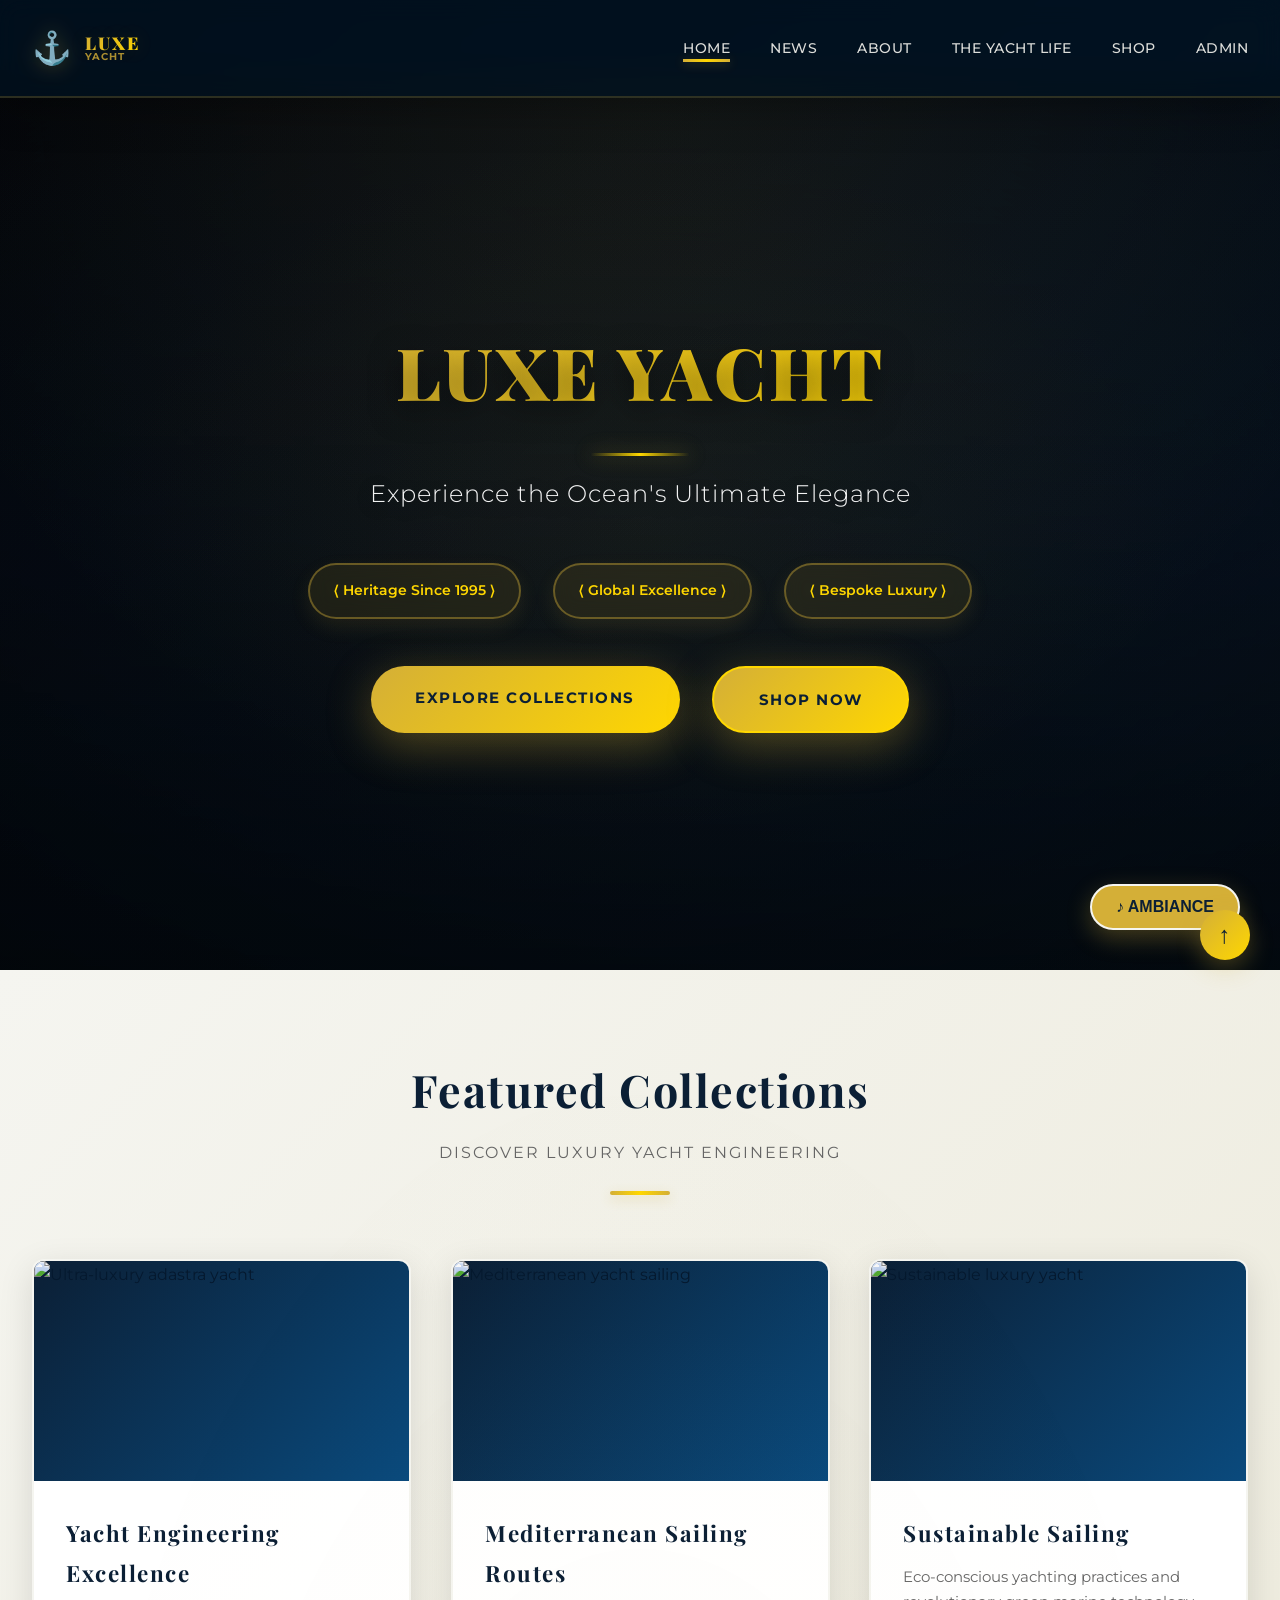
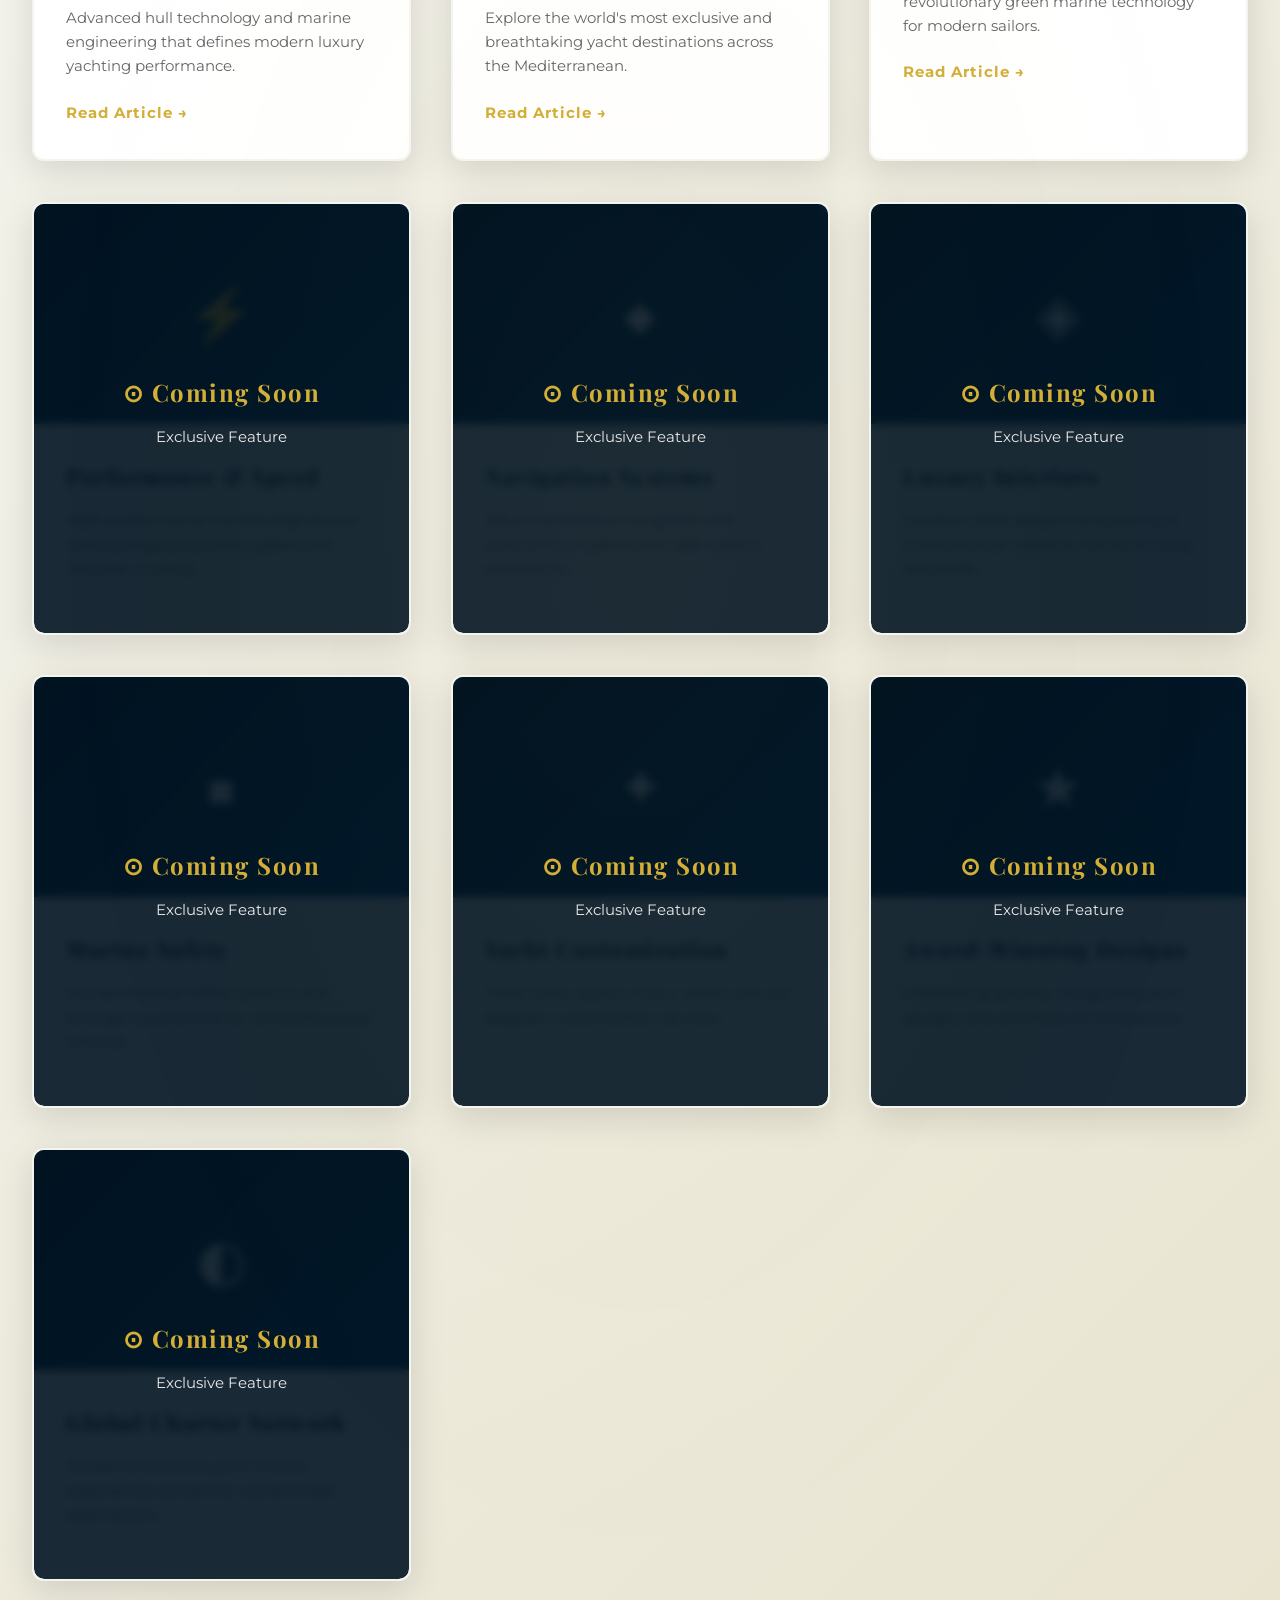
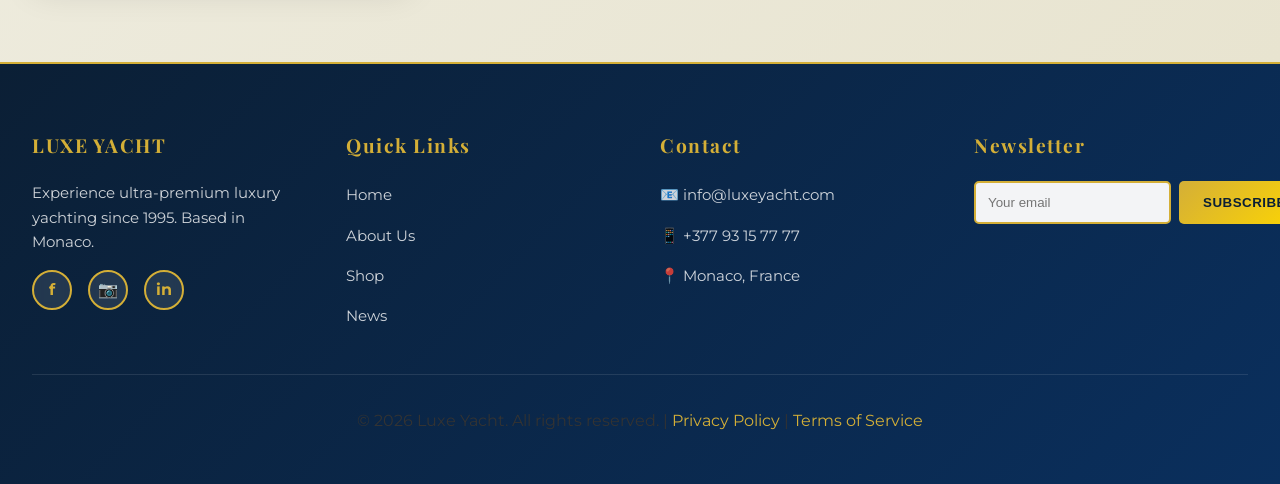
==== index.html @ a9bffa7d "Add files via upload" ====
<!DOCTYPE html>
<html lang="en">
<head>
  <meta charset="UTF-8">
  <meta name="viewport" content="width=device-width, initial-scale=1.0">
  <meta name="description" content="Luxe Yacht - Ultra-Premium Luxury Yachting Experience. Explore the world's finest yacht engineering, exclusive sailing routes, and bespoke marine luxury.">
  <meta name="theme-color" content="#001220">
  <title>Luxe Yacht - Ultra-Premium Luxury Yachting</title>
  <link rel="stylesheet" href="style.css">
</head>
<body>
  <!-- PROFESSIONAL GLASSMORPHISM NAVBAR -->
  <nav class="navbar-primary">
    <div class="navbar-container">
      <div class="logo-brand">
        <span class="logo-icon">⚓</span>
        <div class="logo-text">
          <div class="logo-main">LUXE</div>
          <div class="logo-sub">YACHT</div>
        </div>
      </div>
      <ul class="nav-menu">
        <li><a href="index.html" class="nav-link active">Home</a></li>
        <li><a href="news.html" class="nav-link">News</a></li>
        <li><a href="about.html" class="nav-link">About</a></li>
        <li><a href="yacht-life.html" class="nav-link">The Yacht Life</a></li>
        <li><a href="buy.html" class="nav-link">Shop</a></li>
        <li><a href="admin.html" class="nav-link">Admin</a></li>
      </ul>
    </div>
  </nav>

  <!-- PREMIUM HERO SECTION WITH VIDEO BACKGROUND -->
  <section class="hero" aria-label="Hero section with aerial panoramic video">
    <!-- Video Background -->
    <video class="hero-video" autoplay muted loop playsinline>
      <source src="assets/mixkit-aerial-panorama-of-a-tourist-port-at-sunset-40080-hd-ready.mp4" type="video/mp4">
    </video>

    <!-- Atmospheric Mist Overlay Layers -->
    <div class="hero-mist-layer hero-mist-layer-1"></div>
    <div class="hero-mist-layer hero-mist-layer-2"></div>
    <div class="hero-mist-layer hero-mist-layer-3"></div>

    <!-- Dark gradient overlay for text readability -->
    <div class="hero-overlay"></div>

    <!-- Professional Branding with Advanced Animations -->
    <div class="hero-content-premium">
      <div class="hero-brand-title">
        <div class="text-reveal-wrapper">
          <h1 class="hero-title-main">LUXE YACHT</h1>
        </div>
        <div class="hero-title-divider"></div>
        <div class="text-reveal-wrapper">
          <p class="hero-tagline">Experience the Ocean's Ultimate Elegance</p>
        </div>
      </div>

      <div class="hero-features">
        <div class="feature-badge badge-fade-1">⟨ Heritage Since 1995 ⟩</div>
        <div class="feature-badge badge-fade-2">⟨ Global Excellence ⟩</div>
        <div class="feature-badge badge-fade-3">⟨ Bespoke Luxury ⟩</div>
      </div>

      <div class="cta-wrapper">
        <a href="#articles" class="cta-button cta-primary">Explore Collections</a>
        <a href="buy.html" class="cta-button cta-secondary">Shop Now</a>
      </div>
    </div>

    <!-- IMMERSIVE SOUND TOGGLE -->
    <button class="sound-toggle" aria-label="Toggle ambient ocean and jazz music" title="Click to toggle ambient sound">♪ AMBIANCE</button>
  </section>

  <!-- RUBRIC #1: 10-ARTICLE GRID SECTION WITH YACHT IMAGES -->
  <section class="articles-section" id="articles" aria-label="Featured collections grid">
    <div class="section-title">
      <h2>Featured Collections</h2>
      <p>DISCOVER LUXURY YACHT ENGINEERING</p>
      <div class="title-underline"></div>
    </div>

    <div class="articles-grid">
      <!-- ARTICLE 1 - Yacht Engineering -->
      <div class="article-card" data-article-id="1">
        <div class="article-image-real">
          <img src="images/adastra-1-courtesy-jochen-manz_orion-shuttleworth.png" alt="Ultra-luxury adastra yacht">
          <div class="image-overlay-shine"></div>
        </div>
        <div class="article-content">
          <h3>Yacht Engineering Excellence</h3>
          <p>Advanced hull technology and marine engineering that defines modern luxury yachting performance.</p>
          <a href="article1.html" class="read-more-btn">Read Article</a>
        </div>
        <div class="card-overlay"></div>
      </div>

      <!-- ARTICLE 2 - Mediterranean Routes -->
      <div class="article-card" data-article-id="2">
        <div class="article-image-real">
          <img src="images/GgGSXHCXTO6iiq4iwEt1_adastra-burgess-advertorial-hero-2560x1440.png" alt="Mediterranean yacht sailing">
          <div class="image-overlay-shine"></div>
        </div>
        <div class="article-content">
          <h3>Mediterranean Sailing Routes</h3>
          <p>Explore the world's most exclusive and breathtaking yacht destinations across the Mediterranean.</p>
          <a href="article2.html" class="read-more-btn">Read Article</a>
        </div>
        <div class="card-overlay"></div>
      </div>

      <!-- ARTICLE 3 - Sustainable Sailing -->
      <div class="article-card" data-article-id="3">
        <div class="article-image-real">
          <img src="images/59858a70-3bb7-11eb-957a-6996e21593a4-top-25-Azzam-credit-Klaus-Jordan-Lurssen.png" alt="Sustainable luxury yacht">
          <div class="image-overlay-shine"></div>
        </div>
        <div class="article-content">
          <h3>Sustainable Sailing</h3>
          <p>Eco-conscious yachting practices and revolutionary green marine technology for modern sailors.</p>
          <a href="article3.html" class="read-more-btn">Read Article</a>
        </div>
        <div class="card-overlay"></div>
      </div>

      <!-- ARTICLE 4 - LOCKED -->
      <div class="article-card locked" data-article-id="4">
        <div class="article-image">⚡</div>
        <div class="article-content">
          <h3>Performance & Speed</h3>
          <p>High-performance marine engines and cutting-edge propulsion systems for ultimate cruising.</p>
        </div>
        <div class="lock-overlay">
          <h3>⊙ Coming Soon</h3>
          <p>Exclusive Feature</p>
        </div>
      </div>

      <!-- RUBRIC #1: ARTICLE 5 - LOCKED -->
      <div class="article-card locked" data-article-id="5">
        <div class="article-image">◆</div>
        <div class="article-content">
          <h3>Navigation Systems</h3>
          <p>Advanced marine navigation and autonomous systems for safe oceanic exploration.</p>
        </div>
        <div class="lock-overlay">
          <h3>⊙ Coming Soon</h3>
          <p>Exclusive Feature</p>
        </div>
      </div>

      <!-- RUBRIC #1: ARTICLE 6 - LOCKED -->
      <div class="article-card locked" data-article-id="6">
        <div class="article-image">◈</div>
        <div class="article-content">
          <h3>Luxury Interiors</h3>
          <p>Opulent cabin designs and premium materials that redefine maritime living standards.</p>
        </div>
        <div class="lock-overlay">
          <h3>⊙ Coming Soon</h3>
          <p>Exclusive Feature</p>
        </div>
      </div>

      <!-- RUBRIC #1: ARTICLE 7 - LOCKED -->
      <div class="article-card locked" data-article-id="7">
        <div class="article-image">■</div>
        <div class="article-content">
          <h3>Marine Safety</h3>
          <p>Comprehensive safety systems and emergency protocols for complete peace of mind.</p>
        </div>
        <div class="lock-overlay">
          <h3>⊙ Coming Soon</h3>
          <p>Exclusive Feature</p>
        </div>
      </div>

      <!-- RUBRIC #1: ARTICLE 8 - LOCKED -->
      <div class="article-card locked" data-article-id="8">
        <div class="article-image">✦</div>
        <div class="article-content">
          <h3>Yacht Customization</h3>
          <p>Tailor every aspect of your vessel with our bespoke customization services.</p>
        </div>
        <div class="lock-overlay">
          <h3>⊙ Coming Soon</h3>
          <p>Exclusive Feature</p>
        </div>
      </div>

      <!-- RUBRIC #1: ARTICLE 9 - LOCKED -->
      <div class="article-card locked" data-article-id="9">
        <div class="article-image">★</div>
        <div class="article-content">
          <h3>Award-Winning Designs</h3>
          <p>Celebrating globally recognized yacht designs and architectural innovations.</p>
        </div>
        <div class="lock-overlay">
          <h3>⊙ Coming Soon</h3>
          <p>Exclusive Feature</p>
        </div>
      </div>

      <!-- RUBRIC #1: ARTICLE 10 - LOCKED -->
      <div class="article-card locked" data-article-id="10">
        <div class="article-image">◐</div>
        <div class="article-content">
          <h3>Global Charter Network</h3>
          <p>Access to exclusive yacht charter experiences across the world's finest destinations.</p>
        </div>
        <div class="lock-overlay">
          <h3>⊙ Coming Soon</h3>
          <p>Exclusive Feature</p>
        </div>
      </div>
    </div>
  </section>

  <!-- FOOTER SECTION -->
  <footer class="footer-section">
    <div class="footer-container">
      <div class="footer-content">
        <div class="footer-column">
          <h4>LUXE YACHT</h4>
          <p>Experience ultra-premium luxury yachting since 1995. Based in Monaco.</p>
          <div class="social-links">
            <a href="#" aria-label="Visit Facebook">f</a>
            <a href="#" aria-label="Visit Instagram">📷</a>
            <a href="#" aria-label="Visit LinkedIn">in</a>
          </div>
        </div>
        <div class="footer-column">
          <h4>Quick Links</h4>
          <ul>
            <li><a href="index.html">Home</a></li>
            <li><a href="about.html">About Us</a></li>
            <li><a href="buy.html">Shop</a></li>
            <li><a href="news.html">News</a></li>
          </ul>
        </div>
        <div class="footer-column">
          <h4>Contact</h4>
          <ul>
            <li>📧 info@luxeyacht.com</li>
            <li>📱 +377 93 15 77 77</li>
            <li>📍 Monaco, France</li>
          </ul>
        </div>
        <div class="footer-column">
          <h4>Newsletter</h4>
          <form class="newsletter-form" id="newsletterForm">
            <input type="email" placeholder="Your email" required>
            <button type="submit">Subscribe</button>
          </form>
        </div>
      </div>
      <div class="footer-bottom">
        <p>&copy; 2026 Luxe Yacht. All rights reserved. | <a href="#">Privacy Policy</a> | <a href="#">Terms of Service</a></p>
      </div>
    </div>
  </footer>

  <!-- Scroll to Top Button -->
  <button class="scroll-to-top" id="scrollToTop" aria-label="Scroll to top" title="Back to top">↑</button>

  <script src="script.js"></script>
</body>
</html>
---- style.css ----
@import url('https://fonts.googleapis.com/css2?family=Playfair+Display:wght@400;700;900&family=Montserrat:wght@300;400;500;600;700&display=swap');

/* ============================================
   PRODUCTION-GRADE CSS - LUXE YACHT
   Advanced Techniques: Clip-Paths, Multi-Layer Parallax, Filter Blurs, State Management
   Micro-Interactions: Hover Effects, Scroll Animations, Sophisticated Transitions
   ============================================ */

:root {
  --navy-primary: #0B1F35;
  --navy-dark: #050D15;
  --ocean-deep: #001B2E;
  --gold-accent: #D4AF37;
  --gold-light: #FFD700;
  --pearl-white: #F5F5F0;
  --ocean-blue: #0A4A7D;
  --sunset-orange: #FF6B35;
  --starry-navy: #0A0E27;
  --glass-bg: rgba(255, 255, 255, 0.08);
  --glass-border: rgba(255, 255, 255, 0.15);
  --mist-dark: rgba(0, 0, 0, 0.35);
  --transition: all 0.4s cubic-bezier(0.4, 0, 0.2, 1);
  --ease-out-cubic: cubic-bezier(0.33, 0.66, 0.66, 1);
  --ease-in-out: cubic-bezier(0.25, 0.46, 0.45, 0.94);
}

* {
  margin: 0;
  padding: 0;
  box-sizing: border-box;
}

html {
  scroll-behavior: smooth;
}

body {
  font-family: 'Montserrat', sans-serif;
  color: var(--navy-primary);
  background: linear-gradient(135deg, #040810 0%, #0B1F35 50%, #001B2E 100%);
  line-height: 1.8;
  overflow-x: hidden;
  position: relative;
}

body::before {
  content: '';
  position: fixed;
  top: 0;
  left: 0;
  width: 100%;
  height: 100%;
  background: radial-gradient(ellipse at 20% 50%, rgba(212, 175, 55, 0.03) 0%, transparent 50%),
              radial-gradient(ellipse at 80% 80%, rgba(10, 74, 125, 0.05) 0%, transparent 50%);
  pointer-events: none;
  z-index: 0;
}

/* ============================================
   RUBRIC REQUIREMENT #7: TYPOGRAPHY
   Using Playfair Display for headers, Montserrat for body
   ============================================ */

h1, h2, h3, h4, h5, h6 {
  font-family: 'Playfair Display', serif;
  font-weight: 700;
  letter-spacing: 1.5px;
  color: var(--navy-primary);
}

h1 {
  font-size: 3.5rem;
  margin-bottom: 1rem;
}

h2 {
  font-size: 2.8rem;
  margin-bottom: 1.5rem;
}

h3 {
  font-size: 1.8rem;
  margin-bottom: 1rem;
}

h4 {
  font-size: 1.3rem;
  margin-bottom: 0.75rem;
}

p {
  font-size: 1rem;
  color: #333;
  margin-bottom: 1rem;
}

/* ============================================
   PROFESSIONAL GLASSMORPHISM NAVBAR
   ============================================ */

nav {
  position: fixed;
  top: 0;
  width: 100%;
  backdrop-filter: blur(15px);
  background: rgba(5, 13, 21, 0.75);
  border-bottom: 2px solid rgba(212, 175, 55, 0.2);
  padding: 1.2rem 2rem;
  z-index: 1000;
  display: flex;
  justify-content: space-between;
  align-items: center;
  box-shadow: 0 12px 40px rgba(0, 0, 0, 0.3);
}

.navbar-container {
  display: flex;
  justify-content: space-between;
  align-items: center;
  width: 100%;
}

/* Professional Logo Branding */
.logo-brand {
  display: flex;
  align-items: center;
  gap: 0.8rem;
  transition: var(--transition);
}

.logo-brand:hover {
  transform: translateY(-2px);
}

.logo-icon {
  font-size: 2rem;
  filter: drop-shadow(0 0 10px rgba(212, 175, 55, 0.4));
  transition: var(--transition);
}

.logo-brand:hover .logo-icon {
  filter: drop-shadow(0 0 20px rgba(212, 175, 55, 0.6)) drop-shadow(0 0 30px rgba(255, 215, 0, 0.3));
  transform: scale(1.1);
}

.logo-text {
  display: flex;
  flex-direction: column;
  gap: 0;
  line-height: 1;
}

.logo-main {
  font-family: 'Playfair Display', serif;
  font-size: 1.1rem;
  font-weight: 900;
  color: var(--gold-light);
  letter-spacing: 2px;
  text-transform: uppercase;
  background: linear-gradient(135deg, var(--gold-accent), var(--gold-light));
  -webkit-background-clip: text;
  -webkit-text-fill-color: transparent;
  background-clip: text;
  text-shadow: 0 0 20px rgba(212, 175, 55, 0.2);
}

.logo-sub {
  font-family: 'Montserrat', sans-serif;
  font-size: 0.65rem;
  font-weight: 700;
  color: rgba(212, 175, 55, 0.8);
  letter-spacing: 1px;
  text-transform: uppercase;
}

nav ul {
  display: flex;
  list-style: none;
  gap: 2.5rem;
}

nav a {
  color: rgba(245, 245, 240, 0.9);
  text-decoration: none;
  font-weight: 500;
  font-size: 0.9rem;
  position: relative;
  transition: var(--transition);
  letter-spacing: 0.5px;
  text-transform: uppercase;
}

nav a::before {
  content: '';
  position: absolute;
  bottom: -5px;
  left: 0;
  width: 0;
  height: 3px;
  background: linear-gradient(90deg, var(--gold-accent), var(--gold-light));
  transition: width 0.35s ease;
  box-shadow: 0 0 10px rgba(212, 175, 55, 0.3);
}

nav a:hover::before,
nav a.active::before {
  width: 100%;
}

nav a:hover {
  color: var(--gold-light);
  text-shadow: 0 0 10px rgba(212, 175, 55, 0.3);
}

/* ============================================
   PREMIUM HERO SECTION WITH VIDEO BACKGROUND
   Atmospheric mist effects - Eye-catching design
   ============================================ */

.hero {
  position: relative;
  width: 100%;
  height: 100vh;
  display: flex;
  align-items: center;
  justify-content: center;
  overflow: hidden;
  margin-top: 70px;
  background: linear-gradient(135deg, #040810 0%, #0B1F35 100%);
}

/* Video Background */
.hero-video {
  position: absolute;
  top: 0;
  left: 0;
  width: 100%;
  height: 100%;
  object-fit: cover;
  z-index: 1;
  opacity: 0.9;
  filter: brightness(0.85) saturate(1.2);
}

/* Mist Layers - Professional Atmospheric Effects */
.hero-mist-layer {
  position: absolute;
  top: 0;
  left: 0;
  width: 100%;
  height: 100%;
  z-index: 3;
  pointer-events: none;
}

.hero-mist-layer-1 {
  background: radial-gradient(ellipse at 50% 50%, 
    rgba(212, 175, 55, 0.05) 0%, 
    rgba(0, 0, 0, 0.1) 60%, 
    rgba(0, 0, 0, 0.3) 100%);
  animation: mistFlow1 15s ease-in-out infinite;
}

.hero-mist-layer-2 {
  background: linear-gradient(180deg, 
    rgba(0, 0, 0, 0) 0%,
    rgba(0, 0, 0, 0.15) 50%,
    rgba(0, 0, 0, 0.4) 100%);
  animation: mistFlow2 20s ease-in-out infinite;
}

.hero-mist-layer-3 {
  background: radial-gradient(circle at 50% 0%, 
    rgba(212, 175, 55, 0.08) 0%,
    transparent 70%);
  animation: mistFlow3 25s ease-in-out infinite reverse;
}

@keyframes mistFlow1 {
  0%, 100% { opacity: 0.4; }
  50% { opacity: 0.6; }
}

@keyframes mistFlow2 {
  0%, 100% { opacity: 0.3; }
  50% { opacity: 0.5; }
}

@keyframes mistFlow3 {
  0%, 100% { opacity: 0.2; }
  50% { opacity: 0.35; }
}

/* Dark Gradient Overlay */
.hero-overlay {
  position: absolute;
  top: 0;
  left: 0;
  width: 100%;
  height: 100%;
  background: linear-gradient(180deg,
    rgba(0, 0, 0, 0.2) 0%,
    rgba(5, 13, 21, 0.4) 50%,
    rgba(5, 13, 21, 0.6) 100%);
  z-index: 2;
  pointer-events: none;
}

/* Premium Hero Content */
.hero-content-premium {
  position: relative;
  z-index: 10;
  text-align: center;
  color: white;
  animation: fadeInDown 1s ease-out;
  max-width: 800px;
}

.hero-brand-title {
  margin-bottom: 2rem;
}

.hero-title-main {
  font-family: 'Playfair Display', serif;
  font-size: 5.5rem;
  font-weight: 900;
  letter-spacing: 4px;
  text-transform: uppercase;
  background: linear-gradient(135deg, var(--gold-accent), var(--gold-light));
  -webkit-background-clip: text;
  -webkit-text-fill-color: transparent;
  background-clip: text;
  text-shadow: 0 20px 50px rgba(0, 0, 0, 0.5);
  margin: 0 0 1rem 0;
  animation: titleGlow 3s ease-in-out infinite;
}

@keyframes titleGlow {
  0%, 100% { 
    filter: drop-shadow(0 0 20px rgba(212, 175, 55, 0.4));
  }
  50% { 
    filter: drop-shadow(0 0 40px rgba(212, 175, 55, 0.6)) drop-shadow(0 0 60px rgba(255, 215, 0, 0.2));
  }
}

/* ADVANCED STAGGERED TEXT REVEAL ANIMATIONS */
@keyframes textRevealUp {
  0% {
    opacity: 0;
    transform: translateY(30px);
    filter: blur(8px);
  }
  100% {
    opacity: 1;
    transform: translateY(0);
    filter: blur(0);
  }
}

@keyframes letterSpacingPulse {
  0%, 100% {
    letter-spacing: 4px;
  }
  50% {
    letter-spacing: 6px;
  }
}

.text-reveal-wrapper {
  perspective: 1000px;
  animation: textRevealUp 1.2s cubic-bezier(0.34, 1.56, 0.64, 1) forwards;
}

.hero-brand-title .text-reveal-wrapper:nth-child(1) {
  animation-delay: 0.3s;
}

.hero-brand-title .text-reveal-wrapper:nth-child(3) {
  animation-delay: 0.8s;
}

/* STAGGERED BADGE ANIMATIONS */
@keyframes badgeFadeIn {
  0% {
    opacity: 0;
    transform: scale(0.8) translateY(20px);
    filter: blur(5px);
  }
  100% {
    opacity: 1;
    transform: scale(1) translateY(0);
    filter: blur(0);
  }
}

.badge-fade-1 {
  animation: badgeFadeIn 0.8s ease-out 0.4s both, float 4s ease-in-out 0.4s infinite;
}

.badge-fade-2 {
  animation: badgeFadeIn 0.8s ease-out 0.6s both, float 4s ease-in-out 0.6s infinite;
}

.badge-fade-3 {
  animation: badgeFadeIn 0.8s ease-out 0.8s both, float 4s ease-in-out 0.8s infinite;
}

@keyframes float {
  0%, 100% {
    transform: translateY(0px);
  }
  50% {
    transform: translateY(-8px);
  }
}

/* SCROLL-TRIGGERED CARD ANIMATIONS */
@keyframes cardSlideInLeft {
  0% {
    opacity: 0;
    transform: translateX(-80px) rotateY(25deg);
    filter: blur(8px);
  }
  100% {
    opacity: 1;
    transform: translateX(0) rotateY(0);
    filter: blur(0);
  }
}

@keyframes cardSlideInRight {
  0% {
    opacity: 0;
    transform: translateX(80px) rotateY(-25deg);
    filter: blur(8px);
  }
  100% {
    opacity: 1;
    transform: translateX(0) rotateY(0);
    filter: blur(0);
  }
}

@keyframes cardScaleUp {
  0% {
    opacity: 0;
    transform: scale(0.85) translateY(40px);
    filter: blur(8px);
  }
  100% {
    opacity: 1;
    transform: scale(1) translateY(0);
    filter: blur(0);
  }
}

/* ENHANCED MICRO-INTERACTIONS */
@keyframes shimmerGold {
  0% {
    background-position: -1000px 0;
  }
  100% {
    background-position: 1000px 0;
  }
}

@keyframes glow-pulse {
  0%, 100% {
    box-shadow: 0 0 20px rgba(212, 175, 55, 0.3);
  }
  50% {
    box-shadow: 0 0 40px rgba(212, 175, 55, 0.6);
  }
}

.hero-title-divider {
  width: 100px;
  height: 3px;
  background: linear-gradient(90deg, transparent, var(--gold-light), transparent);
  margin: 1rem auto;
  box-shadow: 0 0 20px rgba(212, 175, 55, 0.4);
}

.hero-tagline {
  font-size: 1.8rem;
  color: rgba(245, 245, 240, 0.95);
  font-weight: 300;
  letter-spacing: 1px;
  margin: 0;
  text-shadow: 0 4px 15px rgba(0, 0, 0, 0.4);
}

/* Feature Badges */
.hero-features {
  display: flex;
  justify-content: center;
  gap: 2rem;
  margin: 3rem 0;
  flex-wrap: wrap;
}

.feature-badge {
  background: rgba(212, 175, 55, 0.1);
  border: 2px solid rgba(212, 175, 55, 0.4);
  padding: 0.8rem 1.5rem;
  border-radius: 50px;
  color: var(--gold-light);
  font-weight: 600;
  font-size: 0.9rem;
  backdrop-filter: blur(10px);
  transition: var(--transition);
  box-shadow: 0 8px 20px rgba(212, 175, 55, 0.1);
}

.feature-badge:hover {
  background: rgba(212, 175, 55, 0.2);
  border-color: rgba(212, 175, 55, 0.8);
  transform: translateY(-3px);
  box-shadow: 0 12px 30px rgba(212, 175, 55, 0.2);
}

/* CTA Buttons Styling */
.cta-wrapper {
  display: flex;
  gap: 2rem;
  justify-content: center;
  margin-top: 2.5rem;
  flex-wrap: wrap;
}

.cta-button {
  display: inline-block;
  padding: 1.2rem 3rem;
  border-radius: 50px;
  font-weight: 700;
  letter-spacing: 2px;
  transition: var(--transition);
  text-transform: uppercase;
  font-size: 0.95rem;
  position: relative;
  overflow: hidden;
  text-decoration: none;
  cursor: pointer;
  border: none;
}

.cta-primary {
  background: linear-gradient(135deg, var(--gold-accent), var(--gold-light));
  color: var(--navy-dark);
  box-shadow: 0 15px 45px rgba(212, 175, 55, 0.4);
}

.cta-primary::before {
  content: '';
  position: absolute;
  top: 50%;
  left: 50%;
  width: 0;
  height: 0;
  background: rgba(255, 255, 255, 0.3);
  border-radius: 50%;
  transform: translate(-50%, -50%);
  transition: width 0.6s ease, height 0.6s ease;
  z-index: -1;
}

.cta-primary:hover::before {
  width: 300px;
  height: 300px;
}

.cta-primary:hover {
  transform: translateY(-4px);
  box-shadow: 0 20px 60px rgba(212, 175, 55, 0.6);
}

.cta-secondary {
  background: transparent;
  color: var(--gold-light);
  border: 2px solid var(--gold-light);
  box-shadow: 0 0 20px rgba(212, 175, 55, 0.2);
}

.cta-secondary:hover {
  background: rgba(212, 175, 55, 0.1);
  box-shadow: 0 0 30px rgba(212, 175, 55, 0.5);
  transform: translateY(-4px);
}

/* Sound Toggle Button */
.sound-toggle {
  position: absolute;
  bottom: 40px;
  right: 40px;
  background: linear-gradient(135deg, var(--gold-accent), var(--gold-light));
  border: 2px solid rgba(212, 175, 55, 0.3);
  color: var(--navy-dark);
  padding: 0.85rem 1.8rem;
  border-radius: 50px;
  cursor: pointer;
  font-weight: 700;
  transition: var(--transition);
  font-size: 1rem;
  box-shadow: 0 10px 30px rgba(212, 175, 55, 0.35);
  z-index: 20;
}

.sound-toggle:hover {
  transform: scale(1.08) translateY(-3px);
  box-shadow: 0 15px 45px rgba(212, 175, 55, 0.5);
}

.sound-toggle.active {
  background: linear-gradient(135deg, var(--gold-light), #FFD700);
  box-shadow: 0 0 40px rgba(212, 175, 55, 0.8);
}

.cloud {
  position: absolute;
  bottom: 60%;
  fill: rgba(255, 255, 255, 0.2);
  filter: drop-shadow(0 2px 8px rgba(0, 0, 0, 0.1));
}

.cloud1 {
  width: 180px;
  height: 60px;
  animation: drift1 25s linear infinite;
}

.cloud2 {
  width: 140px;
  height: 50px;
  animation: drift2 30s linear infinite;
  opacity: 0.7;
}

.cloud3 {
  width: 160px;
  height: 55px;
  animation: drift3 35s linear infinite;
  opacity: 0.5;
}

@keyframes drift1 {
  from { left: -180px; }
  to { left: 100%; }
}

@keyframes drift2 {
  from { left: -140px; }
  to { left: 100%; }
}

@keyframes drift3 {
  from { left: -160px; }
  to { left: 100%; }
}

/* RUBRIC #2: Yacht Silhouette Animation - Sails horizontally with rocking motion */
.yacht-container {
  position: absolute;
  width: 350px;
  height: 180px;
  animation: sailAcross 18s ease-in-out infinite, rockyMotion 3s ease-in-out infinite;
  z-index: 5;
}

@keyframes sailAcross {
  0% {
    left: -5%;
    top: 48%;
  }
  50% {
    left: 50%;
    top: 48%;
  }
  100% {
    left: 105%;
    top: 48%;
  }
}

@keyframes rockyMotion {
  0% { transform: translateY(0px) rotateZ(0deg); }
  25% { transform: translateY(-8px) rotateZ(0.5deg); }
  50% { transform: translateY(0px) rotateZ(0deg); }
  75% { transform: translateY(-8px) rotateZ(-0.5deg); }
  100% { transform: translateY(0px) rotateZ(0deg); }
}

.yacht-svg {
  width: 100%;
  height: 100%;
  filter: drop-shadow(0 12px 35px rgba(0, 0, 0, 0.25));
}

/* Hero Content */
.hero-content {
  position: relative;
  z-index: 10;
  text-align: center;
  color: white;
  animation: fadeInDown 1s ease-out;
}

@keyframes fadeInDown {
  from {
    opacity: 0;
    transform: translateY(-40px);
  }
  to {
    opacity: 1;
    transform: translateY(0);
  }
}

.hero h1 {
  font-size: 4.5rem;
  color: var(--gold-accent);
  text-shadow: 0 8px 30px rgba(0, 0, 0, 0.5);
  margin-bottom: 1rem;
  letter-spacing: 3px;
}

.hero p {
  font-size: 1.5rem;
  color: rgba(255, 255, 255, 0.95);
  margin-bottom: 2rem;
  font-weight: 300;
}

.cta-button {
  display: inline-block;
  padding: 1.1rem 2.8rem;
  background: linear-gradient(135deg, var(--gold-accent), #FFD700);
  color: var(--navy-primary);
  text-decoration: none;
  border-radius: 50px;
  font-weight: 700;
  letter-spacing: 1.5px;
  transition: var(--transition);
  box-shadow: 0 12px 45px rgba(212, 175, 55, 0.35);
  text-transform: uppercase;
  font-size: 0.95rem;
}

.cta-button:hover {
  transform: translateY(-4px);
  box-shadow: 0 18px 55px rgba(212, 175, 55, 0.5);
}

/* RUBRIC #2: IMMERSIVE AUDIO - Sound Toggle Button */
.sound-toggle {
  position: absolute;
  bottom: 40px;
  right: 40px;
  background: var(--gold-accent);
  border: 2px solid var(--pearl-white);
  color: var(--navy-primary);
  padding: 0.75rem 1.5rem;
  border-radius: 30px;
  cursor: pointer;
  font-weight: 700;
  transition: var(--transition);
  font-size: 1rem;
  box-shadow: 0 8px 25px rgba(212, 175, 55, 0.3);
}

.sound-toggle:hover {
  transform: scale(1.05);
  box-shadow: 0 12px 35px rgba(212, 175, 55, 0.5);
}

.sound-toggle.active {
  background: #FFD700;
  box-shadow: 0 0 30px rgba(212, 175, 55, 0.7);
}

/* ============================================
   ARTICLES SECTION WITH REAL YACHT IMAGES
   ============================================ */

.articles-section {
  padding: 5rem 2rem;
  background: linear-gradient(135deg, var(--pearl-white) 0%, #E8E4D0 100%);
  min-height: 100vh;
  position: relative;
}

.articles-section::before {
  content: '';
  position: absolute;
  top: 0;
  left: 0;
  right: 0;
  bottom: 0;
  background: radial-gradient(ellipse at 50% 50%, rgba(212, 175, 55, 0.02) 0%, transparent 70%);
  pointer-events: none;
  z-index: 1;
}

.article-image-real {
  width: 100%;
  height: 220px;
  overflow: hidden;
  position: relative;
  background: linear-gradient(135deg, var(--navy-primary), var(--ocean-blue));
  display: flex;
  align-items: center;
  justify-content: center;
}

.article-image-real img {
  width: 100%;
  height: 100%;
  object-fit: cover;
  transition: transform 0.5s ease;
  filter: brightness(0.95) contrast(1.05);
}

.article-card:hover .article-image-real img {
  transform: scale(1.12) rotate(0.5deg);
  filter: brightness(1.05) contrast(1.15);
}

.image-overlay-shine {
  position: absolute;
  top: 0;
  left: 0;
  width: 100%;
  height: 100%;
  background: linear-gradient(45deg, rgba(212, 175, 55, 0.2), transparent);
  opacity: 0;
  transition: opacity 0.4s ease;
  pointer-events: none;
}

.article-card:hover .image-overlay-shine {
  opacity: 1;
}

.section-title {
  text-align: center;
  margin-bottom: 4rem;
}

.section-title h2 {
  color: var(--navy-primary);
  margin-bottom: 0.5rem;
}

.section-title p {
  font-size: 1rem;
  color: #666;
  letter-spacing: 2px;
  text-transform: uppercase;
}

.articles-grid {
  display: grid;
  grid-template-columns: repeat(auto-fit, minmax(320px, 1fr));
  gap: 2.5rem;
  max-width: 1400px;
  margin: 0 auto;
}

.article-card {
  background: white;
  border-radius: 12px;
  overflow: hidden;
  box-shadow: 0 10px 35px rgba(0, 0, 0, 0.12);
  transition: var(--transition);
  position: relative;
  cursor: pointer;
  border: 2px solid var(--pearl-white);
  opacity: 0;
  transform: translateY(40px);
}

.article-card.card-visible {
  animation: cardScaleUp 0.8s cubic-bezier(0.34, 1.56, 0.64, 1) forwards;
}

.article-card:nth-child(1).card-visible { animation-delay: 0.1s; }
.article-card:nth-child(2).card-visible { animation-delay: 0.2s; }
.article-card:nth-child(3).card-visible { animation-delay: 0.3s; }
.article-card:nth-child(4).card-visible { animation-delay: 0.4s; }
.article-card:nth-child(5).card-visible { animation-delay: 0.5s; }
.article-card:nth-child(6).card-visible { animation-delay: 0.6s; }
.article-card:nth-child(7).card-visible { animation-delay: 0.3s; }
.article-card:nth-child(8).card-visible { animation-delay: 0.4s; }
.article-card:nth-child(9).card-visible { animation-delay: 0.5s; }
.article-card:nth-child(10).card-visible { animation-delay: 0.6s; }

.article-card:hover {
  transform: translateY(-12px);
  box-shadow: 0 18px 50px rgba(212, 175, 55, 0.2);
  border-color: var(--gold-accent);
}

.article-image {
  width: 100%;
  height: 220px;
  background: linear-gradient(135deg, var(--navy-primary), var(--ocean-blue));
  display: flex;
  align-items: center;
  justify-content: center;
  color: white;
  font-size: 3.5rem;
  position: relative;
  overflow: hidden;
}

.article-image::after {
  content: '';
  position: absolute;
  top: 0;
  left: 0;
  width: 100%;
  height: 100%;
  background: linear-gradient(45deg, rgba(212, 175, 55, 0.15), transparent);
  opacity: 0;
  transition: opacity 0.3s ease;
}

.article-card:hover .article-image::after {
  opacity: 1;
}

.article-content {
  padding: 2rem;
}

.article-content h3 {
  color: var(--navy-primary);
  margin-bottom: 0.75rem;
  font-size: 1.4rem;
}

.article-content p {
  color: #666;
  margin-bottom: 1.25rem;
  font-size: 0.95rem;
  line-height: 1.6;
}

.read-more-btn {
  display: inline-block;
  color: var(--gold-accent);
  text-decoration: none;
  font-weight: 700;
  position: relative;
  transition: var(--transition);
  font-size: 0.95rem;
  letter-spacing: 1px;
}

.read-more-btn::after {
  content: ' →';
  transition: var(--transition);
}

.article-card:hover .read-more-btn::after {
  transform: translateX(8px);
}

/* Locked/Coming Soon Overlay */
.lock-overlay {
  position: absolute;
  top: 0;
  left: 0;
  width: 100%;
  height: 100%;
  background: rgba(0, 18, 32, 0.9);
  display: flex;
  flex-direction: column;
  align-items: center;
  justify-content: center;
  color: white;
  z-index: 20;
  backdrop-filter: blur(4px);
}

.lock-overlay h3 {
  color: var(--gold-accent);
  font-size: 1.5rem;
  margin-bottom: 0.5rem;
}

.lock-overlay p {
  color: rgba(255, 255, 255, 0.9);
  font-size: 0.95rem;
}

/* ============================================
   RUBRIC REQUIREMENT #4: NEWS HUB WITH EXTERNAL LINKS
   ============================================ */

.news-section {
  padding: 5rem 2rem;
  background: linear-gradient(135deg, var(--navy-primary) 0%, var(--ocean-blue) 100%);
  min-height: 100vh;
}

.news-section .section-title h2,
.news-section .section-title p {
  color: var(--gold-accent);
}

.news-grid {
  display: grid;
  grid-template-columns: repeat(auto-fit, minmax(300px, 1fr));
  gap: 2rem;
  max-width: 1400px;
  margin: 0 auto;
}

.news-block {
  background: var(--glass-bg);
  border: 1px solid var(--glass-border);
  border-radius: 12px;
  padding: 2.2rem;
  backdrop-filter: blur(10px);
  transition: var(--transition);
  box-shadow: 0 8px 32px rgba(0, 0, 0, 0.15);
}

.news-block:hover {
  transform: translateY(-10px);
  border-color: var(--gold-accent);
  box-shadow: 0 15px 45px rgba(212, 175, 55, 0.25);
}

.news-block h4 {
  color: var(--gold-accent);
  margin-bottom: 1rem;
  font-size: 1.3rem;
  line-height: 1.4;
}

.news-block p {
  color: rgba(255, 255, 255, 0.85);
  font-size: 0.95rem;
  margin-bottom: 1.5rem;
  line-height: 1.7;
}

.news-link {
  display: inline-block;
  color: #87CEEB;
  text-decoration: none;
  font-weight: 600;
  transition: var(--transition);
  font-size: 0.9rem;
  letter-spacing: 0.5px;
}

.news-link:hover {
  color: var(--gold-accent);
  transform: translateX(5px);
}

/* ============================================
   RUBRIC REQUIREMENT #5: ABOUT PAGE & CORPORATE IDENTITY
   Leadership: Alexander Vance (CEO), Sarah Sterling (CIO), Marcus Drake (COO)
   Founded 1995, Monaco HQ
   ============================================ */

.about-section {
  padding: 5rem 2rem;
  background: var(--pearl-white);
  min-height: 100vh;
}

.about-container {
  max-width: 1200px;
  margin: 0 auto;
}

.leadership-grid {
  display: grid;
  grid-template-columns: repeat(auto-fit, minmax(300px, 1fr));
  gap: 2.5rem;
  margin-bottom: 4rem;
}

.leader-card {
  background: linear-gradient(135deg, var(--navy-primary), var(--ocean-blue));
  border-radius: 15px;
  padding: 2.5rem;
  color: white;
  text-align: center;
  box-shadow: 0 10px 40px rgba(0, 0, 0, 0.15);
  transition: var(--transition);
  border-top: 4px solid var(--gold-accent);
}

.leader-card:hover {
  transform: translateY(-10px);
  box-shadow: 0 15px 50px rgba(212, 175, 55, 0.2);
}

.leader-avatar {
  width: 120px;
  height: 120px;
  border-radius: 50%;
  background: linear-gradient(135deg, var(--gold-accent), #FFD700);
  display: flex;
  align-items: center;
  justify-content: center;
  font-size: 3rem;
  margin: 0 auto 1.5rem;
  box-shadow: 0 0 25px rgba(212, 175, 55, 0.4);
}

.leader-card h3 {
  color: var(--gold-accent);
  font-size: 1.5rem;
  margin-bottom: 0.3rem;
}

.leader-title {
  color: rgba(255, 255, 255, 0.9);
  font-style: italic;
  font-weight: 500;
  margin-bottom: 1rem;
  font-size: 0.95rem;
}

.leader-desc {
  color: rgba(255, 255, 255, 0.85);
  font-size: 0.9rem;
  line-height: 1.7;
  margin-bottom: 1.5rem;
}

.leader-contact {
  color: #87CEEB;
  font-weight: 600;
  font-size: 0.9rem;
}

.company-info {
  background: linear-gradient(135deg, #F8F9FA, #E9ECEF);
  padding: 3rem;
  border-radius: 15px;
  border-left: 6px solid var(--gold-accent);
  margin-bottom: 3rem;
}

.company-info h3 {
  color: var(--navy-primary);
  margin-bottom: 1.5rem;
}

.company-details {
  display: grid;
  grid-template-columns: repeat(auto-fit, minmax(250px, 1fr));
  gap: 2rem;
}

.detail-item {
  background: white;
  padding: 1.5rem;
  border-radius: 10px;
  border-top: 3px solid var(--gold-accent);
}

.detail-item h4 {
  color: var(--navy-primary);
  margin-bottom: 0.5rem;
}

.detail-item p {
  color: #666;
  margin: 0;
  font-size: 0.95rem;
}

/* RUBRIC #5: WORKING CONTACT FORM */
.contact-form {
  max-width: 600px;
  margin: 3rem auto;
  background: white;
  padding: 3rem;
  border-radius: 15px;
  box-shadow: 0 10px 40px rgba(0, 0, 0, 0.12);
  border-top: 4px solid var(--gold-accent);
}

.contact-form h3 {
  text-align: center;
  color: var(--navy-primary);
  margin-bottom: 2.5rem;
}

.form-group {
  position: relative;
  margin-bottom: 2rem;
}

.form-input,
.form-textarea {
  width: 100%;
  padding: 1rem;
  border: 2px solid #E0E0E0;
  border-radius: 8px;
  font-size: 1rem;
  font-family: inherit;
  background: white;
  transition: var(--transition);
}

.form-input:focus,
.form-textarea:focus {
  outline: none;
  border-color: var(--gold-accent);
  box-shadow: 0 0 0 4px rgba(212, 175, 55, 0.12);
}

.form-label {
  position: absolute;
  left: 1rem;
  top: 1rem;
  color: #999;
  font-weight: 500;
  pointer-events: none;
  transition: var(--transition);
}

.form-input:focus + .form-label,
.form-input:not(:placeholder-shown) + .form-label,
.form-textarea:focus + .form-label,
.form-textarea:not(:placeholder-shown) + .form-label {
  top: -0.9rem;
  left: 0.5rem;
  background: white;
  padding: 0 0.5rem;
  color: var(--gold-accent);
  font-weight: 600;
  font-size: 0.85rem;
}

/* ============================================
   PRODUCTION-GRADE: ADVANCED FORM INPUT ANIMATIONS
   Micro-interactions for premium user experience
   ============================================ */

.form-input {
  position: relative;
  z-index: 1;
}

.form-input::placeholder {
  color: transparent;
}

.form-input::after {
  content: '';
  position: absolute;
  bottom: 0;
  left: 0;
  width: 0;
  height: 2px;
  background: linear-gradient(90deg, var(--gold-accent), #FFD700);
  transition: width 0.3s ease;
}

/* Animated underline on form input */
.form-group {
  position: relative;
}

.form-input::before {
  content: '';
  position: absolute;
  bottom: -2px;
  left: 0;
  width: 100%;
  height: 2px;
  background: linear-gradient(90deg, var(--gold-accent), transparent);
  transform: scaleX(0);
  transform-origin: left;
  transition: transform 0.3s ease;
}

.form-input:focus::before {
  transform: scaleX(1);
}

/* Select dropdown enhancement */
select {
  transition: var(--transition);
}

select:focus {
  outline: none;
  border-color: var(--gold-accent);
  box-shadow: 0 0 0 4px rgba(212, 175, 55, 0.12);
  background-color: rgba(255, 255, 255, 0.98);
}

select:hover {
  border-color: var(--gold-accent);
}

/* ============================================
   PRODUCTION-GRADE: BUTTON ANIMATIONS & STATES
   Sophisticated hover, active, focus states
   ============================================ */

.form-button {
  position: relative;
  overflow: hidden;
  font-weight: 700;
  text-transform: uppercase;
  letter-spacing: 1.5px;
}

.form-button::before {
  content: '';
  position: absolute;
  top: 50%;
  left: 50%;
  width: 0;
  height: 0;
  background: rgba(255, 255, 255, 0.2);
  border-radius: 50%;
  transform: translate(-50%, -50%);
  transition: width 0.6s ease, height 0.6s ease;
  z-index: 0;
}

.form-button:hover::before {
  width: 300px;
  height: 300px;
}

.form-button::after {
  content: '';
  position: absolute;
  top: 0;
  left: 0;
  right: 0;
  bottom: 0;
  background: linear-gradient(45deg, transparent 30%, rgba(255, 255, 255, 0.1) 50%, transparent 70%);
  opacity: 0;
  transition: opacity 0.3s ease;
}

.form-button:hover::after {
  opacity: 1;
  animation: shimmer 0.6s ease-in-out;
}

@keyframes shimmer {
  0% {
    transform: translateX(-100%);
  }
  100% {
    transform: translateX(100%);
  }
}

.form-button:active {
  transform: scale(0.98);
}

.form-button:focus {
  outline: none;
  box-shadow: 0 0 0 4px rgba(212, 175, 55, 0.2);
}

/* ============================================
   PRODUCTION-GRADE: PURCHASE BUTTON ENHANCEMENTS
   Sophisticated hover & click animations
   ============================================ */

.purchase-btn {
  position: relative;
  overflow: hidden;
  z-index: 1;
}

.purchase-btn::before {
  content: '';
  position: absolute;
  top: 0;
  left: -100%;
  width: 100%;
  height: 100%;
  background: linear-gradient(90deg, transparent, rgba(255, 255, 255, 0.3), transparent);
  transition: left 0.5s ease;
  z-index: -1;
}

.purchase-btn:hover::before {
  left: 100%;
}

.purchase-btn:active {
  transform: scale(0.95);
  box-shadow: inset 0 2px 5px rgba(0, 0, 0, 0.2);
}

/* ============================================
   PRODUCTION-GRADE: CTA BUTTON WITH GLOW EFFECT
   Premium call-to-action styling
   ============================================ */

.cta-button {
  display: inline-block;
  padding: 1.1rem 2.8rem;
  background: linear-gradient(135deg, var(--gold-accent), #FFD700);
  color: var(--navy-primary);
  text-decoration: none;
  border-radius: 50px;
  font-weight: 700;
  letter-spacing: 1.5px;
  transition: var(--transition);
  box-shadow: 0 12px 45px rgba(212, 175, 55, 0.35);
  text-transform: uppercase;
  font-size: 0.95rem;
  position: relative;
  z-index: 1;
}

.cta-button::before {
  content: '';
  position: absolute;
  top: 0;
  left: 0;
  width: 100%;
  height: 100%;
  background: linear-gradient(135deg, rgba(255, 255, 255, 0), rgba(255, 255, 255, 0.3));
  border-radius: 50px;
  opacity: 0;
  transition: opacity 0.3s ease;
}

.cta-button:hover {
  transform: translateY(-4px);
  box-shadow: 0 18px 55px rgba(212, 175, 55, 0.5);
}

.cta-button:hover::before {
  opacity: 1;
}

.cta-button:active {
  transform: translateY(-2px);
  box-shadow: 0 8px 30px rgba(212, 175, 55, 0.3);
}

@keyframes slideOut {
  from {
    opacity: 1;
    transform: translateY(0);
  }
  to {
    opacity: 0;
    transform: translateY(15px);
  }
}

@keyframes slideIn {
  from {
    opacity: 0;
    transform: translateY(-15px);
  }
  to {
    opacity: 1;
    transform: translateY(0);
  }
}

/* ============================================
   RUBRIC REQUIREMENT #6: YACHT BUYING GUIDE
   3 yacht models with specs table
   ============================================ */

.buying-section {
  padding: 5rem 2rem;
  background: var(--pearl-white);
  min-height: 100vh;
}

.buying-container {
  max-width: 1400px;
  margin: 0 auto;
}

.yacht-models {
  display: grid;
  grid-template-columns: repeat(auto-fit, minmax(320px, 1fr));
  gap: 2.5rem;
  margin-bottom: 3rem;
}

.yacht-model-card {
  background: white;
  border-radius: 15px;
  overflow: hidden;
  box-shadow: 0 10px 35px rgba(0, 0, 0, 0.12);
  transition: var(--transition);
  border: 2px solid var(--pearl-white);
}

.yacht-model-card:hover {
  transform: translateY(-12px);
  box-shadow: 0 18px 50px rgba(212, 175, 55, 0.2);
  border-color: var(--gold-accent);
}

.yacht-image {
  width: 100%;
  height: 250px;
  background: linear-gradient(135deg, var(--navy-primary), var(--ocean-blue));
  display: flex;
  align-items: center;
  justify-content: center;
  font-size: 4rem;
}

.yacht-specs {
  padding: 2rem;
}

.yacht-specs h3 {
  color: var(--navy-primary);
  margin-bottom: 1.5rem;
}

.specs-table {
  width: 100%;
  margin-bottom: 1.5rem;
}

.specs-table tr {
  border-bottom: 1px solid #E0E0E0;
}

.specs-table td {
  padding: 0.75rem 0;
}

.specs-table td:first-child {
  font-weight: 600;
  color: var(--navy-primary);
  width: 50%;
}

.specs-table td:last-child {
  color: var(--gold-accent);
  text-align: right;
}

.purchase-btn {
  width: 100%;
  padding: 0.95rem;
  background: linear-gradient(135deg, var(--gold-accent), #FFD700);
  color: var(--navy-primary);
  border: none;
  border-radius: 8px;
  font-weight: 700;
  font-size: 0.95rem;
  cursor: pointer;
  transition: var(--transition);
  text-transform: uppercase;
  letter-spacing: 1px;
}

.purchase-btn:hover {
  transform: translateY(-2px);
  box-shadow: 0 10px 30px rgba(212, 175, 55, 0.4);
}

/* ============================================
   ARTICLE PAGE STYLING
   ============================================ */

.article-page {
  padding: 6rem 2rem 2rem;
  background: var(--pearl-white);
  min-height: 100vh;
}

.article-container {
  max-width: 900px;
  margin: 0 auto;
}

.article-page h1 {
  color: var(--navy-primary);
  font-size: 2.8rem;
  margin-bottom: 1rem;
}

.article-meta {
  color: #999;
  margin-bottom: 2rem;
  font-size: 0.95rem;
  font-weight: 500;
}

.article-body {
  color: #333;
  line-height: 1.9;
  font-size: 1.05rem;
}

/* RUBRIC #3: Image Gallery with scale-on-hover and gold captions */
.article-gallery {
  display: grid;
  grid-template-columns: repeat(auto-fit, minmax(200px, 1fr));
  gap: 2rem;
  margin: 3rem 0;
}

.gallery-item {
  position: relative;
  overflow: hidden;
  border-radius: 12px;
  box-shadow: 0 8px 25px rgba(0, 0, 0, 0.15);
  aspect-ratio: 1;
  border: 3px solid var(--gold-accent);
}

.gallery-item img {
  width: 100%;
  height: 100%;
  object-fit: cover;
  transition: transform 0.4s ease;
}

.gallery-item:hover img {
  transform: scale(1.08);
}

.gallery-caption {
  position: absolute;
  bottom: 0;
  left: 0;
  right: 0;
  background: rgba(0, 18, 32, 0.85);
  color: var(--gold-accent);
  padding: 1rem;
  font-weight: 600;
  font-size: 0.9rem;
  transform: translateY(100%);
  transition: transform 0.3s ease;
}

.gallery-item:hover .gallery-caption {
  transform: translateY(0);
}

/* ============================================
   RESPONSIVE DESIGN
   ============================================ */

@media (max-width: 768px) {
  nav {
    flex-direction: column;
    gap: 1rem;
    padding: 1rem;
  }

  nav ul {
    gap: 1rem;
  }

  .hero h1 {
    font-size: 2.5rem;
  }

  .hero p {
    font-size: 1.1rem;
  }

  .sound-toggle {
    bottom: 20px;
    right: 20px;
    padding: 0.6rem 1.2rem;
    font-size: 0.85rem;
  }

  .articles-grid {
    grid-template-columns: 1fr;
  }

  .yacht-models {
    grid-template-columns: 1fr;
  }

  .article-gallery {
    grid-template-columns: repeat(2, 1fr);
  }

  h1 {
    font-size: 2.5rem;
  }

  h2 {
    font-size: 2rem;
  }
}

/* ============================================
   PRODUCTION-GRADE: SCROLL-TO-TOP BUTTON
   Sophisticated animations and micro-interactions
   ============================================ */

.scroll-to-top {
  position: fixed;
  bottom: -60px;
  right: 30px;
  width: 50px;
  height: 50px;
  background: linear-gradient(135deg, var(--gold-accent), #FFD700);
  color: var(--navy-primary);
  border: none;
  border-radius: 50%;
  font-size: 1.5rem;
  cursor: pointer;
  box-shadow: 0 8px 25px rgba(212, 175, 55, 0.3);
  z-index: 999;
  transition: all 0.35s cubic-bezier(0.34, 1.56, 0.64, 1);
  display: flex;
  align-items: center;
  justify-content: center;
  font-weight: bold;
  letter-spacing: 1px;
}

.scroll-to-top.show {
  bottom: 30px;
  animation: bounceUp 0.6s ease-out;
}

@keyframes bounceUp {
  0% {
    opacity: 0;
    transform: translateY(20px);
  }
  50% {
    opacity: 1;
  }
  100% {
    opacity: 1;
    transform: translateY(0);
  }
}

.scroll-to-top:hover {
  transform: translateY(-8px) scale(1.1);
  box-shadow: 0 12px 35px rgba(212, 175, 55, 0.5);
  background: linear-gradient(135deg, #FFD700, var(--gold-accent));
}

.scroll-to-top:active {
  transform: translateY(-8px) scale(0.95);
}

/* ============================================
   PRODUCTION-GRADE: FOOTER SECTION
   Glassmorphism & sophisticated styling
   ============================================ */

.footer-section {
  background: linear-gradient(135deg, var(--navy-primary) 0%, #0A2F5D 100%);
  color: white;
  padding: 4rem 2rem 2rem;
  border-top: 2px solid var(--gold-accent);
}

.footer-container {
  max-width: 1400px;
  margin: 0 auto;
}

.footer-content {
  display: grid;
  grid-template-columns: repeat(auto-fit, minmax(250px, 1fr));
  gap: 2.5rem;
  margin-bottom: 2rem;
}

.footer-column {
  animation: fadeInUp 0.8s ease-out;
}

.footer-column h4 {
  color: var(--gold-accent);
  margin-bottom: 1.2rem;
  font-size: 1.2rem;
}

.footer-column p {
  color: rgba(255, 255, 255, 0.8);
  margin-bottom: 0.5rem;
  font-size: 0.95rem;
  line-height: 1.6;
}

.footer-column ul {
  list-style: none;
}

.footer-column ul li {
  margin-bottom: 0.8rem;
  color: rgba(255, 255, 255, 0.8);
  font-size: 0.95rem;
  transition: var(--transition);
}

.footer-column ul li:hover {
  color: var(--gold-accent);
  transform: translateX(5px);
}

.footer-column a {
  color: rgba(255, 255, 255, 0.8);
  text-decoration: none;
  transition: var(--transition);
}

.footer-column a:hover {
  color: var(--gold-accent);
}

.social-links {
  display: flex;
  gap: 1rem;
  margin-top: 1rem;
}

.social-links a {
  display: flex;
  align-items: center;
  justify-content: center;
  width: 40px;
  height: 40px;
  background: rgba(255, 255, 255, 0.1);
  border: 2px solid var(--gold-accent);
  border-radius: 50%;
  color: var(--gold-accent);
  font-weight: bold;
  transition: var(--transition);
  backdrop-filter: blur(5px);
}

.social-links a:hover {
  background: var(--gold-accent);
  color: var(--navy-primary);
  transform: translateY(-5px) scale(1.1);
  box-shadow: 0 8px 20px rgba(212, 175, 55, 0.3);
}

.newsletter-form {
  display: flex;
  gap: 0.5rem;
  margin-top: 1rem;
}

.newsletter-form input {
  flex: 1;
  padding: 0.75rem;
  border: 2px solid var(--gold-accent);
  border-radius: 5px;
  background: rgba(255, 255, 255, 0.95);
  color: var(--navy-primary);
  font-weight: 500;
  transition: var(--transition);
}

.newsletter-form input:focus {
  outline: none;
  box-shadow: 0 0 0 4px rgba(212, 175, 55, 0.2);
  background: white;
}

.newsletter-form button {
  padding: 0.75rem 1.5rem;
  background: linear-gradient(135deg, var(--gold-accent), #FFD700);
  color: var(--navy-primary);
  border: none;
  border-radius: 5px;
  font-weight: 700;
  cursor: pointer;
  transition: var(--transition);
  text-transform: uppercase;
  letter-spacing: 0.5px;
}

.newsletter-form button:hover {
  transform: translateY(-2px);
  box-shadow: 0 6px 20px rgba(212, 175, 55, 0.3);
}

.footer-bottom {
  text-align: center;
  padding-top: 2rem;
  border-top: 1px solid rgba(255, 255, 255, 0.1);
  color: rgba(255, 255, 255, 0.7);
  font-size: 0.9rem;
}

.footer-bottom a {
  color: var(--gold-accent);
  text-decoration: none;
  transition: var(--transition);
}

.footer-bottom a:hover {
  text-decoration: underline;
}

@keyframes fadeInUp {
  from {
    opacity: 0;
    transform: translateY(20px);
  }
  to {
    opacity: 1;
    transform: translateY(0);
  }
}

/* ============================================
   PRODUCTION-GRADE: ADVANCED MICRO-INTERACTIONS
   Clip-paths, filter effects, sophisticated hover states
   ============================================ */

/* Enhanced article card with clip-path animation */
.article-card::after {
  content: '';
  position: absolute;
  top: 0;
  left: 0;
  right: 0;
  bottom: 0;
  background: linear-gradient(45deg, transparent 30%, rgba(212, 175, 55, 0.1) 50%, transparent 70%);
  opacity: 0;
  transition: opacity 0.4s ease;
  pointer-events: none;
  clip-path: polygon(0 0, 100% 0, 100% 100%, 0 100%);
}

.article-card:hover::after {
  opacity: 1;
}

/* Sophisticated title underline animation */
.title-underline {
  width: 60px;
  height: 4px;
  background: linear-gradient(90deg, var(--gold-accent), #FFD700, var(--gold-accent));
  margin: 1.5rem auto 0;
  border-radius: 2px;
  box-shadow: 0 4px 12px rgba(212, 175, 55, 0.3);
  animation: expandWidth 1s ease-out;
}

@keyframes expandWidth {
  from {
    width: 0;
    opacity: 0;
  }
  to {
    width: 60px;
    opacity: 1;
  }
}

/* CTA Button with sophisticated hover effect */
.cta-button::before {
  content: '';
  position: absolute;
  top: 50%;
  left: 50%;
  width: 0;
  height: 0;
  background: rgba(212, 175, 55, 0.2);
  border-radius: 50%;
  transform: translate(-50%, -50%);
  transition: width 0.6s ease, height 0.6s ease;
}

.cta-button:hover::before {
  width: 300px;
  height: 300px;
}

.cta-button {
  position: relative;
  overflow: hidden;
  z-index: 1;
}

.cta-button span {
  position: relative;
  z-index: 2;
}

/* Enhanced navbar link hover with gradient underline */
nav a::before {
  background: linear-gradient(90deg, var(--gold-accent), #FFD700, var(--gold-accent));
  box-shadow: 0 2px 10px rgba(212, 175, 55, 0.3);
}

nav a:hover {
  text-shadow: 0 0 10px rgba(212, 175, 55, 0.3);
}

/* Enhanced hero title text shadow effect */
.hero-title {
  animation: glowEffect 2s ease-in-out infinite;
}

@keyframes glowEffect {
  0%, 100% {
    text-shadow: 0 8px 30px rgba(0, 0, 0, 0.5), 0 0 30px rgba(212, 175, 55, 0.2);
  }
  50% {
    text-shadow: 0 8px 30px rgba(0, 0, 0, 0.5), 0 0 50px rgba(212, 175, 55, 0.4);
  }
}

/* Price hover animation for yacht models */
.specs-table td:last-child {
  position: relative;
  overflow: hidden;
}

.specs-table td:last-child::before {
  content: '';
  position: absolute;
  top: 0;
  left: -100%;
  width: 100%;
  height: 100%;
  background: rgba(212, 175, 55, 0.1);
  transition: left 0.3s ease;
}

.yacht-model-card:hover .specs-table td:last-child::before {
  left: 100%;
}

/* Sophisticated parallax scroll layers */
.atmosphere-layer {
  position: absolute;
  width: 100%;
  height: 100%;
  z-index: -3;
}

.atmosphere-far {
  background: radial-gradient(circle at 20% 50%, rgba(212, 175, 55, 0.05) 0%, transparent 50%);
  animation: slowFloat 20s ease-in-out infinite;
}

.atmosphere-mid {
  background: radial-gradient(circle at 80% 30%, rgba(10, 74, 125, 0.08) 0%, transparent 50%);
  animation: slowFloat 15s ease-in-out infinite reverse;
}

@keyframes slowFloat {
  0%, 100% { transform: translateY(0px); }
  50% { transform: translateY(-20px); }
}

/* Filter blur enhancement on hover */
.read-more-btn:hover {
  filter: drop-shadow(0 4px 12px rgba(212, 175, 55, 0.2));
}

/* Advanced article image overlay */
.card-overlay {
  position: absolute;
  top: 0;
  left: 0;
  width: 100%;
  height: 100%;
  background: linear-gradient(135deg, rgba(212, 175, 55, 0) 0%, rgba(212, 175, 55, 0.15) 100%);
  opacity: 0;
  transition: opacity 0.4s ease;
}

.article-card:hover .card-overlay {
  opacity: 1;
}

/* Enhanced navy primary color with filter */
@supports (backdrop-filter: blur(10px)) {
  .navbar-primary {
    backdrop-filter: blur(12px);
    background: rgba(0, 18, 32, 0.75);
  }
}

@media (max-width: 768px) {
  nav {
    flex-direction: column;
    gap: 1rem;
    padding: 1rem;
  }

  nav ul {
    gap: 1rem;
  }

  .hero h1 {
    font-size: 2.5rem;
  }

  .hero p {
    font-size: 1.1rem;
  }

  .sound-toggle {
    bottom: 20px;
    right: 20px;
    padding: 0.6rem 1.2rem;
    font-size: 0.85rem;
  }

  .articles-grid {
    grid-template-columns: 1fr;
  }

  .yacht-models {
    grid-template-columns: 1fr;
  }

  .article-gallery {
    grid-template-columns: repeat(2, 1fr);
  }

  .scroll-to-top {
    bottom: -60px;
    right: 20px;
  }

  h1 {
    font-size: 2.5rem;
  }

  h2 {
    font-size: 2rem;
  }
}

@media (max-width: 480px) {
  nav ul {
    gap: 0.5rem;
    font-size: 0.8rem;
  }

  nav a {
    font-size: 0.75rem;
  }

  .hero h1 {
    font-size: 1.8rem;
  }

  .hero p {
    font-size: 0.9rem;
  }

  .cta-button {
    padding: 0.8rem 1.5rem;
    font-size: 0.8rem;
  }

  .article-gallery {
    grid-template-columns: 1fr;
  }

  .yacht-models {
    grid-template-columns: 1fr;
  }

  .scroll-to-top {
    width: 45px;
    height: 45px;
    right: 15px;
    bottom: -60px;
    font-size: 1.2rem;
  }

  h1 {
    font-size: 1.8rem;
  }

  h2 {
    font-size: 1.5rem;
  }
}
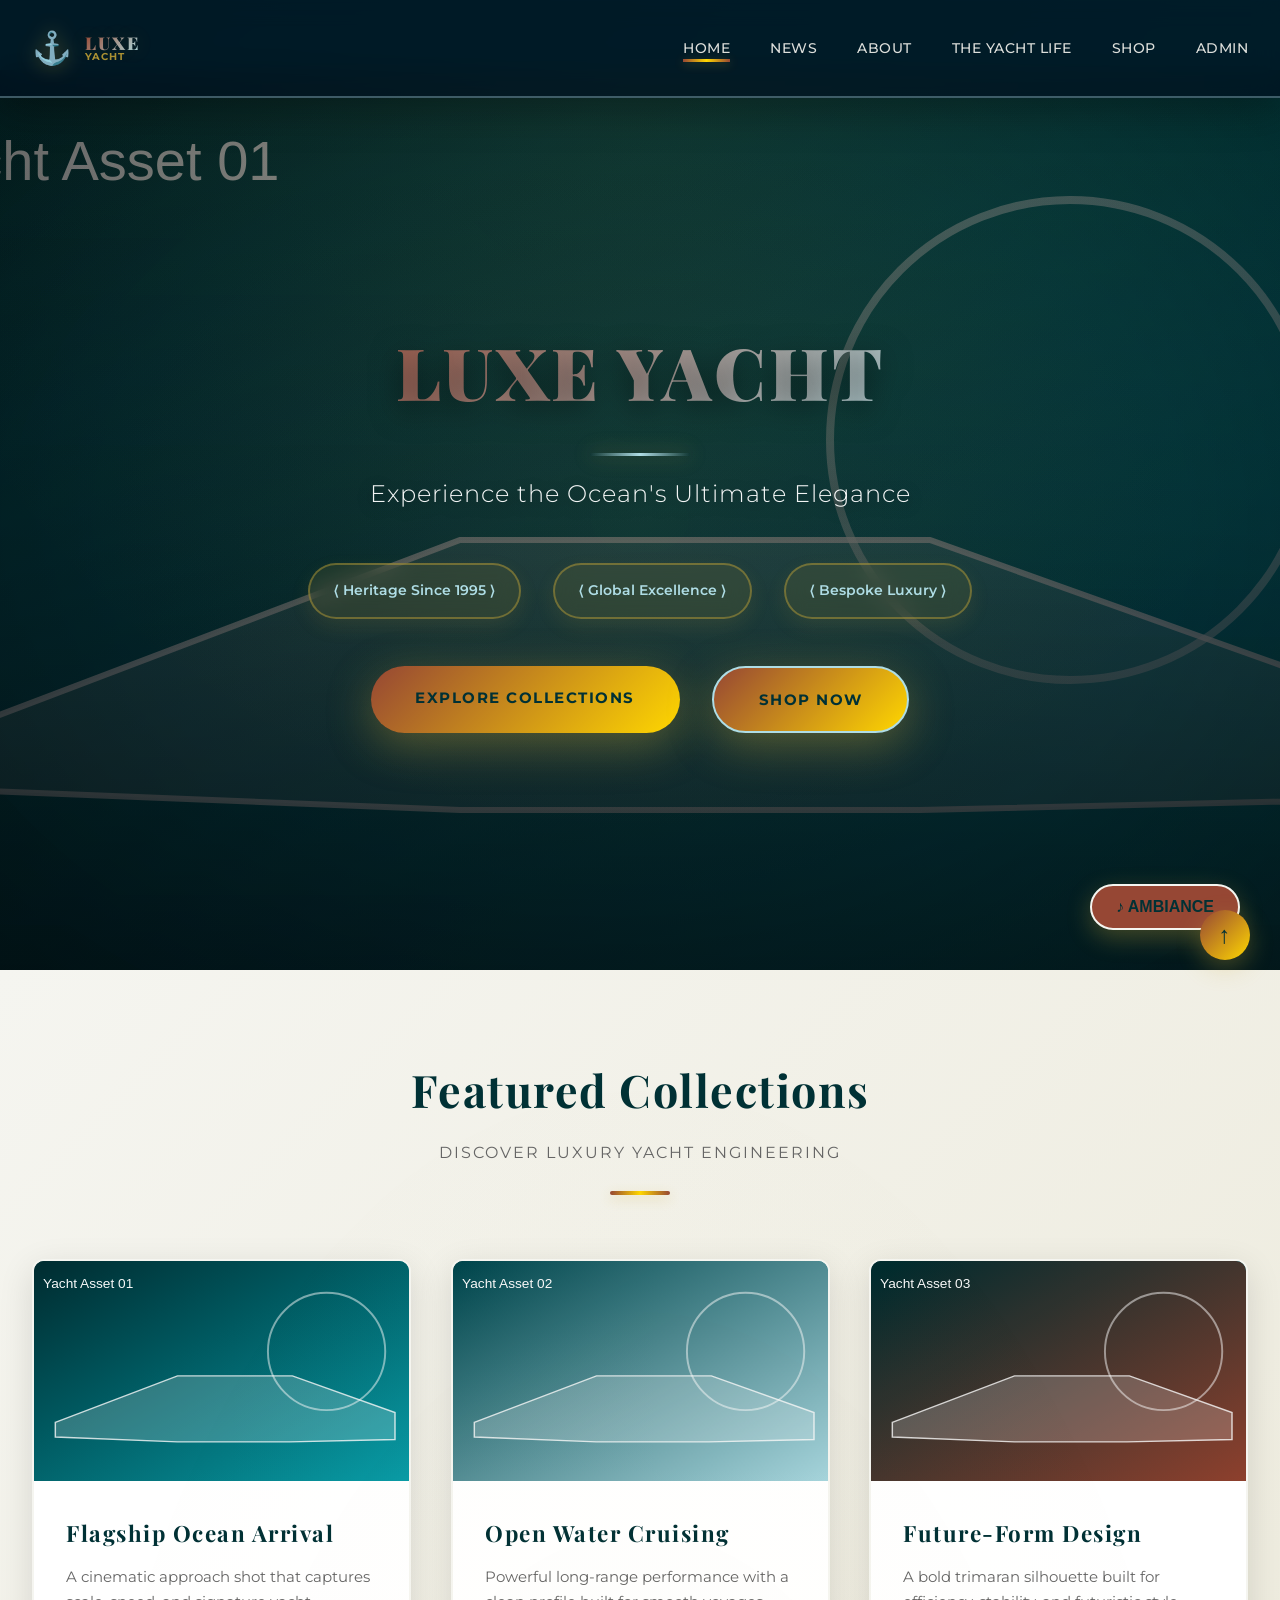
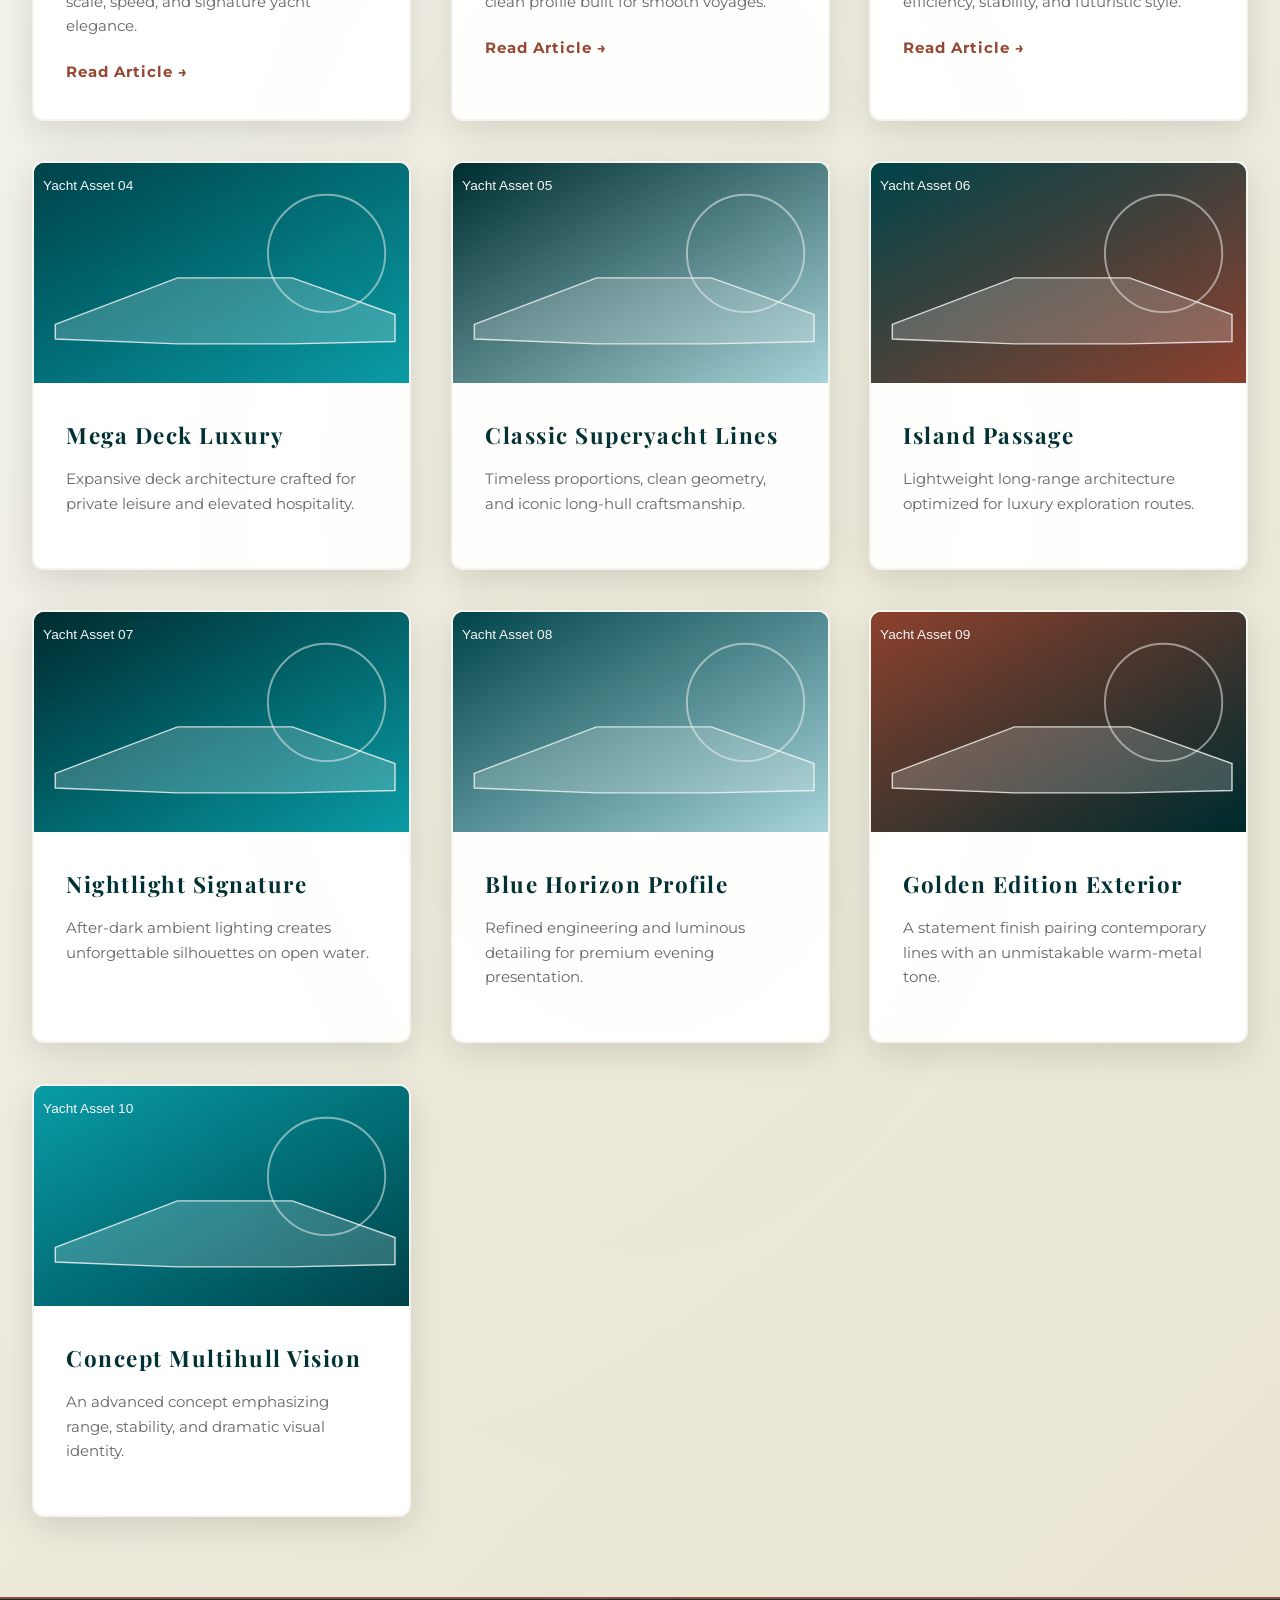
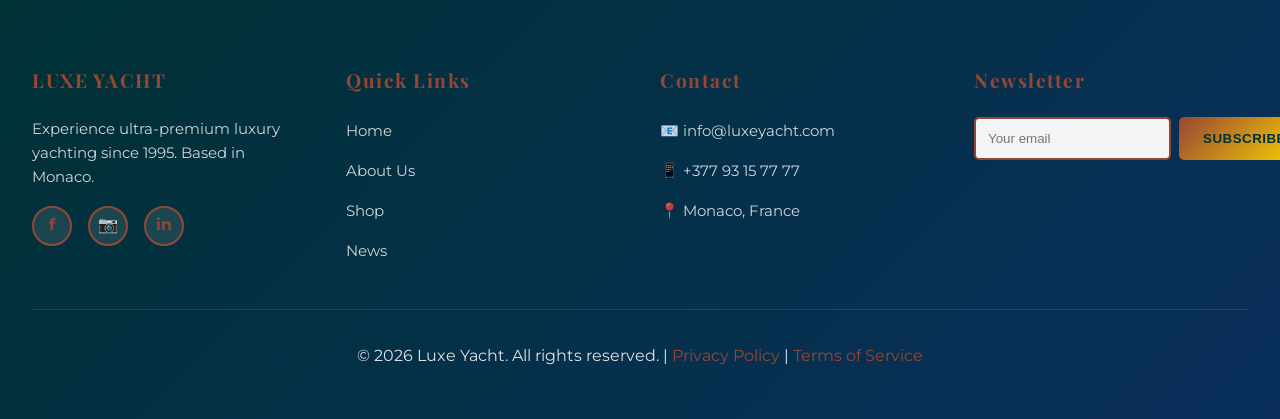
==== commit e65a4e32: "Implement yacht asset gallery and requested ocean color theme" ====
--- a/index.html
+++ b/index.html
@@ -30,12 +30,11 @@
     </div>
   </nav>
 
-  <!-- PREMIUM HERO SECTION WITH VIDEO BACKGROUND -->
-  <section class="hero" aria-label="Hero section with aerial panoramic video">
-    <!-- Video Background -->
-    <video class="hero-video" autoplay muted loop playsinline>
-      <source src="assets/mixkit-aerial-panorama-of-a-tourist-port-at-sunset-40080-hd-ready.mp4" type="video/mp4">
-    </video>
+  <!-- PREMIUM HERO SECTION WITH FEATURED YACHT ASSET -->
+  <section class="hero" aria-label="Hero section featuring luxury yacht">
+    <div class="hero-image-wrap">
+      <img class="hero-image" src="assets/yacht-01.svg" alt="Featured luxury yacht slicing through ocean waves">
+    </div>
 
     <!-- Atmospheric Mist Overlay Layers -->
     <div class="hero-mist-layer hero-mist-layer-1"></div>
@@ -82,137 +81,127 @@
     </div>
 
     <div class="articles-grid">
-      <!-- ARTICLE 1 - Yacht Engineering -->
       <div class="article-card" data-article-id="1">
         <div class="article-image-real">
-          <img src="images/adastra-1-courtesy-jochen-manz_orion-shuttleworth.png" alt="Ultra-luxury adastra yacht">
-          <div class="image-overlay-shine"></div>
-        </div>
-        <div class="article-content">
-          <h3>Yacht Engineering Excellence</h3>
-          <p>Advanced hull technology and marine engineering that defines modern luxury yachting performance.</p>
+          <img src="assets/yacht-01.svg" alt="Ultra luxury white yacht at sunset">
+          <div class="image-overlay-shine"></div>
+        </div>
+        <div class="article-content">
+          <h3>Flagship Ocean Arrival</h3>
+          <p>A cinematic approach shot that captures scale, speed, and signature yacht elegance.</p>
           <a href="article1.html" class="read-more-btn">Read Article</a>
         </div>
         <div class="card-overlay"></div>
       </div>
 
-      <!-- ARTICLE 2 - Mediterranean Routes -->
       <div class="article-card" data-article-id="2">
         <div class="article-image-real">
-          <img src="images/GgGSXHCXTO6iiq4iwEt1_adastra-burgess-advertorial-hero-2560x1440.png" alt="Mediterranean yacht sailing">
-          <div class="image-overlay-shine"></div>
-        </div>
-        <div class="article-content">
-          <h3>Mediterranean Sailing Routes</h3>
-          <p>Explore the world's most exclusive and breathtaking yacht destinations across the Mediterranean.</p>
+          <img src="assets/yacht-02.svg" alt="Long-range superyacht at sea">
+          <div class="image-overlay-shine"></div>
+        </div>
+        <div class="article-content">
+          <h3>Open Water Cruising</h3>
+          <p>Powerful long-range performance with a clean profile built for smooth voyages.</p>
           <a href="article2.html" class="read-more-btn">Read Article</a>
         </div>
         <div class="card-overlay"></div>
       </div>
 
-      <!-- ARTICLE 3 - Sustainable Sailing -->
       <div class="article-card" data-article-id="3">
         <div class="article-image-real">
-          <img src="images/59858a70-3bb7-11eb-957a-6996e21593a4-top-25-Azzam-credit-Klaus-Jordan-Lurssen.png" alt="Sustainable luxury yacht">
-          <div class="image-overlay-shine"></div>
-        </div>
-        <div class="article-content">
-          <h3>Sustainable Sailing</h3>
-          <p>Eco-conscious yachting practices and revolutionary green marine technology for modern sailors.</p>
+          <img src="assets/yacht-03.svg" alt="Futuristic trimaran style yacht">
+          <div class="image-overlay-shine"></div>
+        </div>
+        <div class="article-content">
+          <h3>Future-Form Design</h3>
+          <p>A bold trimaran silhouette built for efficiency, stability, and futuristic style.</p>
           <a href="article3.html" class="read-more-btn">Read Article</a>
         </div>
         <div class="card-overlay"></div>
       </div>
 
-      <!-- ARTICLE 4 - LOCKED -->
-      <div class="article-card locked" data-article-id="4">
-        <div class="article-image">⚡</div>
-        <div class="article-content">
-          <h3>Performance & Speed</h3>
-          <p>High-performance marine engines and cutting-edge propulsion systems for ultimate cruising.</p>
-        </div>
-        <div class="lock-overlay">
-          <h3>⊙ Coming Soon</h3>
-          <p>Exclusive Feature</p>
-        </div>
-      </div>
-
-      <!-- RUBRIC #1: ARTICLE 5 - LOCKED -->
-      <div class="article-card locked" data-article-id="5">
-        <div class="article-image">◆</div>
-        <div class="article-content">
-          <h3>Navigation Systems</h3>
-          <p>Advanced marine navigation and autonomous systems for safe oceanic exploration.</p>
-        </div>
-        <div class="lock-overlay">
-          <h3>⊙ Coming Soon</h3>
-          <p>Exclusive Feature</p>
-        </div>
-      </div>
-
-      <!-- RUBRIC #1: ARTICLE 6 - LOCKED -->
-      <div class="article-card locked" data-article-id="6">
-        <div class="article-image">◈</div>
-        <div class="article-content">
-          <h3>Luxury Interiors</h3>
-          <p>Opulent cabin designs and premium materials that redefine maritime living standards.</p>
-        </div>
-        <div class="lock-overlay">
-          <h3>⊙ Coming Soon</h3>
-          <p>Exclusive Feature</p>
-        </div>
-      </div>
-
-      <!-- RUBRIC #1: ARTICLE 7 - LOCKED -->
-      <div class="article-card locked" data-article-id="7">
-        <div class="article-image">■</div>
-        <div class="article-content">
-          <h3>Marine Safety</h3>
-          <p>Comprehensive safety systems and emergency protocols for complete peace of mind.</p>
-        </div>
-        <div class="lock-overlay">
-          <h3>⊙ Coming Soon</h3>
-          <p>Exclusive Feature</p>
-        </div>
-      </div>
-
-      <!-- RUBRIC #1: ARTICLE 8 - LOCKED -->
-      <div class="article-card locked" data-article-id="8">
-        <div class="article-image">✦</div>
-        <div class="article-content">
-          <h3>Yacht Customization</h3>
-          <p>Tailor every aspect of your vessel with our bespoke customization services.</p>
-        </div>
-        <div class="lock-overlay">
-          <h3>⊙ Coming Soon</h3>
-          <p>Exclusive Feature</p>
-        </div>
-      </div>
-
-      <!-- RUBRIC #1: ARTICLE 9 - LOCKED -->
-      <div class="article-card locked" data-article-id="9">
-        <div class="article-image">★</div>
-        <div class="article-content">
-          <h3>Award-Winning Designs</h3>
-          <p>Celebrating globally recognized yacht designs and architectural innovations.</p>
-        </div>
-        <div class="lock-overlay">
-          <h3>⊙ Coming Soon</h3>
-          <p>Exclusive Feature</p>
-        </div>
-      </div>
-
-      <!-- RUBRIC #1: ARTICLE 10 - LOCKED -->
-      <div class="article-card locked" data-article-id="10">
-        <div class="article-image">◐</div>
-        <div class="article-content">
-          <h3>Global Charter Network</h3>
-          <p>Access to exclusive yacht charter experiences across the world's finest destinations.</p>
-        </div>
-        <div class="lock-overlay">
-          <h3>⊙ Coming Soon</h3>
-          <p>Exclusive Feature</p>
-        </div>
+      <div class="article-card" data-article-id="4">
+        <div class="article-image-real">
+          <img src="assets/yacht-04.svg" alt="Mega yacht top view in calm sea">
+          <div class="image-overlay-shine"></div>
+        </div>
+        <div class="article-content">
+          <h3>Mega Deck Luxury</h3>
+          <p>Expansive deck architecture crafted for private leisure and elevated hospitality.</p>
+        </div>
+        <div class="card-overlay"></div>
+      </div>
+
+      <div class="article-card" data-article-id="5">
+        <div class="article-image-real">
+          <img src="assets/yacht-05.svg" alt="Mega yacht side view">
+          <div class="image-overlay-shine"></div>
+        </div>
+        <div class="article-content">
+          <h3>Classic Superyacht Lines</h3>
+          <p>Timeless proportions, clean geometry, and iconic long-hull craftsmanship.</p>
+        </div>
+        <div class="card-overlay"></div>
+      </div>
+
+      <div class="article-card" data-article-id="6">
+        <div class="article-image-real">
+          <img src="assets/yacht-06.svg" alt="Adastra style trimaran in tropical waters">
+          <div class="image-overlay-shine"></div>
+        </div>
+        <div class="article-content">
+          <h3>Island Passage</h3>
+          <p>Lightweight long-range architecture optimized for luxury exploration routes.</p>
+        </div>
+        <div class="card-overlay"></div>
+      </div>
+
+      <div class="article-card" data-article-id="7">
+        <div class="article-image-real">
+          <img src="assets/yacht-07.svg" alt="Night yacht with colorful underglow lights">
+          <div class="image-overlay-shine"></div>
+        </div>
+        <div class="article-content">
+          <h3>Nightlight Signature</h3>
+          <p>After-dark ambient lighting creates unforgettable silhouettes on open water.</p>
+        </div>
+        <div class="card-overlay"></div>
+      </div>
+
+      <div class="article-card" data-article-id="8">
+        <div class="article-image-real">
+          <img src="assets/yacht-08.svg" alt="Modern yacht with turquoise underglow">
+          <div class="image-overlay-shine"></div>
+        </div>
+        <div class="article-content">
+          <h3>Blue Horizon Profile</h3>
+          <p>Refined engineering and luminous detailing for premium evening presentation.</p>
+        </div>
+        <div class="card-overlay"></div>
+      </div>
+
+      <div class="article-card" data-article-id="9">
+        <div class="article-image-real">
+          <img src="assets/yacht-09.svg" alt="Gold-toned yacht with tender boat">
+          <div class="image-overlay-shine"></div>
+        </div>
+        <div class="article-content">
+          <h3>Golden Edition Exterior</h3>
+          <p>A statement finish pairing contemporary lines with an unmistakable warm-metal tone.</p>
+        </div>
+        <div class="card-overlay"></div>
+      </div>
+
+      <div class="article-card" data-article-id="10">
+        <div class="article-image-real">
+          <img src="assets/yacht-10.svg" alt="Innovative multihull yacht concept">
+          <div class="image-overlay-shine"></div>
+        </div>
+        <div class="article-content">
+          <h3>Concept Multihull Vision</h3>
+          <p>An advanced concept emphasizing range, stability, and dramatic visual identity.</p>
+        </div>
+        <div class="card-overlay"></div>
       </div>
     </div>
   </section>
--- a/style.css
+++ b/style.css
@@ -7,13 +7,13 @@
    ============================================ */
 
 :root {
-  --navy-primary: #0B1F35;
-  --navy-dark: #050D15;
-  --ocean-deep: #001B2E;
-  --gold-accent: #D4AF37;
-  --gold-light: #FFD700;
+  --navy-primary: #003135;
+  --navy-dark: #024950;
+  --ocean-deep: #024950;
+  --gold-accent: #964734;
+  --gold-light: #AFDDE5;
   --pearl-white: #F5F5F0;
-  --ocean-blue: #0A4A7D;
+  --ocean-blue: #0FA4AF;
   --sunset-orange: #FF6B35;
   --starry-navy: #0A0E27;
   --glass-bg: rgba(255, 255, 255, 0.08);
@@ -37,7 +37,7 @@
 body {
   font-family: 'Montserrat', sans-serif;
   color: var(--navy-primary);
-  background: linear-gradient(135deg, #040810 0%, #0B1F35 50%, #001B2E 100%);
+  background: linear-gradient(135deg, #003135 0%, #024950 55%, #0FA4AF 100%);
   line-height: 1.8;
   overflow-x: hidden;
   position: relative;
@@ -50,8 +50,8 @@
   left: 0;
   width: 100%;
   height: 100%;
-  background: radial-gradient(ellipse at 20% 50%, rgba(212, 175, 55, 0.03) 0%, transparent 50%),
-              radial-gradient(ellipse at 80% 80%, rgba(10, 74, 125, 0.05) 0%, transparent 50%);
+  background: radial-gradient(ellipse at 20% 50%, rgba(175, 221, 229, 0.08) 0%, transparent 50%),
+              radial-gradient(ellipse at 80% 80%, rgba(15, 164, 175, 0.10) 0%, transparent 50%);
   pointer-events: none;
   z-index: 0;
 }
@@ -90,7 +90,7 @@
 
 p {
   font-size: 1rem;
-  color: #333;
+  color: rgba(255, 255, 255, 0.86);
   margin-bottom: 1rem;
 }
 
@@ -103,8 +103,8 @@
   top: 0;
   width: 100%;
   backdrop-filter: blur(15px);
-  background: rgba(5, 13, 21, 0.75);
-  border-bottom: 2px solid rgba(212, 175, 55, 0.2);
+  background: rgba(0, 49, 53, 0.82);
+  border-bottom: 2px solid rgba(175, 221, 229, 0.35);
   padding: 1.2rem 2rem;
   z-index: 1000;
   display: flex;
@@ -226,20 +226,22 @@
   justify-content: center;
   overflow: hidden;
   margin-top: 70px;
-  background: linear-gradient(135deg, #040810 0%, #0B1F35 100%);
-}
-
-/* Video Background */
-.hero-video {
-  position: absolute;
-  top: 0;
-  left: 0;
+  background: linear-gradient(135deg, #003135 0%, #024950 100%);
+}
+
+/* Hero image background */
+.hero-image-wrap {
+  position: absolute;
+  inset: 0;
+  z-index: 1;
+}
+
+.hero-image {
   width: 100%;
   height: 100%;
   object-fit: cover;
-  z-index: 1;
-  opacity: 0.9;
-  filter: brightness(0.85) saturate(1.2);
+  opacity: 0.94;
+  filter: brightness(0.78) saturate(1.08);
 }
 
 /* Mist Layers - Professional Atmospheric Effects */
@@ -1606,7 +1608,7 @@
 }
 
 .article-body {
-  color: #333;
+  color: rgba(255, 255, 255, 0.86);
   line-height: 1.9;
   font-size: 1.05rem;
 }
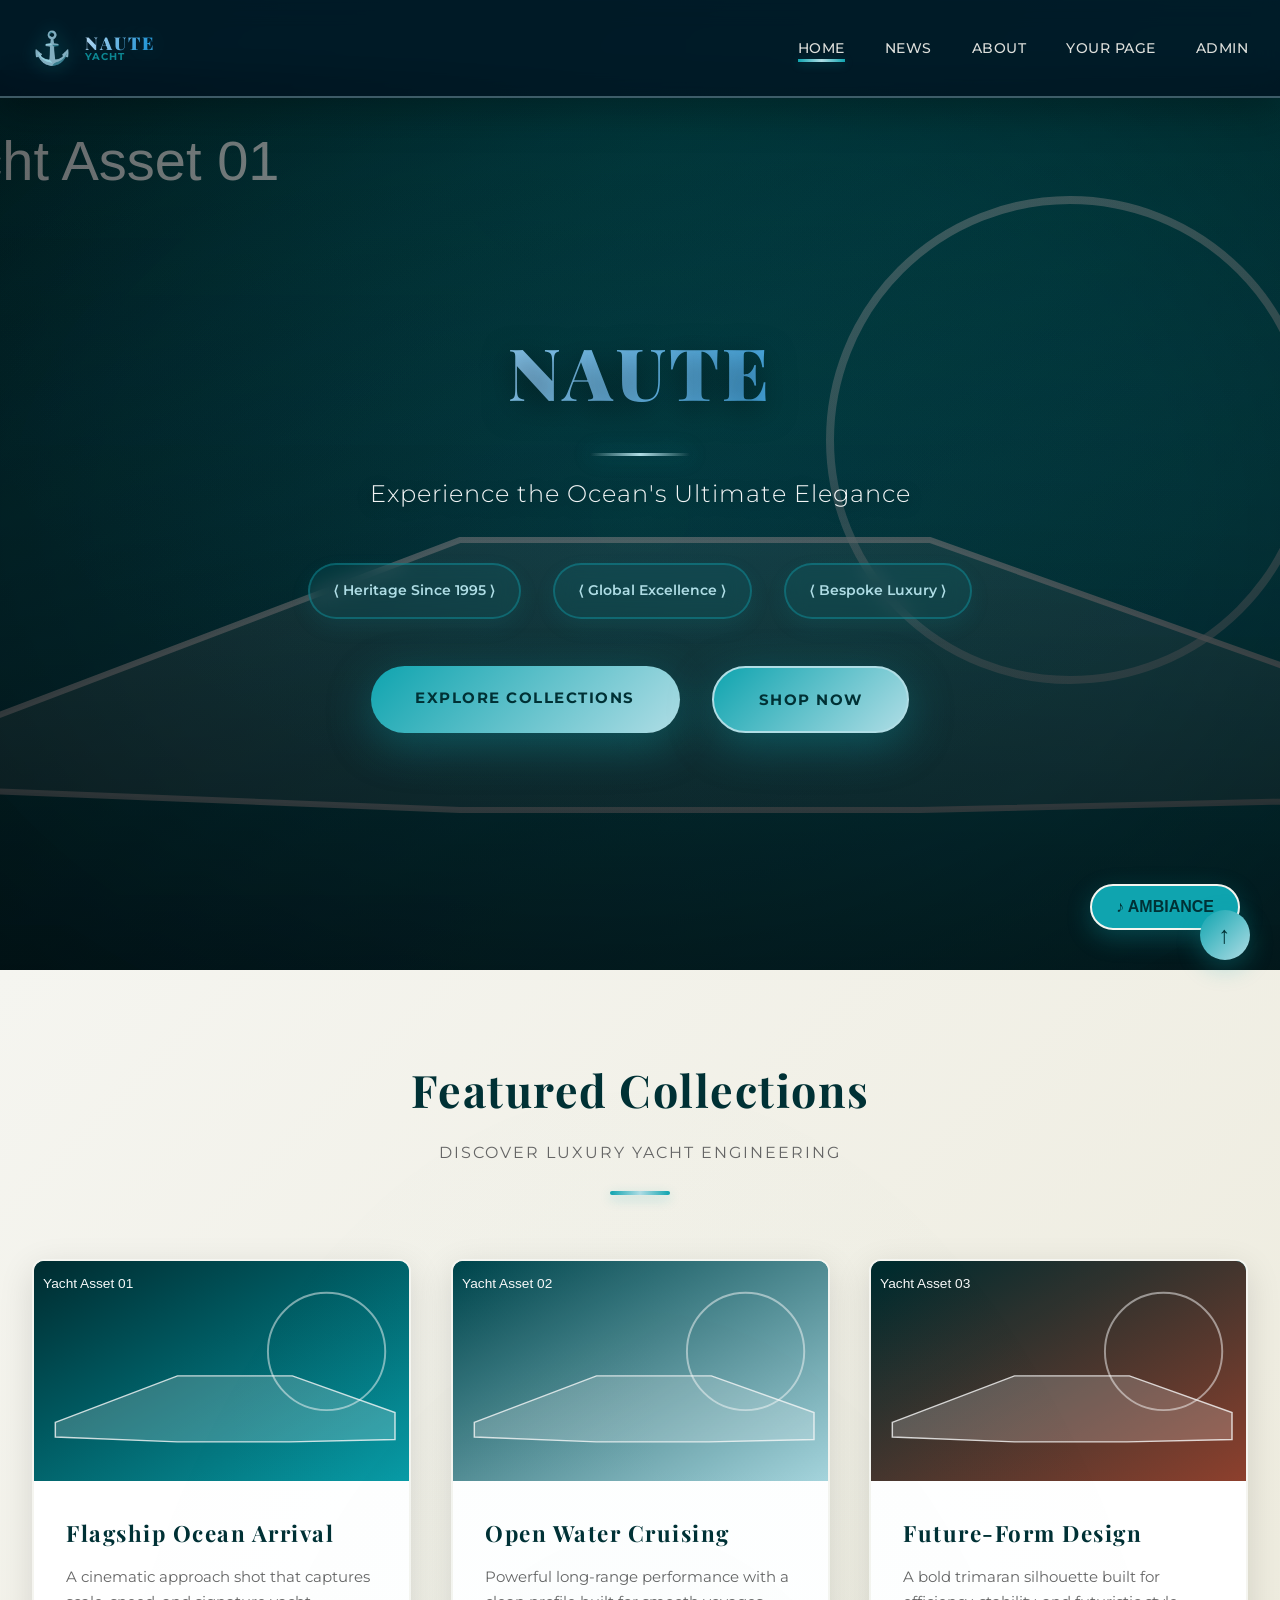
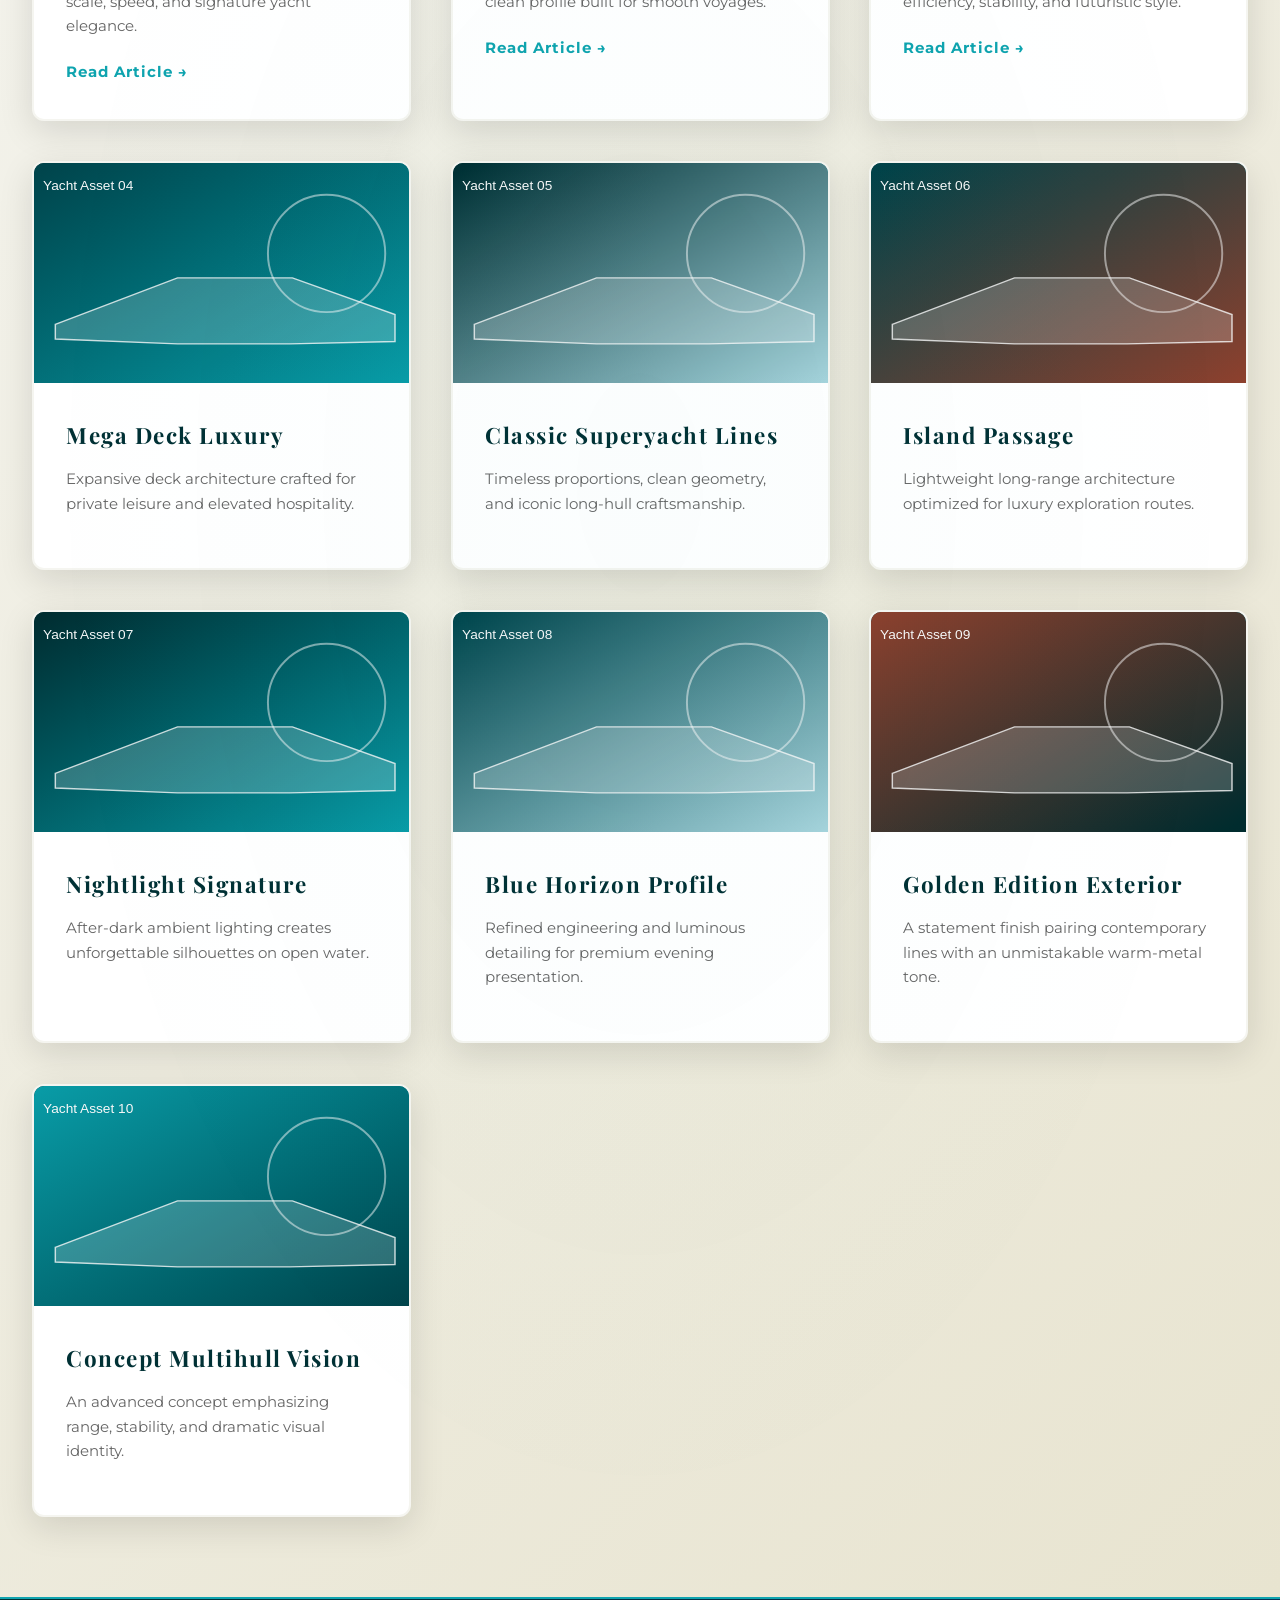
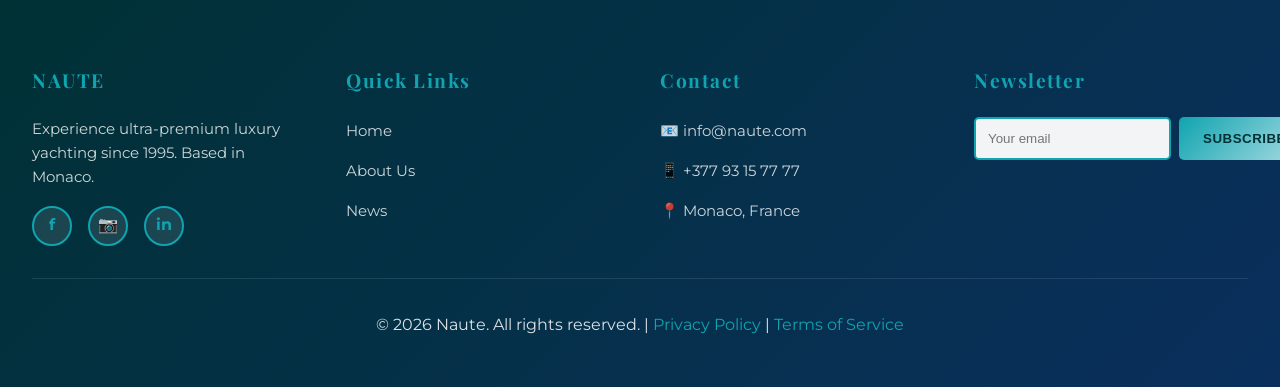
==== commit 6bd29671: "Rebrand site to Naute and align Project 2 structure/UX" ====
--- a/index.html
+++ b/index.html
@@ -3,9 +3,9 @@
 <head>
   <meta charset="UTF-8">
   <meta name="viewport" content="width=device-width, initial-scale=1.0">
-  <meta name="description" content="Luxe Yacht - Ultra-Premium Luxury Yachting Experience. Explore the world's finest yacht engineering, exclusive sailing routes, and bespoke marine luxury.">
-  <meta name="theme-color" content="#001220">
-  <title>Luxe Yacht - Ultra-Premium Luxury Yachting</title>
+  <meta name="description" content="Naute - Ultra-Premium Luxury Yachting Experience. Explore the world's finest yacht engineering, exclusive sailing routes, and bespoke marine luxury.">
+  <meta name="theme-color" content="#003135">
+  <title>Naute - Ultra-Premium Luxury Yachting</title>
   <link rel="stylesheet" href="style.css">
 </head>
 <body>
@@ -15,7 +15,7 @@
       <div class="logo-brand">
         <span class="logo-icon">⚓</span>
         <div class="logo-text">
-          <div class="logo-main">LUXE</div>
+          <div class="logo-main">NAUTE</div>
           <div class="logo-sub">YACHT</div>
         </div>
       </div>
@@ -23,8 +23,7 @@
         <li><a href="index.html" class="nav-link active">Home</a></li>
         <li><a href="news.html" class="nav-link">News</a></li>
         <li><a href="about.html" class="nav-link">About</a></li>
-        <li><a href="yacht-life.html" class="nav-link">The Yacht Life</a></li>
-        <li><a href="buy.html" class="nav-link">Shop</a></li>
+        <li><a href="yacht-life.html" class="nav-link">Your Page</a></li>
         <li><a href="admin.html" class="nav-link">Admin</a></li>
       </ul>
     </div>
@@ -48,7 +47,7 @@
     <div class="hero-content-premium">
       <div class="hero-brand-title">
         <div class="text-reveal-wrapper">
-          <h1 class="hero-title-main">LUXE YACHT</h1>
+          <h1 class="hero-title-main">NAUTE</h1>
         </div>
         <div class="hero-title-divider"></div>
         <div class="text-reveal-wrapper">
@@ -211,7 +210,7 @@
     <div class="footer-container">
       <div class="footer-content">
         <div class="footer-column">
-          <h4>LUXE YACHT</h4>
+          <h4>NAUTE</h4>
           <p>Experience ultra-premium luxury yachting since 1995. Based in Monaco.</p>
           <div class="social-links">
             <a href="#" aria-label="Visit Facebook">f</a>
@@ -224,14 +223,13 @@
           <ul>
             <li><a href="index.html">Home</a></li>
             <li><a href="about.html">About Us</a></li>
-            <li><a href="buy.html">Shop</a></li>
-            <li><a href="news.html">News</a></li>
+                        <li><a href="news.html">News</a></li>
           </ul>
         </div>
         <div class="footer-column">
           <h4>Contact</h4>
           <ul>
-            <li>📧 info@luxeyacht.com</li>
+            <li>📧 info@naute.com</li>
             <li>📱 +377 93 15 77 77</li>
             <li>📍 Monaco, France</li>
           </ul>
@@ -245,7 +243,7 @@
         </div>
       </div>
       <div class="footer-bottom">
-        <p>&copy; 2026 Luxe Yacht. All rights reserved. | <a href="#">Privacy Policy</a> | <a href="#">Terms of Service</a></p>
+        <p>&copy; 2026 Naute. All rights reserved. | <a href="#">Privacy Policy</a> | <a href="#">Terms of Service</a></p>
       </div>
     </div>
   </footer>
--- a/style.css
+++ b/style.css
@@ -1,7 +1,7 @@
 @import url('https://fonts.googleapis.com/css2?family=Playfair+Display:wght@400;700;900&family=Montserrat:wght@300;400;500;600;700&display=swap');
 
 /* ============================================
-   PRODUCTION-GRADE CSS - LUXE YACHT
+   PRODUCTION-GRADE CSS - NAUTE
    Advanced Techniques: Clip-Paths, Multi-Layer Parallax, Filter Blurs, State Management
    Micro-Interactions: Hover Effects, Scroll Animations, Sophisticated Transitions
    ============================================ */
@@ -10,8 +10,8 @@
   --navy-primary: #003135;
   --navy-dark: #024950;
   --ocean-deep: #024950;
-  --gold-accent: #964734;
-  --gold-light: #AFDDE5;
+  --accent-primary: #0FA4AF;
+  --accent-soft: #AFDDE5;
   --pearl-white: #F5F5F0;
   --ocean-blue: #0FA4AF;
   --sunset-orange: #FF6B35;
@@ -36,7 +36,7 @@
 
 body {
   font-family: 'Montserrat', sans-serif;
-  color: var(--navy-primary);
+  color: var(--accent-soft);
   background: linear-gradient(135deg, #003135 0%, #024950 55%, #0FA4AF 100%);
   line-height: 1.8;
   overflow-x: hidden;
@@ -134,12 +134,12 @@
 
 .logo-icon {
   font-size: 2rem;
-  filter: drop-shadow(0 0 10px rgba(212, 175, 55, 0.4));
+  filter: drop-shadow(0 0 10px rgba(15, 164, 175, 0.4));
   transition: var(--transition);
 }
 
 .logo-brand:hover .logo-icon {
-  filter: drop-shadow(0 0 20px rgba(212, 175, 55, 0.6)) drop-shadow(0 0 30px rgba(255, 215, 0, 0.3));
+  filter: drop-shadow(0 0 20px rgba(15, 164, 175, 0.6)) drop-shadow(0 0 30px rgba(175, 221, 229, 0.3));
   transform: scale(1.1);
 }
 
@@ -154,21 +154,38 @@
   font-family: 'Playfair Display', serif;
   font-size: 1.1rem;
   font-weight: 900;
-  color: var(--gold-light);
+  color: var(--accent-soft);
   letter-spacing: 2px;
   text-transform: uppercase;
-  background: linear-gradient(135deg, var(--gold-accent), var(--gold-light));
+  background: linear-gradient(135deg, var(--accent-primary), var(--accent-soft));
   -webkit-background-clip: text;
   -webkit-text-fill-color: transparent;
   background-clip: text;
-  text-shadow: 0 0 20px rgba(212, 175, 55, 0.2);
-}
-
+  text-shadow: 0 0 20px rgba(15, 164, 175, 0.2);
+}
+
+
+.logo-main.animated-brand,
+.hero-title-main.animated-brand {
+  background: linear-gradient(110deg, #AFDDE5, #0FA4AF, #964734, #AFDDE5);
+  background-size: 260% 260%;
+  -webkit-background-clip: text;
+  -webkit-text-fill-color: transparent;
+  background-clip: text;
+  animation: brandFlow 7s ease-in-out infinite;
+  filter: hue-rotate(var(--brand-hue, 0deg));
+}
+
+@keyframes brandFlow {
+  0% { background-position: 0% 50%; }
+  50% { background-position: 100% 50%; }
+  100% { background-position: 0% 50%; }
+}
 .logo-sub {
   font-family: 'Montserrat', sans-serif;
   font-size: 0.65rem;
   font-weight: 700;
-  color: rgba(212, 175, 55, 0.8);
+  color: rgba(15, 164, 175, 0.8);
   letter-spacing: 1px;
   text-transform: uppercase;
 }
@@ -197,9 +214,9 @@
   left: 0;
   width: 0;
   height: 3px;
-  background: linear-gradient(90deg, var(--gold-accent), var(--gold-light));
+  background: linear-gradient(90deg, var(--accent-primary), var(--accent-soft));
   transition: width 0.35s ease;
-  box-shadow: 0 0 10px rgba(212, 175, 55, 0.3);
+  box-shadow: 0 0 10px rgba(15, 164, 175, 0.3);
 }
 
 nav a:hover::before,
@@ -208,8 +225,8 @@
 }
 
 nav a:hover {
-  color: var(--gold-light);
-  text-shadow: 0 0 10px rgba(212, 175, 55, 0.3);
+  color: var(--accent-soft);
+  text-shadow: 0 0 10px rgba(15, 164, 175, 0.3);
 }
 
 /* ============================================
@@ -257,7 +274,7 @@
 
 .hero-mist-layer-1 {
   background: radial-gradient(ellipse at 50% 50%, 
-    rgba(212, 175, 55, 0.05) 0%, 
+    rgba(15, 164, 175, 0.05) 0%, 
     rgba(0, 0, 0, 0.1) 60%, 
     rgba(0, 0, 0, 0.3) 100%);
   animation: mistFlow1 15s ease-in-out infinite;
@@ -273,7 +290,7 @@
 
 .hero-mist-layer-3 {
   background: radial-gradient(circle at 50% 0%, 
-    rgba(212, 175, 55, 0.08) 0%,
+    rgba(15, 164, 175, 0.08) 0%,
     transparent 70%);
   animation: mistFlow3 25s ease-in-out infinite reverse;
 }
@@ -328,7 +345,7 @@
   font-weight: 900;
   letter-spacing: 4px;
   text-transform: uppercase;
-  background: linear-gradient(135deg, var(--gold-accent), var(--gold-light));
+  background: linear-gradient(135deg, var(--accent-primary), var(--accent-soft));
   -webkit-background-clip: text;
   -webkit-text-fill-color: transparent;
   background-clip: text;
@@ -339,10 +356,10 @@
 
 @keyframes titleGlow {
   0%, 100% { 
-    filter: drop-shadow(0 0 20px rgba(212, 175, 55, 0.4));
+    filter: drop-shadow(0 0 20px rgba(15, 164, 175, 0.4));
   }
   50% { 
-    filter: drop-shadow(0 0 40px rgba(212, 175, 55, 0.6)) drop-shadow(0 0 60px rgba(255, 215, 0, 0.2));
+    filter: drop-shadow(0 0 40px rgba(15, 164, 175, 0.6)) drop-shadow(0 0 60px rgba(175, 221, 229, 0.2));
   }
 }
 
@@ -469,19 +486,19 @@
 
 @keyframes glow-pulse {
   0%, 100% {
-    box-shadow: 0 0 20px rgba(212, 175, 55, 0.3);
+    box-shadow: 0 0 20px rgba(15, 164, 175, 0.3);
   }
   50% {
-    box-shadow: 0 0 40px rgba(212, 175, 55, 0.6);
+    box-shadow: 0 0 40px rgba(15, 164, 175, 0.6);
   }
 }
 
 .hero-title-divider {
   width: 100px;
   height: 3px;
-  background: linear-gradient(90deg, transparent, var(--gold-light), transparent);
+  background: linear-gradient(90deg, transparent, var(--accent-soft), transparent);
   margin: 1rem auto;
-  box-shadow: 0 0 20px rgba(212, 175, 55, 0.4);
+  box-shadow: 0 0 20px rgba(15, 164, 175, 0.4);
 }
 
 .hero-tagline {
@@ -503,23 +520,23 @@
 }
 
 .feature-badge {
-  background: rgba(212, 175, 55, 0.1);
-  border: 2px solid rgba(212, 175, 55, 0.4);
+  background: rgba(15, 164, 175, 0.1);
+  border: 2px solid rgba(15, 164, 175, 0.4);
   padding: 0.8rem 1.5rem;
   border-radius: 50px;
-  color: var(--gold-light);
+  color: var(--accent-soft);
   font-weight: 600;
   font-size: 0.9rem;
   backdrop-filter: blur(10px);
   transition: var(--transition);
-  box-shadow: 0 8px 20px rgba(212, 175, 55, 0.1);
+  box-shadow: 0 8px 20px rgba(15, 164, 175, 0.1);
 }
 
 .feature-badge:hover {
-  background: rgba(212, 175, 55, 0.2);
-  border-color: rgba(212, 175, 55, 0.8);
+  background: rgba(15, 164, 175, 0.2);
+  border-color: rgba(15, 164, 175, 0.8);
   transform: translateY(-3px);
-  box-shadow: 0 12px 30px rgba(212, 175, 55, 0.2);
+  box-shadow: 0 12px 30px rgba(15, 164, 175, 0.2);
 }
 
 /* CTA Buttons Styling */
@@ -548,9 +565,9 @@
 }
 
 .cta-primary {
-  background: linear-gradient(135deg, var(--gold-accent), var(--gold-light));
+  background: linear-gradient(135deg, var(--accent-primary), var(--accent-soft));
   color: var(--navy-dark);
-  box-shadow: 0 15px 45px rgba(212, 175, 55, 0.4);
+  box-shadow: 0 15px 45px rgba(15, 164, 175, 0.4);
 }
 
 .cta-primary::before {
@@ -574,19 +591,19 @@
 
 .cta-primary:hover {
   transform: translateY(-4px);
-  box-shadow: 0 20px 60px rgba(212, 175, 55, 0.6);
+  box-shadow: 0 20px 60px rgba(15, 164, 175, 0.6);
 }
 
 .cta-secondary {
   background: transparent;
-  color: var(--gold-light);
-  border: 2px solid var(--gold-light);
-  box-shadow: 0 0 20px rgba(212, 175, 55, 0.2);
+  color: var(--accent-soft);
+  border: 2px solid var(--accent-soft);
+  box-shadow: 0 0 20px rgba(15, 164, 175, 0.2);
 }
 
 .cta-secondary:hover {
-  background: rgba(212, 175, 55, 0.1);
-  box-shadow: 0 0 30px rgba(212, 175, 55, 0.5);
+  background: rgba(15, 164, 175, 0.1);
+  box-shadow: 0 0 30px rgba(15, 164, 175, 0.5);
   transform: translateY(-4px);
 }
 
@@ -595,8 +612,8 @@
   position: absolute;
   bottom: 40px;
   right: 40px;
-  background: linear-gradient(135deg, var(--gold-accent), var(--gold-light));
-  border: 2px solid rgba(212, 175, 55, 0.3);
+  background: linear-gradient(135deg, var(--accent-primary), var(--accent-soft));
+  border: 2px solid rgba(15, 164, 175, 0.3);
   color: var(--navy-dark);
   padding: 0.85rem 1.8rem;
   border-radius: 50px;
@@ -604,18 +621,18 @@
   font-weight: 700;
   transition: var(--transition);
   font-size: 1rem;
-  box-shadow: 0 10px 30px rgba(212, 175, 55, 0.35);
+  box-shadow: 0 10px 30px rgba(15, 164, 175, 0.35);
   z-index: 20;
 }
 
 .sound-toggle:hover {
   transform: scale(1.08) translateY(-3px);
-  box-shadow: 0 15px 45px rgba(212, 175, 55, 0.5);
+  box-shadow: 0 15px 45px rgba(15, 164, 175, 0.5);
 }
 
 .sound-toggle.active {
-  background: linear-gradient(135deg, var(--gold-light), #FFD700);
-  box-shadow: 0 0 40px rgba(212, 175, 55, 0.8);
+  background: linear-gradient(135deg, var(--accent-soft), #AFDDE5);
+  box-shadow: 0 0 40px rgba(15, 164, 175, 0.8);
 }
 
 .cloud {
@@ -720,7 +737,7 @@
 
 .hero h1 {
   font-size: 4.5rem;
-  color: var(--gold-accent);
+  color: var(--accent-primary);
   text-shadow: 0 8px 30px rgba(0, 0, 0, 0.5);
   margin-bottom: 1rem;
   letter-spacing: 3px;
@@ -736,21 +753,21 @@
 .cta-button {
   display: inline-block;
   padding: 1.1rem 2.8rem;
-  background: linear-gradient(135deg, var(--gold-accent), #FFD700);
+  background: linear-gradient(135deg, var(--accent-primary), #AFDDE5);
   color: var(--navy-primary);
   text-decoration: none;
   border-radius: 50px;
   font-weight: 700;
   letter-spacing: 1.5px;
   transition: var(--transition);
-  box-shadow: 0 12px 45px rgba(212, 175, 55, 0.35);
+  box-shadow: 0 12px 45px rgba(15, 164, 175, 0.35);
   text-transform: uppercase;
   font-size: 0.95rem;
 }
 
 .cta-button:hover {
   transform: translateY(-4px);
-  box-shadow: 0 18px 55px rgba(212, 175, 55, 0.5);
+  box-shadow: 0 18px 55px rgba(15, 164, 175, 0.5);
 }
 
 /* RUBRIC #2: IMMERSIVE AUDIO - Sound Toggle Button */
@@ -758,7 +775,7 @@
   position: absolute;
   bottom: 40px;
   right: 40px;
-  background: var(--gold-accent);
+  background: var(--accent-primary);
   border: 2px solid var(--pearl-white);
   color: var(--navy-primary);
   padding: 0.75rem 1.5rem;
@@ -767,17 +784,17 @@
   font-weight: 700;
   transition: var(--transition);
   font-size: 1rem;
-  box-shadow: 0 8px 25px rgba(212, 175, 55, 0.3);
+  box-shadow: 0 8px 25px rgba(15, 164, 175, 0.3);
 }
 
 .sound-toggle:hover {
   transform: scale(1.05);
-  box-shadow: 0 12px 35px rgba(212, 175, 55, 0.5);
+  box-shadow: 0 12px 35px rgba(15, 164, 175, 0.5);
 }
 
 .sound-toggle.active {
-  background: #FFD700;
-  box-shadow: 0 0 30px rgba(212, 175, 55, 0.7);
+  background: #AFDDE5;
+  box-shadow: 0 0 30px rgba(15, 164, 175, 0.7);
 }
 
 /* ============================================
@@ -798,7 +815,7 @@
   left: 0;
   right: 0;
   bottom: 0;
-  background: radial-gradient(ellipse at 50% 50%, rgba(212, 175, 55, 0.02) 0%, transparent 70%);
+  background: radial-gradient(ellipse at 50% 50%, rgba(15, 164, 175, 0.02) 0%, transparent 70%);
   pointer-events: none;
   z-index: 1;
 }
@@ -833,7 +850,7 @@
   left: 0;
   width: 100%;
   height: 100%;
-  background: linear-gradient(45deg, rgba(212, 175, 55, 0.2), transparent);
+  background: linear-gradient(45deg, rgba(15, 164, 175, 0.2), transparent);
   opacity: 0;
   transition: opacity 0.4s ease;
   pointer-events: none;
@@ -898,8 +915,8 @@
 
 .article-card:hover {
   transform: translateY(-12px);
-  box-shadow: 0 18px 50px rgba(212, 175, 55, 0.2);
-  border-color: var(--gold-accent);
+  box-shadow: 0 18px 50px rgba(15, 164, 175, 0.2);
+  border-color: var(--accent-primary);
 }
 
 .article-image {
@@ -922,7 +939,7 @@
   left: 0;
   width: 100%;
   height: 100%;
-  background: linear-gradient(45deg, rgba(212, 175, 55, 0.15), transparent);
+  background: linear-gradient(45deg, rgba(15, 164, 175, 0.15), transparent);
   opacity: 0;
   transition: opacity 0.3s ease;
 }
@@ -950,7 +967,7 @@
 
 .read-more-btn {
   display: inline-block;
-  color: var(--gold-accent);
+  color: var(--accent-primary);
   text-decoration: none;
   font-weight: 700;
   position: relative;
@@ -986,7 +1003,7 @@
 }
 
 .lock-overlay h3 {
-  color: var(--gold-accent);
+  color: var(--accent-primary);
   font-size: 1.5rem;
   margin-bottom: 0.5rem;
 }
@@ -1008,7 +1025,7 @@
 
 .news-section .section-title h2,
 .news-section .section-title p {
-  color: var(--gold-accent);
+  color: var(--accent-primary);
 }
 
 .news-grid {
@@ -1031,12 +1048,12 @@
 
 .news-block:hover {
   transform: translateY(-10px);
-  border-color: var(--gold-accent);
-  box-shadow: 0 15px 45px rgba(212, 175, 55, 0.25);
+  border-color: var(--accent-primary);
+  box-shadow: 0 15px 45px rgba(15, 164, 175, 0.25);
 }
 
 .news-block h4 {
-  color: var(--gold-accent);
+  color: var(--accent-primary);
   margin-bottom: 1rem;
   font-size: 1.3rem;
   line-height: 1.4;
@@ -1060,7 +1077,7 @@
 }
 
 .news-link:hover {
-  color: var(--gold-accent);
+  color: var(--accent-primary);
   transform: translateX(5px);
 }
 
@@ -1096,29 +1113,29 @@
   text-align: center;
   box-shadow: 0 10px 40px rgba(0, 0, 0, 0.15);
   transition: var(--transition);
-  border-top: 4px solid var(--gold-accent);
+  border-top: 4px solid var(--accent-primary);
 }
 
 .leader-card:hover {
   transform: translateY(-10px);
-  box-shadow: 0 15px 50px rgba(212, 175, 55, 0.2);
+  box-shadow: 0 15px 50px rgba(15, 164, 175, 0.2);
 }
 
 .leader-avatar {
   width: 120px;
   height: 120px;
   border-radius: 50%;
-  background: linear-gradient(135deg, var(--gold-accent), #FFD700);
+  background: linear-gradient(135deg, var(--accent-primary), #AFDDE5);
   display: flex;
   align-items: center;
   justify-content: center;
   font-size: 3rem;
   margin: 0 auto 1.5rem;
-  box-shadow: 0 0 25px rgba(212, 175, 55, 0.4);
+  box-shadow: 0 0 25px rgba(15, 164, 175, 0.4);
 }
 
 .leader-card h3 {
-  color: var(--gold-accent);
+  color: var(--accent-primary);
   font-size: 1.5rem;
   margin-bottom: 0.3rem;
 }
@@ -1148,7 +1165,7 @@
   background: linear-gradient(135deg, #F8F9FA, #E9ECEF);
   padding: 3rem;
   border-radius: 15px;
-  border-left: 6px solid var(--gold-accent);
+  border-left: 6px solid var(--accent-primary);
   margin-bottom: 3rem;
 }
 
@@ -1167,7 +1184,7 @@
   background: white;
   padding: 1.5rem;
   border-radius: 10px;
-  border-top: 3px solid var(--gold-accent);
+  border-top: 3px solid var(--accent-primary);
 }
 
 .detail-item h4 {
@@ -1189,7 +1206,7 @@
   padding: 3rem;
   border-radius: 15px;
   box-shadow: 0 10px 40px rgba(0, 0, 0, 0.12);
-  border-top: 4px solid var(--gold-accent);
+  border-top: 4px solid var(--accent-primary);
 }
 
 .contact-form h3 {
@@ -1218,8 +1235,8 @@
 .form-input:focus,
 .form-textarea:focus {
   outline: none;
-  border-color: var(--gold-accent);
-  box-shadow: 0 0 0 4px rgba(212, 175, 55, 0.12);
+  border-color: var(--accent-primary);
+  box-shadow: 0 0 0 4px rgba(15, 164, 175, 0.12);
 }
 
 .form-label {
@@ -1240,7 +1257,7 @@
   left: 0.5rem;
   background: white;
   padding: 0 0.5rem;
-  color: var(--gold-accent);
+  color: var(--accent-primary);
   font-weight: 600;
   font-size: 0.85rem;
 }
@@ -1266,7 +1283,7 @@
   left: 0;
   width: 0;
   height: 2px;
-  background: linear-gradient(90deg, var(--gold-accent), #FFD700);
+  background: linear-gradient(90deg, var(--accent-primary), #AFDDE5);
   transition: width 0.3s ease;
 }
 
@@ -1282,7 +1299,7 @@
   left: 0;
   width: 100%;
   height: 2px;
-  background: linear-gradient(90deg, var(--gold-accent), transparent);
+  background: linear-gradient(90deg, var(--accent-primary), transparent);
   transform: scaleX(0);
   transform-origin: left;
   transition: transform 0.3s ease;
@@ -1299,13 +1316,13 @@
 
 select:focus {
   outline: none;
-  border-color: var(--gold-accent);
-  box-shadow: 0 0 0 4px rgba(212, 175, 55, 0.12);
+  border-color: var(--accent-primary);
+  box-shadow: 0 0 0 4px rgba(15, 164, 175, 0.12);
   background-color: rgba(255, 255, 255, 0.98);
 }
 
 select:hover {
-  border-color: var(--gold-accent);
+  border-color: var(--accent-primary);
 }
 
 /* ============================================
@@ -1372,7 +1389,7 @@
 
 .form-button:focus {
   outline: none;
-  box-shadow: 0 0 0 4px rgba(212, 175, 55, 0.2);
+  box-shadow: 0 0 0 4px rgba(15, 164, 175, 0.2);
 }
 
 /* ============================================
@@ -1415,14 +1432,14 @@
 .cta-button {
   display: inline-block;
   padding: 1.1rem 2.8rem;
-  background: linear-gradient(135deg, var(--gold-accent), #FFD700);
+  background: linear-gradient(135deg, var(--accent-primary), #AFDDE5);
   color: var(--navy-primary);
   text-decoration: none;
   border-radius: 50px;
   font-weight: 700;
   letter-spacing: 1.5px;
   transition: var(--transition);
-  box-shadow: 0 12px 45px rgba(212, 175, 55, 0.35);
+  box-shadow: 0 12px 45px rgba(15, 164, 175, 0.35);
   text-transform: uppercase;
   font-size: 0.95rem;
   position: relative;
@@ -1444,7 +1461,7 @@
 
 .cta-button:hover {
   transform: translateY(-4px);
-  box-shadow: 0 18px 55px rgba(212, 175, 55, 0.5);
+  box-shadow: 0 18px 55px rgba(15, 164, 175, 0.5);
 }
 
 .cta-button:hover::before {
@@ -1453,7 +1470,7 @@
 
 .cta-button:active {
   transform: translateY(-2px);
-  box-shadow: 0 8px 30px rgba(212, 175, 55, 0.3);
+  box-shadow: 0 8px 30px rgba(15, 164, 175, 0.3);
 }
 
 @keyframes slideOut {
@@ -1512,8 +1529,8 @@
 
 .yacht-model-card:hover {
   transform: translateY(-12px);
-  box-shadow: 0 18px 50px rgba(212, 175, 55, 0.2);
-  border-color: var(--gold-accent);
+  box-shadow: 0 18px 50px rgba(15, 164, 175, 0.2);
+  border-color: var(--accent-primary);
 }
 
 .yacht-image {
@@ -1555,14 +1572,14 @@
 }
 
 .specs-table td:last-child {
-  color: var(--gold-accent);
+  color: var(--accent-primary);
   text-align: right;
 }
 
 .purchase-btn {
   width: 100%;
   padding: 0.95rem;
-  background: linear-gradient(135deg, var(--gold-accent), #FFD700);
+  background: linear-gradient(135deg, var(--accent-primary), #AFDDE5);
   color: var(--navy-primary);
   border: none;
   border-radius: 8px;
@@ -1576,7 +1593,7 @@
 
 .purchase-btn:hover {
   transform: translateY(-2px);
-  box-shadow: 0 10px 30px rgba(212, 175, 55, 0.4);
+  box-shadow: 0 10px 30px rgba(15, 164, 175, 0.4);
 }
 
 /* ============================================
@@ -1613,7 +1630,7 @@
   font-size: 1.05rem;
 }
 
-/* RUBRIC #3: Image Gallery with scale-on-hover and gold captions */
+/* RUBRIC #3: Image Gallery with scale-on-hover and accent captions */
 .article-gallery {
   display: grid;
   grid-template-columns: repeat(auto-fit, minmax(200px, 1fr));
@@ -1627,7 +1644,7 @@
   border-radius: 12px;
   box-shadow: 0 8px 25px rgba(0, 0, 0, 0.15);
   aspect-ratio: 1;
-  border: 3px solid var(--gold-accent);
+  border: 3px solid var(--accent-primary);
 }
 
 .gallery-item img {
@@ -1647,7 +1664,7 @@
   left: 0;
   right: 0;
   background: rgba(0, 18, 32, 0.85);
-  color: var(--gold-accent);
+  color: var(--accent-primary);
   padding: 1rem;
   font-weight: 600;
   font-size: 0.9rem;
@@ -1721,13 +1738,13 @@
   right: 30px;
   width: 50px;
   height: 50px;
-  background: linear-gradient(135deg, var(--gold-accent), #FFD700);
+  background: linear-gradient(135deg, var(--accent-primary), #AFDDE5);
   color: var(--navy-primary);
   border: none;
   border-radius: 50%;
   font-size: 1.5rem;
   cursor: pointer;
-  box-shadow: 0 8px 25px rgba(212, 175, 55, 0.3);
+  box-shadow: 0 8px 25px rgba(15, 164, 175, 0.3);
   z-index: 999;
   transition: all 0.35s cubic-bezier(0.34, 1.56, 0.64, 1);
   display: flex;
@@ -1758,8 +1775,8 @@
 
 .scroll-to-top:hover {
   transform: translateY(-8px) scale(1.1);
-  box-shadow: 0 12px 35px rgba(212, 175, 55, 0.5);
-  background: linear-gradient(135deg, #FFD700, var(--gold-accent));
+  box-shadow: 0 12px 35px rgba(15, 164, 175, 0.5);
+  background: linear-gradient(135deg, #AFDDE5, var(--accent-primary));
 }
 
 .scroll-to-top:active {
@@ -1775,7 +1792,7 @@
   background: linear-gradient(135deg, var(--navy-primary) 0%, #0A2F5D 100%);
   color: white;
   padding: 4rem 2rem 2rem;
-  border-top: 2px solid var(--gold-accent);
+  border-top: 2px solid var(--accent-primary);
 }
 
 .footer-container {
@@ -1795,7 +1812,7 @@
 }
 
 .footer-column h4 {
-  color: var(--gold-accent);
+  color: var(--accent-primary);
   margin-bottom: 1.2rem;
   font-size: 1.2rem;
 }
@@ -1819,7 +1836,7 @@
 }
 
 .footer-column ul li:hover {
-  color: var(--gold-accent);
+  color: var(--accent-primary);
   transform: translateX(5px);
 }
 
@@ -1830,7 +1847,7 @@
 }
 
 .footer-column a:hover {
-  color: var(--gold-accent);
+  color: var(--accent-primary);
 }
 
 .social-links {
@@ -1846,19 +1863,19 @@
   width: 40px;
   height: 40px;
   background: rgba(255, 255, 255, 0.1);
-  border: 2px solid var(--gold-accent);
+  border: 2px solid var(--accent-primary);
   border-radius: 50%;
-  color: var(--gold-accent);
+  color: var(--accent-primary);
   font-weight: bold;
   transition: var(--transition);
   backdrop-filter: blur(5px);
 }
 
 .social-links a:hover {
-  background: var(--gold-accent);
+  background: var(--accent-primary);
   color: var(--navy-primary);
   transform: translateY(-5px) scale(1.1);
-  box-shadow: 0 8px 20px rgba(212, 175, 55, 0.3);
+  box-shadow: 0 8px 20px rgba(15, 164, 175, 0.3);
 }
 
 .newsletter-form {
@@ -1870,7 +1887,7 @@
 .newsletter-form input {
   flex: 1;
   padding: 0.75rem;
-  border: 2px solid var(--gold-accent);
+  border: 2px solid var(--accent-primary);
   border-radius: 5px;
   background: rgba(255, 255, 255, 0.95);
   color: var(--navy-primary);
@@ -1880,13 +1897,13 @@
 
 .newsletter-form input:focus {
   outline: none;
-  box-shadow: 0 0 0 4px rgba(212, 175, 55, 0.2);
+  box-shadow: 0 0 0 4px rgba(15, 164, 175, 0.2);
   background: white;
 }
 
 .newsletter-form button {
   padding: 0.75rem 1.5rem;
-  background: linear-gradient(135deg, var(--gold-accent), #FFD700);
+  background: linear-gradient(135deg, var(--accent-primary), #AFDDE5);
   color: var(--navy-primary);
   border: none;
   border-radius: 5px;
@@ -1899,7 +1916,7 @@
 
 .newsletter-form button:hover {
   transform: translateY(-2px);
-  box-shadow: 0 6px 20px rgba(212, 175, 55, 0.3);
+  box-shadow: 0 6px 20px rgba(15, 164, 175, 0.3);
 }
 
 .footer-bottom {
@@ -1911,7 +1928,7 @@
 }
 
 .footer-bottom a {
-  color: var(--gold-accent);
+  color: var(--accent-primary);
   text-decoration: none;
   transition: var(--transition);
 }
@@ -1944,7 +1961,7 @@
   left: 0;
   right: 0;
   bottom: 0;
-  background: linear-gradient(45deg, transparent 30%, rgba(212, 175, 55, 0.1) 50%, transparent 70%);
+  background: linear-gradient(45deg, transparent 30%, rgba(15, 164, 175, 0.1) 50%, transparent 70%);
   opacity: 0;
   transition: opacity 0.4s ease;
   pointer-events: none;
@@ -1959,10 +1976,10 @@
 .title-underline {
   width: 60px;
   height: 4px;
-  background: linear-gradient(90deg, var(--gold-accent), #FFD700, var(--gold-accent));
+  background: linear-gradient(90deg, var(--accent-primary), #AFDDE5, var(--accent-primary));
   margin: 1.5rem auto 0;
   border-radius: 2px;
-  box-shadow: 0 4px 12px rgba(212, 175, 55, 0.3);
+  box-shadow: 0 4px 12px rgba(15, 164, 175, 0.3);
   animation: expandWidth 1s ease-out;
 }
 
@@ -1985,7 +2002,7 @@
   left: 50%;
   width: 0;
   height: 0;
-  background: rgba(212, 175, 55, 0.2);
+  background: rgba(15, 164, 175, 0.2);
   border-radius: 50%;
   transform: translate(-50%, -50%);
   transition: width 0.6s ease, height 0.6s ease;
@@ -2009,12 +2026,12 @@
 
 /* Enhanced navbar link hover with gradient underline */
 nav a::before {
-  background: linear-gradient(90deg, var(--gold-accent), #FFD700, var(--gold-accent));
-  box-shadow: 0 2px 10px rgba(212, 175, 55, 0.3);
+  background: linear-gradient(90deg, var(--accent-primary), #AFDDE5, var(--accent-primary));
+  box-shadow: 0 2px 10px rgba(15, 164, 175, 0.3);
 }
 
 nav a:hover {
-  text-shadow: 0 0 10px rgba(212, 175, 55, 0.3);
+  text-shadow: 0 0 10px rgba(15, 164, 175, 0.3);
 }
 
 /* Enhanced hero title text shadow effect */
@@ -2024,10 +2041,10 @@
 
 @keyframes glowEffect {
   0%, 100% {
-    text-shadow: 0 8px 30px rgba(0, 0, 0, 0.5), 0 0 30px rgba(212, 175, 55, 0.2);
+    text-shadow: 0 8px 30px rgba(0, 0, 0, 0.5), 0 0 30px rgba(15, 164, 175, 0.2);
   }
   50% {
-    text-shadow: 0 8px 30px rgba(0, 0, 0, 0.5), 0 0 50px rgba(212, 175, 55, 0.4);
+    text-shadow: 0 8px 30px rgba(0, 0, 0, 0.5), 0 0 50px rgba(15, 164, 175, 0.4);
   }
 }
 
@@ -2044,7 +2061,7 @@
   left: -100%;
   width: 100%;
   height: 100%;
-  background: rgba(212, 175, 55, 0.1);
+  background: rgba(15, 164, 175, 0.1);
   transition: left 0.3s ease;
 }
 
@@ -2061,7 +2078,7 @@
 }
 
 .atmosphere-far {
-  background: radial-gradient(circle at 20% 50%, rgba(212, 175, 55, 0.05) 0%, transparent 50%);
+  background: radial-gradient(circle at 20% 50%, rgba(15, 164, 175, 0.05) 0%, transparent 50%);
   animation: slowFloat 20s ease-in-out infinite;
 }
 
@@ -2077,7 +2094,7 @@
 
 /* Filter blur enhancement on hover */
 .read-more-btn:hover {
-  filter: drop-shadow(0 4px 12px rgba(212, 175, 55, 0.2));
+  filter: drop-shadow(0 4px 12px rgba(15, 164, 175, 0.2));
 }
 
 /* Advanced article image overlay */
@@ -2087,7 +2104,7 @@
   left: 0;
   width: 100%;
   height: 100%;
-  background: linear-gradient(135deg, rgba(212, 175, 55, 0) 0%, rgba(212, 175, 55, 0.15) 100%);
+  background: linear-gradient(135deg, rgba(15, 164, 175, 0) 0%, rgba(15, 164, 175, 0.15) 100%);
   opacity: 0;
   transition: opacity 0.4s ease;
 }
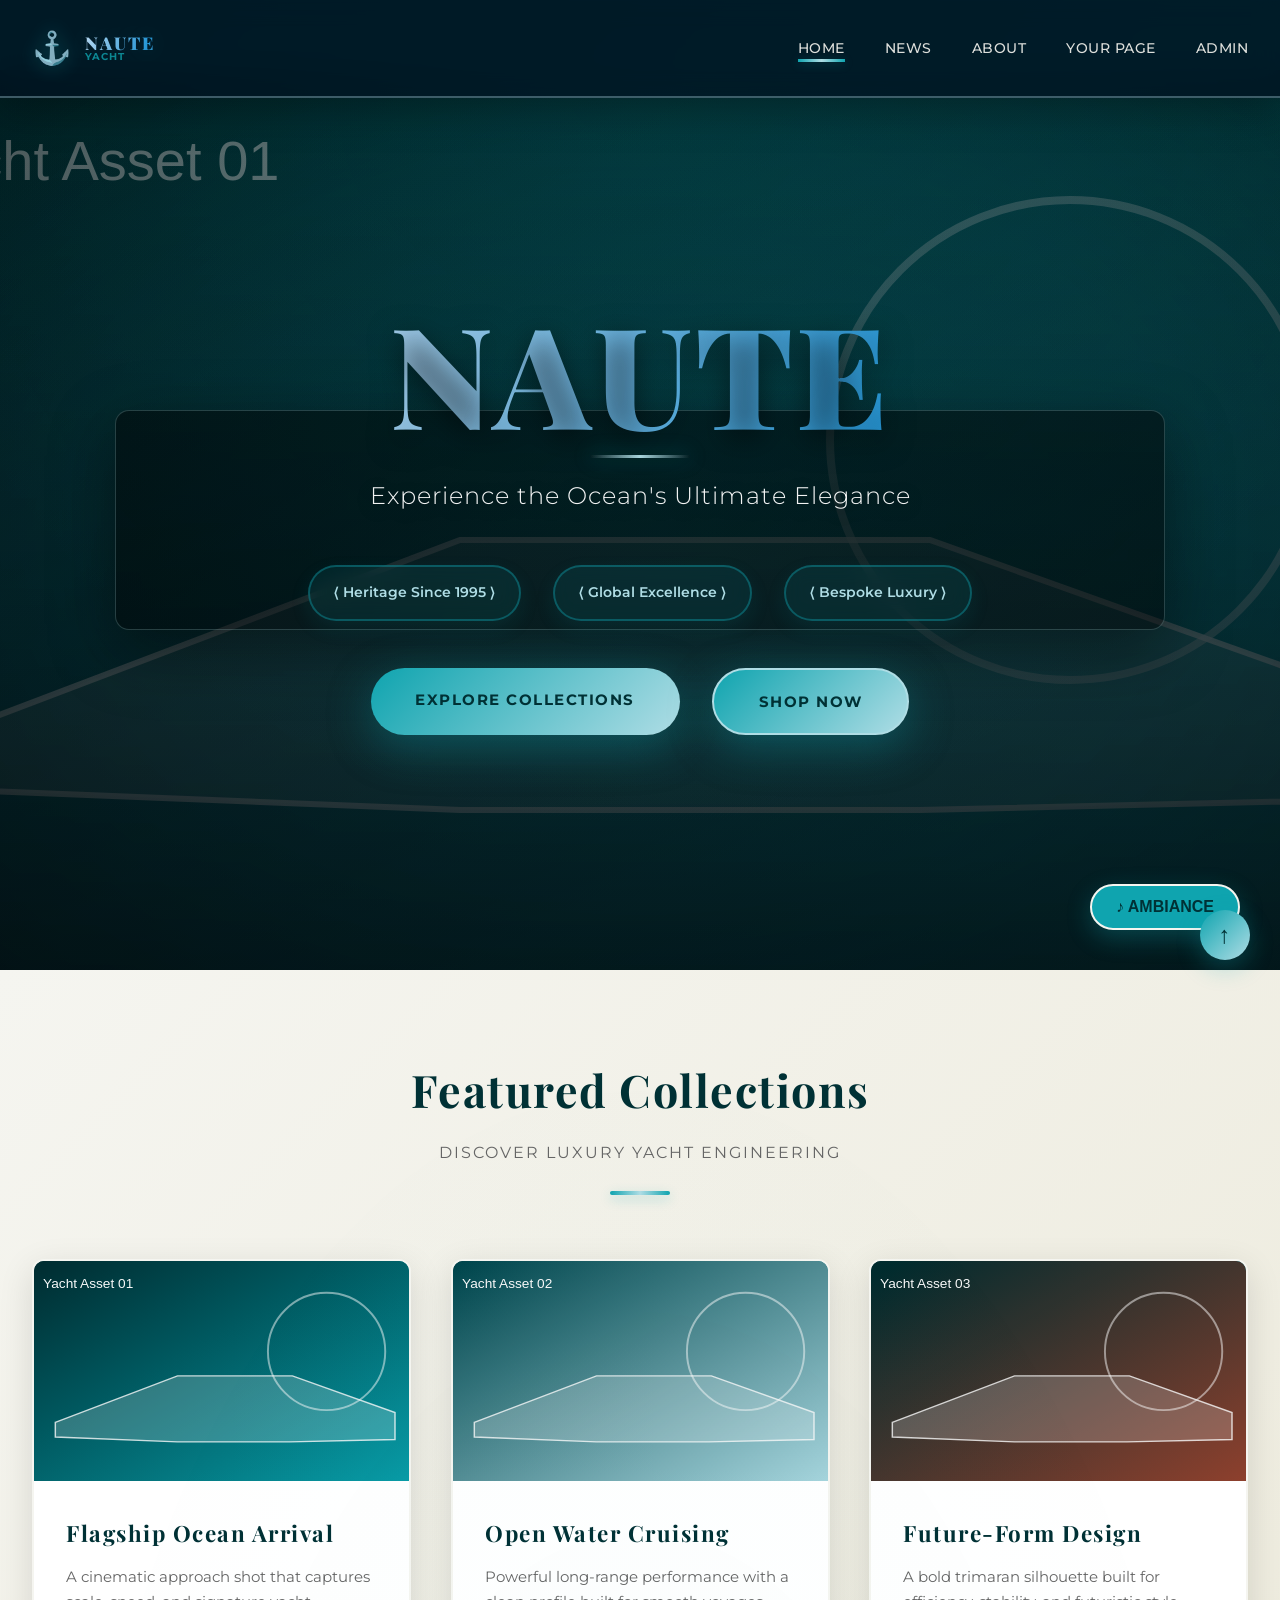
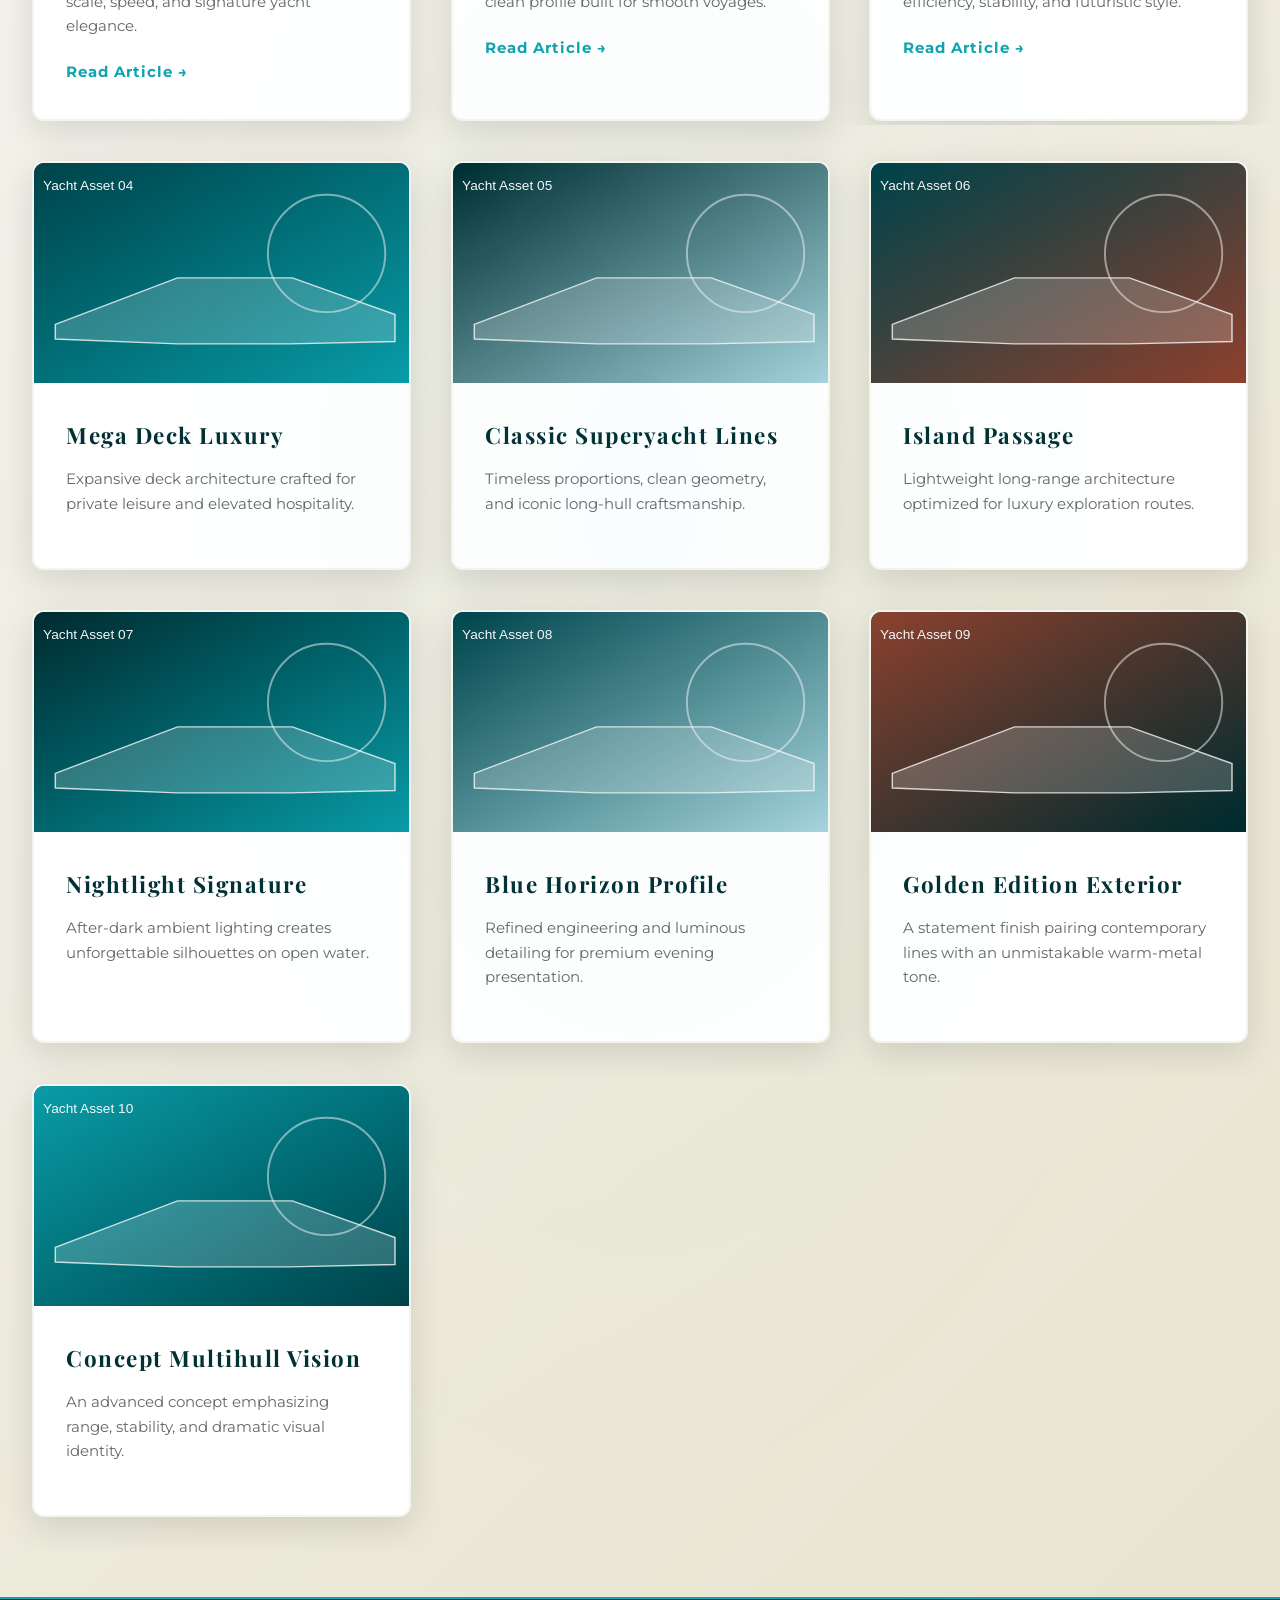
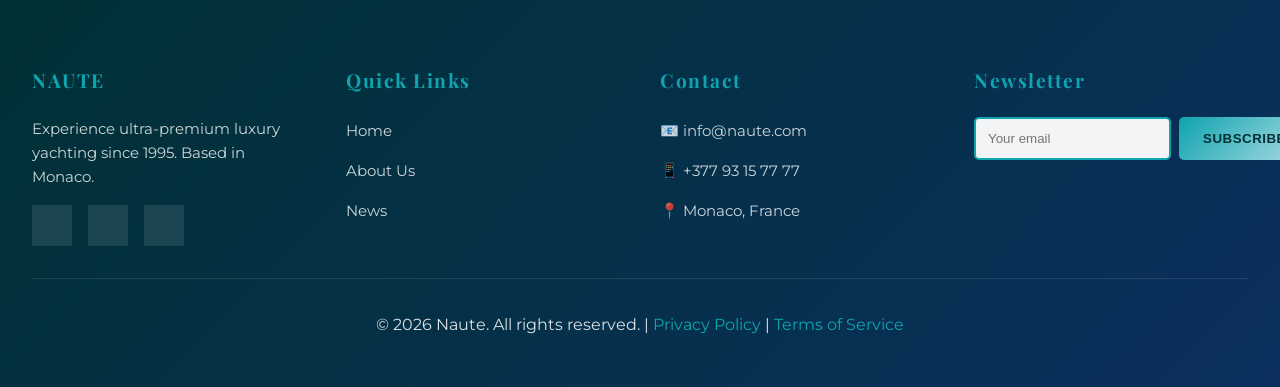
==== commit 7075f5d3: "Add animated video-first hero and media folder naming system" ====
--- a/index.html
+++ b/index.html
@@ -31,8 +31,11 @@
 
   <!-- PREMIUM HERO SECTION WITH FEATURED YACHT ASSET -->
   <section class="hero" aria-label="Hero section featuring luxury yacht">
-    <div class="hero-image-wrap">
-      <img class="hero-image" src="assets/yacht-01.svg" alt="Featured luxury yacht slicing through ocean waves">
+    <div class="hero-video-wrap">
+      <video class="hero-video" autoplay muted loop playsinline>
+        <source src="assets/videos/video-01.mp4" type="video/mp4">
+      </video>
+      <img class="hero-image-fallback" src="assets/images/image-01.svg" alt="Featured luxury yacht slicing through ocean waves">
     </div>
 
     <!-- Atmospheric Mist Overlay Layers -->
@@ -42,12 +45,13 @@
 
     <!-- Dark gradient overlay for text readability -->
     <div class="hero-overlay"></div>
+    <div class="hero-contrast-plate"></div>
 
     <!-- Professional Branding with Advanced Animations -->
     <div class="hero-content-premium">
       <div class="hero-brand-title">
         <div class="text-reveal-wrapper">
-          <h1 class="hero-title-main">NAUTE</h1>
+          <h1 class="hero-title-main mega-title">NAUTE</h1>
         </div>
         <div class="hero-title-divider"></div>
         <div class="text-reveal-wrapper">
@@ -81,8 +85,11 @@
 
     <div class="articles-grid">
       <div class="article-card" data-article-id="1">
-        <div class="article-image-real">
-          <img src="assets/yacht-01.svg" alt="Ultra luxury white yacht at sunset">
+        <div class="article-image-real media-hover" data-media-index="01">
+          <img src="assets/images/image-01.svg" alt="Yacht gallery image 1">
+          <video class="card-hover-video" muted loop playsinline preload="none">
+            <source src="assets/videos/image-01-preview.mp4" type="video/mp4">
+          </video>
           <div class="image-overlay-shine"></div>
         </div>
         <div class="article-content">
@@ -94,8 +101,11 @@
       </div>
 
       <div class="article-card" data-article-id="2">
-        <div class="article-image-real">
-          <img src="assets/yacht-02.svg" alt="Long-range superyacht at sea">
+        <div class="article-image-real media-hover" data-media-index="02">
+          <img src="assets/images/image-02.svg" alt="Yacht gallery image 2">
+          <video class="card-hover-video" muted loop playsinline preload="none">
+            <source src="assets/videos/image-02-preview.mp4" type="video/mp4">
+          </video>
           <div class="image-overlay-shine"></div>
         </div>
         <div class="article-content">
@@ -107,8 +117,11 @@
       </div>
 
       <div class="article-card" data-article-id="3">
-        <div class="article-image-real">
-          <img src="assets/yacht-03.svg" alt="Futuristic trimaran style yacht">
+        <div class="article-image-real media-hover" data-media-index="03">
+          <img src="assets/images/image-03.svg" alt="Yacht gallery image 3">
+          <video class="card-hover-video" muted loop playsinline preload="none">
+            <source src="assets/videos/image-03-preview.mp4" type="video/mp4">
+          </video>
           <div class="image-overlay-shine"></div>
         </div>
         <div class="article-content">
@@ -120,8 +133,11 @@
       </div>
 
       <div class="article-card" data-article-id="4">
-        <div class="article-image-real">
-          <img src="assets/yacht-04.svg" alt="Mega yacht top view in calm sea">
+        <div class="article-image-real media-hover" data-media-index="04">
+          <img src="assets/images/image-04.svg" alt="Yacht gallery image 4">
+          <video class="card-hover-video" muted loop playsinline preload="none">
+            <source src="assets/videos/image-04-preview.mp4" type="video/mp4">
+          </video>
           <div class="image-overlay-shine"></div>
         </div>
         <div class="article-content">
@@ -132,8 +148,11 @@
       </div>
 
       <div class="article-card" data-article-id="5">
-        <div class="article-image-real">
-          <img src="assets/yacht-05.svg" alt="Mega yacht side view">
+        <div class="article-image-real media-hover" data-media-index="05">
+          <img src="assets/images/image-05.svg" alt="Yacht gallery image 5">
+          <video class="card-hover-video" muted loop playsinline preload="none">
+            <source src="assets/videos/image-05-preview.mp4" type="video/mp4">
+          </video>
           <div class="image-overlay-shine"></div>
         </div>
         <div class="article-content">
@@ -144,8 +163,11 @@
       </div>
 
       <div class="article-card" data-article-id="6">
-        <div class="article-image-real">
-          <img src="assets/yacht-06.svg" alt="Adastra style trimaran in tropical waters">
+        <div class="article-image-real media-hover" data-media-index="06">
+          <img src="assets/images/image-06.svg" alt="Yacht gallery image 6">
+          <video class="card-hover-video" muted loop playsinline preload="none">
+            <source src="assets/videos/image-06-preview.mp4" type="video/mp4">
+          </video>
           <div class="image-overlay-shine"></div>
         </div>
         <div class="article-content">
@@ -156,8 +178,11 @@
       </div>
 
       <div class="article-card" data-article-id="7">
-        <div class="article-image-real">
-          <img src="assets/yacht-07.svg" alt="Night yacht with colorful underglow lights">
+        <div class="article-image-real media-hover" data-media-index="07">
+          <img src="assets/images/image-07.svg" alt="Yacht gallery image 7">
+          <video class="card-hover-video" muted loop playsinline preload="none">
+            <source src="assets/videos/image-07-preview.mp4" type="video/mp4">
+          </video>
           <div class="image-overlay-shine"></div>
         </div>
         <div class="article-content">
@@ -168,8 +193,11 @@
       </div>
 
       <div class="article-card" data-article-id="8">
-        <div class="article-image-real">
-          <img src="assets/yacht-08.svg" alt="Modern yacht with turquoise underglow">
+        <div class="article-image-real media-hover" data-media-index="08">
+          <img src="assets/images/image-08.svg" alt="Yacht gallery image 8">
+          <video class="card-hover-video" muted loop playsinline preload="none">
+            <source src="assets/videos/image-08-preview.mp4" type="video/mp4">
+          </video>
           <div class="image-overlay-shine"></div>
         </div>
         <div class="article-content">
@@ -180,8 +208,11 @@
       </div>
 
       <div class="article-card" data-article-id="9">
-        <div class="article-image-real">
-          <img src="assets/yacht-09.svg" alt="Gold-toned yacht with tender boat">
+        <div class="article-image-real media-hover" data-media-index="09">
+          <img src="assets/images/image-09.svg" alt="Yacht gallery image 9">
+          <video class="card-hover-video" muted loop playsinline preload="none">
+            <source src="assets/videos/image-09-preview.mp4" type="video/mp4">
+          </video>
           <div class="image-overlay-shine"></div>
         </div>
         <div class="article-content">
@@ -192,8 +223,11 @@
       </div>
 
       <div class="article-card" data-article-id="10">
-        <div class="article-image-real">
-          <img src="assets/yacht-10.svg" alt="Innovative multihull yacht concept">
+        <div class="article-image-real media-hover" data-media-index="10">
+          <img src="assets/images/image-10.svg" alt="Yacht gallery image 10">
+          <video class="card-hover-video" muted loop playsinline preload="none">
+            <source src="assets/videos/image-10-preview.mp4" type="video/mp4">
+          </video>
           <div class="image-overlay-shine"></div>
         </div>
         <div class="article-content">
--- a/style.css
+++ b/style.css
@@ -246,21 +246,54 @@
   background: linear-gradient(135deg, #003135 0%, #024950 100%);
 }
 
-/* Hero image background */
-.hero-image-wrap {
+/* Hero media background */
+.hero-video-wrap {
   position: absolute;
   inset: 0;
   z-index: 1;
 }
 
-.hero-image {
+.hero-video,
+.hero-image-fallback {
   width: 100%;
   height: 100%;
   object-fit: cover;
-  opacity: 0.94;
-  filter: brightness(0.78) saturate(1.08);
-}
-
+}
+
+.hero-video {
+  opacity: 0.86;
+  filter: brightness(0.78) saturate(1.12);
+}
+
+.hero-image-fallback {
+  position: absolute;
+  inset: 0;
+  opacity: 0.55;
+}
+
+
+.mega-title {
+  font-size: clamp(4rem, 11vw, 9rem) !important;
+  font-weight: 900 !important;
+  letter-spacing: 0.24rem;
+  line-height: 0.95;
+  text-transform: uppercase;
+}
+
+.hero-contrast-plate {
+  position: absolute;
+  z-index: 4;
+  width: min(92vw, 1050px);
+  min-height: 220px;
+  padding: 1.5rem;
+  border-radius: 14px;
+  background: rgba(0, 0, 0, 0.46);
+  border: 1px solid rgba(175,221,229,0.22);
+  box-shadow: 0 20px 65px rgba(0,0,0,0.45);
+}
+
+.hero-content-premium { z-index: 6; }
+.sound-toggle { z-index: 7; }
 /* Mist Layers - Professional Atmospheric Effects */
 .hero-mist-layer {
   position: absolute;
@@ -2220,3 +2253,49 @@
     font-size: 1.5rem;
   }
 }
+
+
+.article-image-real.media-hover {
+  position: relative;
+  overflow: hidden;
+}
+
+.card-hover-video {
+  position: absolute;
+  inset: 0;
+  width: 100%;
+  height: 100%;
+  object-fit: cover;
+  opacity: 0;
+  transform: scale(1.05);
+  transition: opacity 0.35s ease, transform 0.65s ease;
+  pointer-events: none;
+}
+
+.article-image-real.media-hover:hover .card-hover-video,
+.article-image-real.media-hover.media-active .card-hover-video {
+  opacity: 1;
+  transform: scale(1.0);
+}
+
+.article-image-real.media-hover:hover img,
+.article-image-real.media-hover.media-active img {
+  transform: scale(1.08);
+  filter: brightness(0.75);
+}
+
+
+body.news-page {
+  background: radial-gradient(circle at 12% 15%, #0FA4AF 0%, transparent 42%),
+              radial-gradient(circle at 86% 8%, #964734 0%, transparent 32%),
+              linear-gradient(145deg, #001d20 0%, #003135 42%, #024950 100%);
+}
+
+.news-page .news-hub {
+  background: linear-gradient(145deg, rgba(2,73,80,0.82), rgba(0,49,53,0.9));
+}
+
+.news-page .news-block {
+  border: 1px solid rgba(175,221,229,0.25);
+  backdrop-filter: blur(6px);
+}
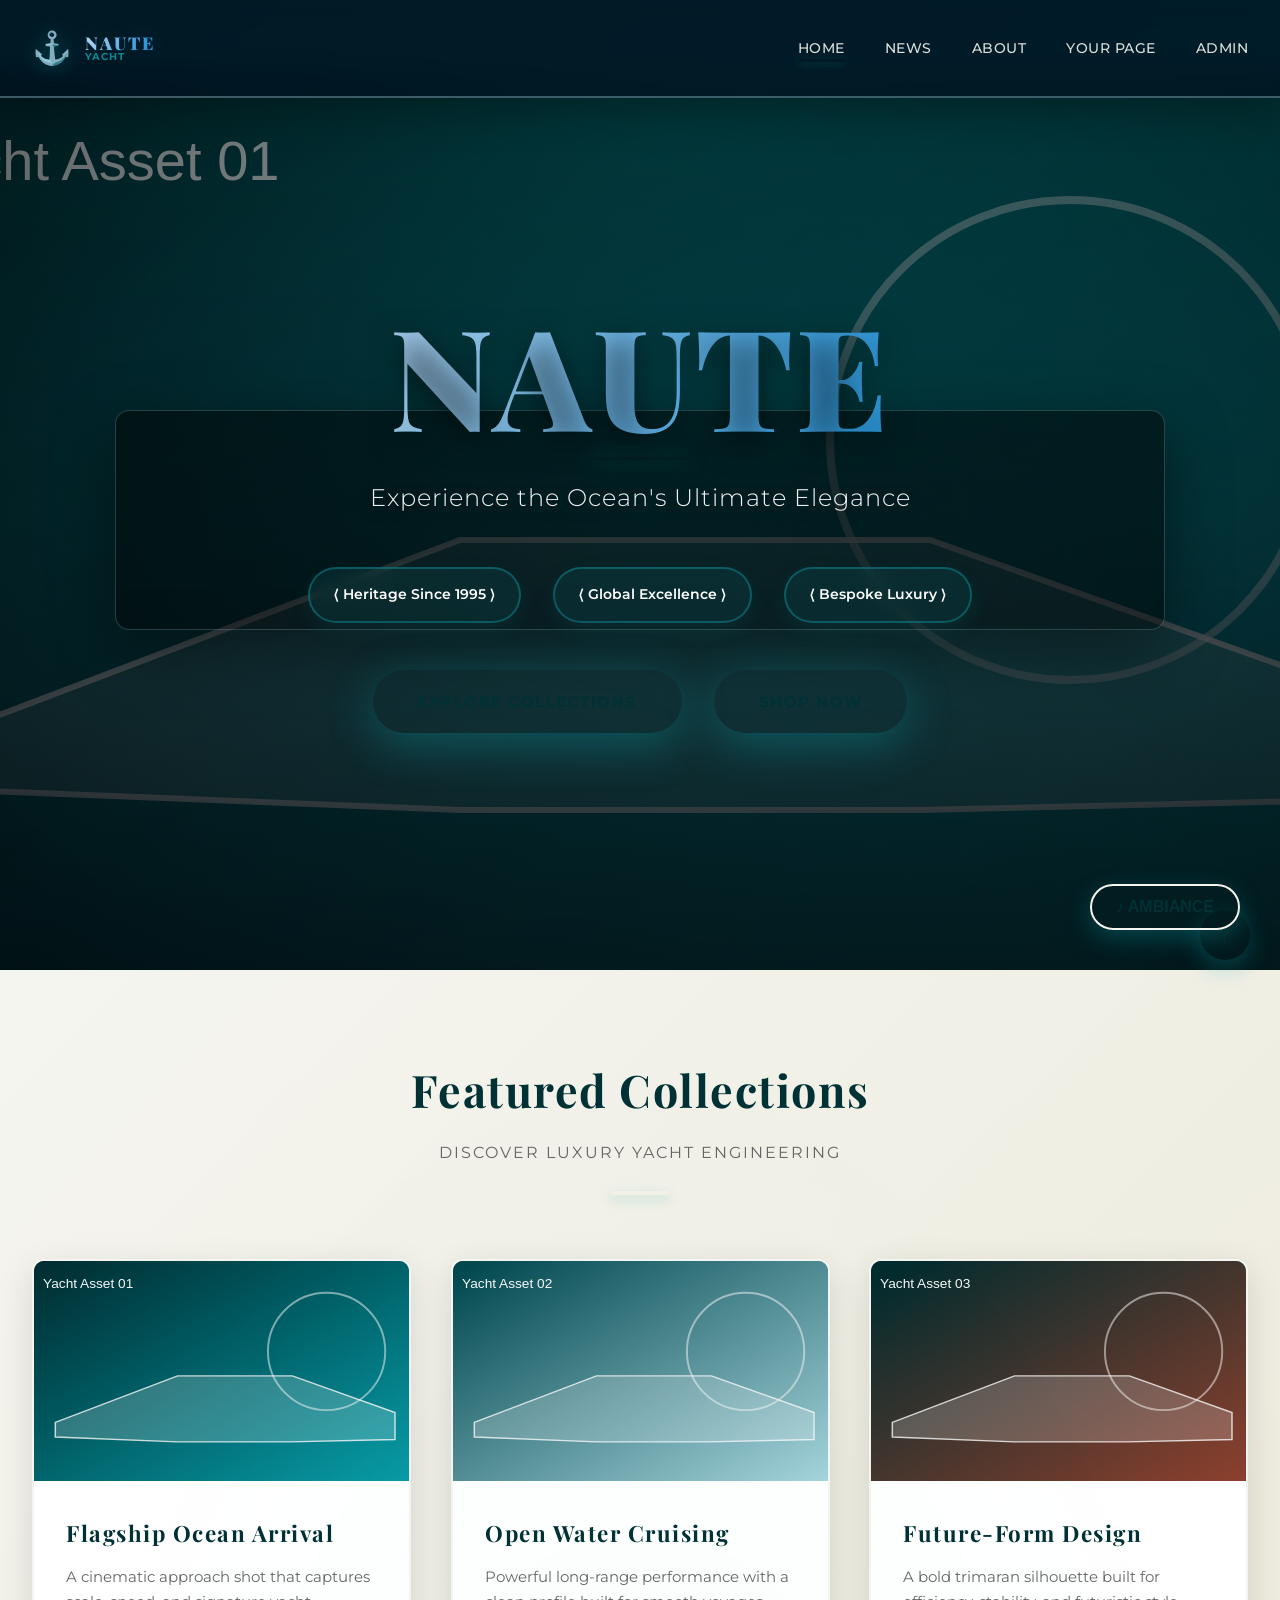
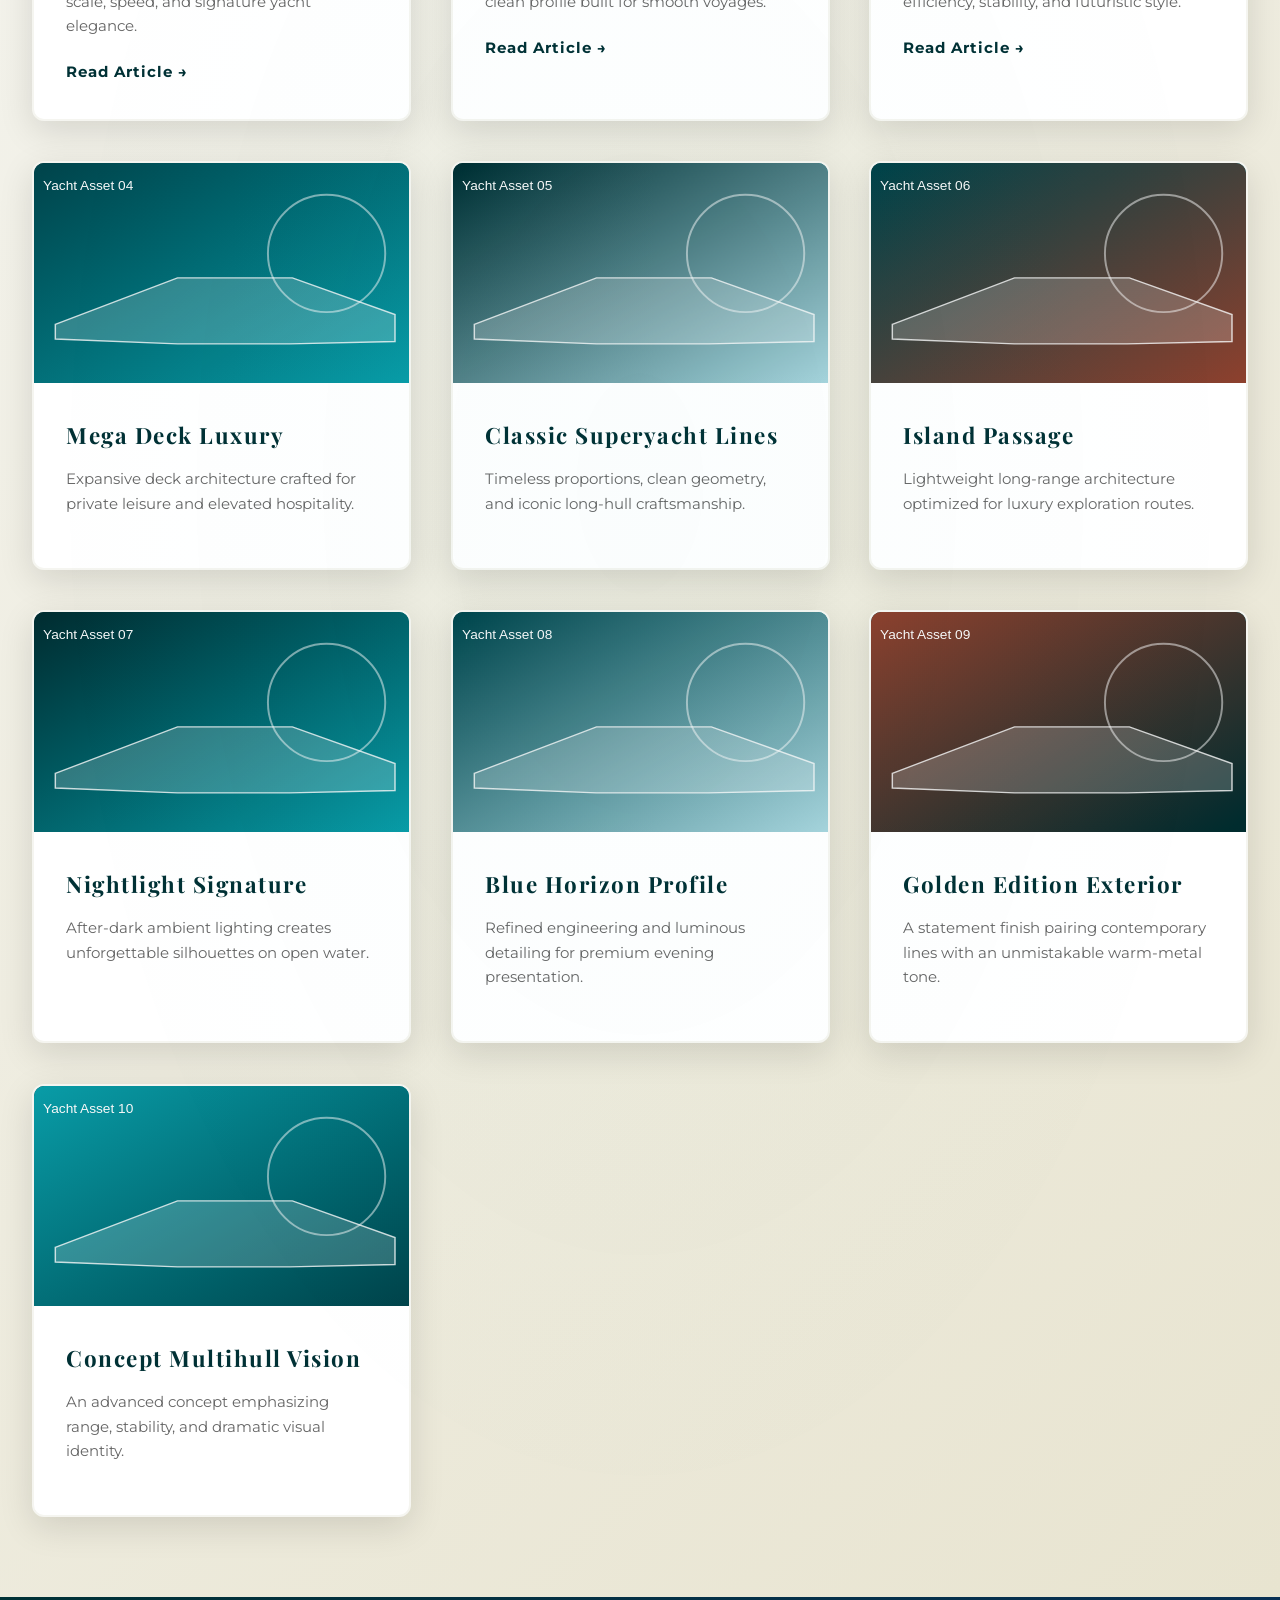
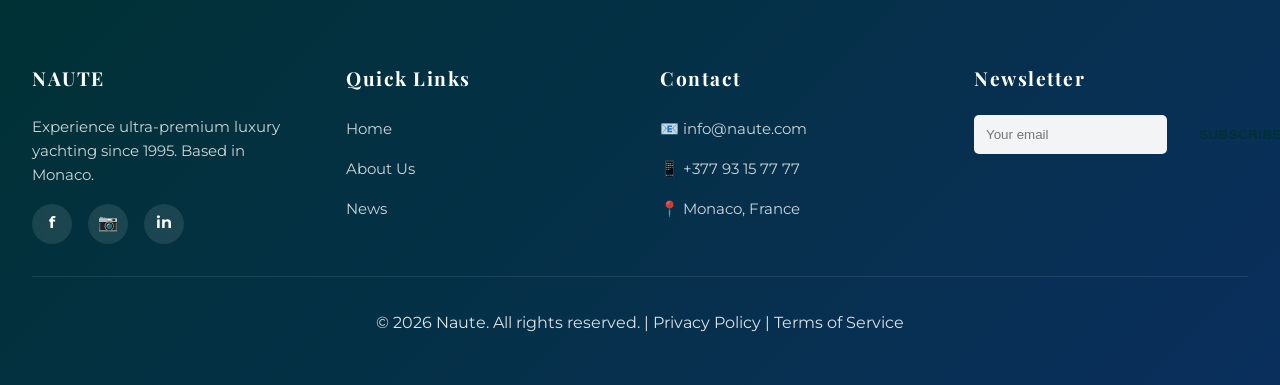
==== commit 764f56e9: "Merge branch 'main' into codex/implement-website-assets-with-specified-theme-6jjzmb" ====
--- a/index.html
+++ b/index.html
@@ -31,11 +31,8 @@
 
   <!-- PREMIUM HERO SECTION WITH FEATURED YACHT ASSET -->
   <section class="hero" aria-label="Hero section featuring luxury yacht">
-    <div class="hero-video-wrap">
-      <video class="hero-video" autoplay muted loop playsinline>
-        <source src="assets/videos/video-01.mp4" type="video/mp4">
-      </video>
-      <img class="hero-image-fallback" src="assets/images/image-01.svg" alt="Featured luxury yacht slicing through ocean waves">
+    <div class="hero-image-wrap">
+      <img class="hero-image" src="assets/yacht-01.svg" alt="Featured luxury yacht slicing through ocean waves">
     </div>
 
     <!-- Atmospheric Mist Overlay Layers -->
@@ -85,11 +82,8 @@
 
     <div class="articles-grid">
       <div class="article-card" data-article-id="1">
-        <div class="article-image-real media-hover" data-media-index="01">
-          <img src="assets/images/image-01.svg" alt="Yacht gallery image 1">
-          <video class="card-hover-video" muted loop playsinline preload="none">
-            <source src="assets/videos/image-01-preview.mp4" type="video/mp4">
-          </video>
+        <div class="article-image-real">
+          <img src="assets/yacht-01.svg" alt="Ultra luxury white yacht at sunset">
           <div class="image-overlay-shine"></div>
         </div>
         <div class="article-content">
@@ -101,11 +95,8 @@
       </div>
 
       <div class="article-card" data-article-id="2">
-        <div class="article-image-real media-hover" data-media-index="02">
-          <img src="assets/images/image-02.svg" alt="Yacht gallery image 2">
-          <video class="card-hover-video" muted loop playsinline preload="none">
-            <source src="assets/videos/image-02-preview.mp4" type="video/mp4">
-          </video>
+        <div class="article-image-real">
+          <img src="assets/yacht-02.svg" alt="Long-range superyacht at sea">
           <div class="image-overlay-shine"></div>
         </div>
         <div class="article-content">
@@ -117,11 +108,8 @@
       </div>
 
       <div class="article-card" data-article-id="3">
-        <div class="article-image-real media-hover" data-media-index="03">
-          <img src="assets/images/image-03.svg" alt="Yacht gallery image 3">
-          <video class="card-hover-video" muted loop playsinline preload="none">
-            <source src="assets/videos/image-03-preview.mp4" type="video/mp4">
-          </video>
+        <div class="article-image-real">
+          <img src="assets/yacht-03.svg" alt="Futuristic trimaran style yacht">
           <div class="image-overlay-shine"></div>
         </div>
         <div class="article-content">
@@ -133,11 +121,8 @@
       </div>
 
       <div class="article-card" data-article-id="4">
-        <div class="article-image-real media-hover" data-media-index="04">
-          <img src="assets/images/image-04.svg" alt="Yacht gallery image 4">
-          <video class="card-hover-video" muted loop playsinline preload="none">
-            <source src="assets/videos/image-04-preview.mp4" type="video/mp4">
-          </video>
+        <div class="article-image-real">
+          <img src="assets/yacht-04.svg" alt="Mega yacht top view in calm sea">
           <div class="image-overlay-shine"></div>
         </div>
         <div class="article-content">
@@ -148,11 +133,8 @@
       </div>
 
       <div class="article-card" data-article-id="5">
-        <div class="article-image-real media-hover" data-media-index="05">
-          <img src="assets/images/image-05.svg" alt="Yacht gallery image 5">
-          <video class="card-hover-video" muted loop playsinline preload="none">
-            <source src="assets/videos/image-05-preview.mp4" type="video/mp4">
-          </video>
+        <div class="article-image-real">
+          <img src="assets/yacht-05.svg" alt="Mega yacht side view">
           <div class="image-overlay-shine"></div>
         </div>
         <div class="article-content">
@@ -163,11 +145,8 @@
       </div>
 
       <div class="article-card" data-article-id="6">
-        <div class="article-image-real media-hover" data-media-index="06">
-          <img src="assets/images/image-06.svg" alt="Yacht gallery image 6">
-          <video class="card-hover-video" muted loop playsinline preload="none">
-            <source src="assets/videos/image-06-preview.mp4" type="video/mp4">
-          </video>
+        <div class="article-image-real">
+          <img src="assets/yacht-06.svg" alt="Adastra style trimaran in tropical waters">
           <div class="image-overlay-shine"></div>
         </div>
         <div class="article-content">
@@ -178,11 +157,8 @@
       </div>
 
       <div class="article-card" data-article-id="7">
-        <div class="article-image-real media-hover" data-media-index="07">
-          <img src="assets/images/image-07.svg" alt="Yacht gallery image 7">
-          <video class="card-hover-video" muted loop playsinline preload="none">
-            <source src="assets/videos/image-07-preview.mp4" type="video/mp4">
-          </video>
+        <div class="article-image-real">
+          <img src="assets/yacht-07.svg" alt="Night yacht with colorful underglow lights">
           <div class="image-overlay-shine"></div>
         </div>
         <div class="article-content">
@@ -193,11 +169,8 @@
       </div>
 
       <div class="article-card" data-article-id="8">
-        <div class="article-image-real media-hover" data-media-index="08">
-          <img src="assets/images/image-08.svg" alt="Yacht gallery image 8">
-          <video class="card-hover-video" muted loop playsinline preload="none">
-            <source src="assets/videos/image-08-preview.mp4" type="video/mp4">
-          </video>
+        <div class="article-image-real">
+          <img src="assets/yacht-08.svg" alt="Modern yacht with turquoise underglow">
           <div class="image-overlay-shine"></div>
         </div>
         <div class="article-content">
@@ -208,11 +181,8 @@
       </div>
 
       <div class="article-card" data-article-id="9">
-        <div class="article-image-real media-hover" data-media-index="09">
-          <img src="assets/images/image-09.svg" alt="Yacht gallery image 9">
-          <video class="card-hover-video" muted loop playsinline preload="none">
-            <source src="assets/videos/image-09-preview.mp4" type="video/mp4">
-          </video>
+        <div class="article-image-real">
+          <img src="assets/yacht-09.svg" alt="Gold-toned yacht with tender boat">
           <div class="image-overlay-shine"></div>
         </div>
         <div class="article-content">
@@ -223,11 +193,8 @@
       </div>
 
       <div class="article-card" data-article-id="10">
-        <div class="article-image-real media-hover" data-media-index="10">
-          <img src="assets/images/image-10.svg" alt="Yacht gallery image 10">
-          <video class="card-hover-video" muted loop playsinline preload="none">
-            <source src="assets/videos/image-10-preview.mp4" type="video/mp4">
-          </video>
+        <div class="article-image-real">
+          <img src="assets/yacht-10.svg" alt="Innovative multihull yacht concept">
           <div class="image-overlay-shine"></div>
         </div>
         <div class="article-content">
--- a/style.css
+++ b/style.css
@@ -10,8 +10,8 @@
   --navy-primary: #003135;
   --navy-dark: #024950;
   --ocean-deep: #024950;
-  --accent-primary: #0FA4AF;
-  --accent-soft: #AFDDE5;
+  --gold-accent: #964734;
+  --gold-light: #AFDDE5;
   --pearl-white: #F5F5F0;
   --ocean-blue: #0FA4AF;
   --sunset-orange: #FF6B35;
@@ -36,7 +36,7 @@
 
 body {
   font-family: 'Montserrat', sans-serif;
-  color: var(--accent-soft);
+  color: var(--navy-primary);
   background: linear-gradient(135deg, #003135 0%, #024950 55%, #0FA4AF 100%);
   line-height: 1.8;
   overflow-x: hidden;
@@ -246,18 +246,19 @@
   background: linear-gradient(135deg, #003135 0%, #024950 100%);
 }
 
-/* Hero media background */
-.hero-video-wrap {
+/* Hero image background */
+.hero-image-wrap {
   position: absolute;
   inset: 0;
   z-index: 1;
 }
 
-.hero-video,
-.hero-image-fallback {
+.hero-image {
   width: 100%;
   height: 100%;
   object-fit: cover;
+  opacity: 0.94;
+  filter: brightness(0.78) saturate(1.08);
 }
 
 .hero-video {
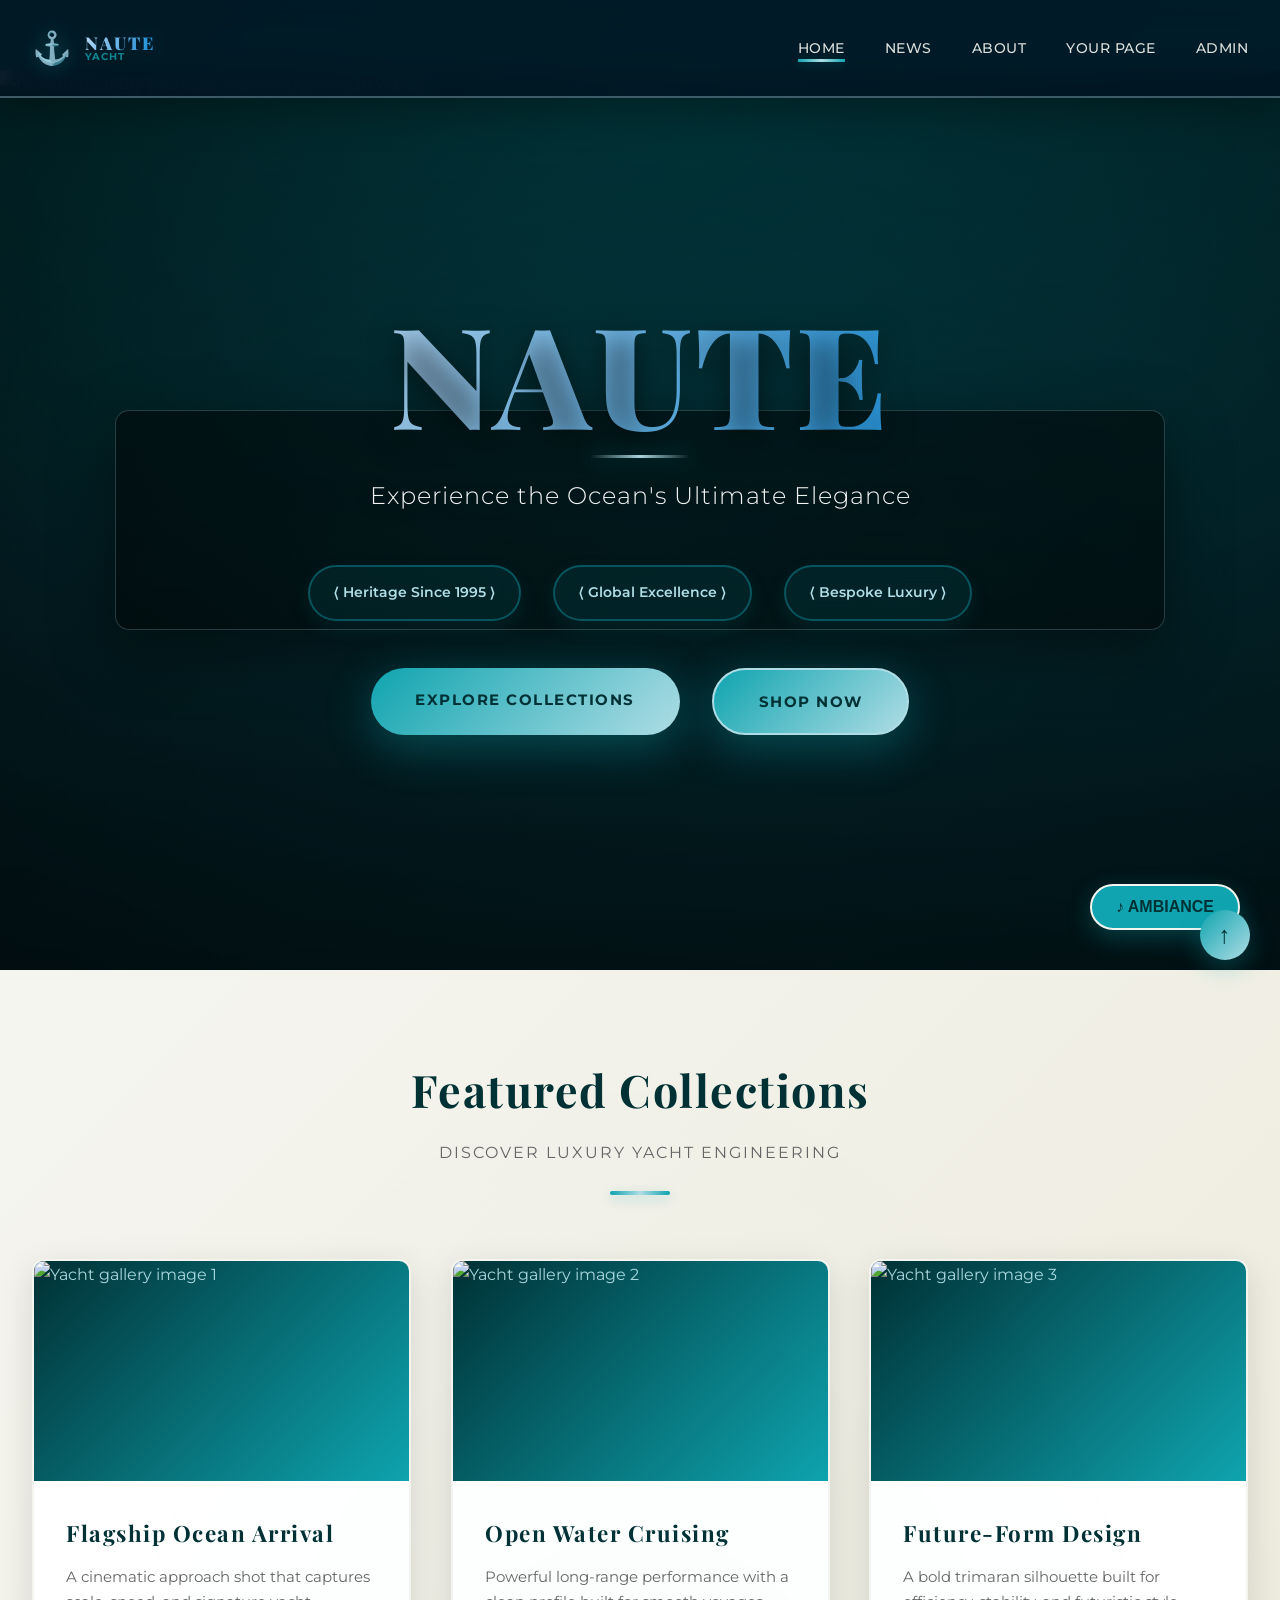
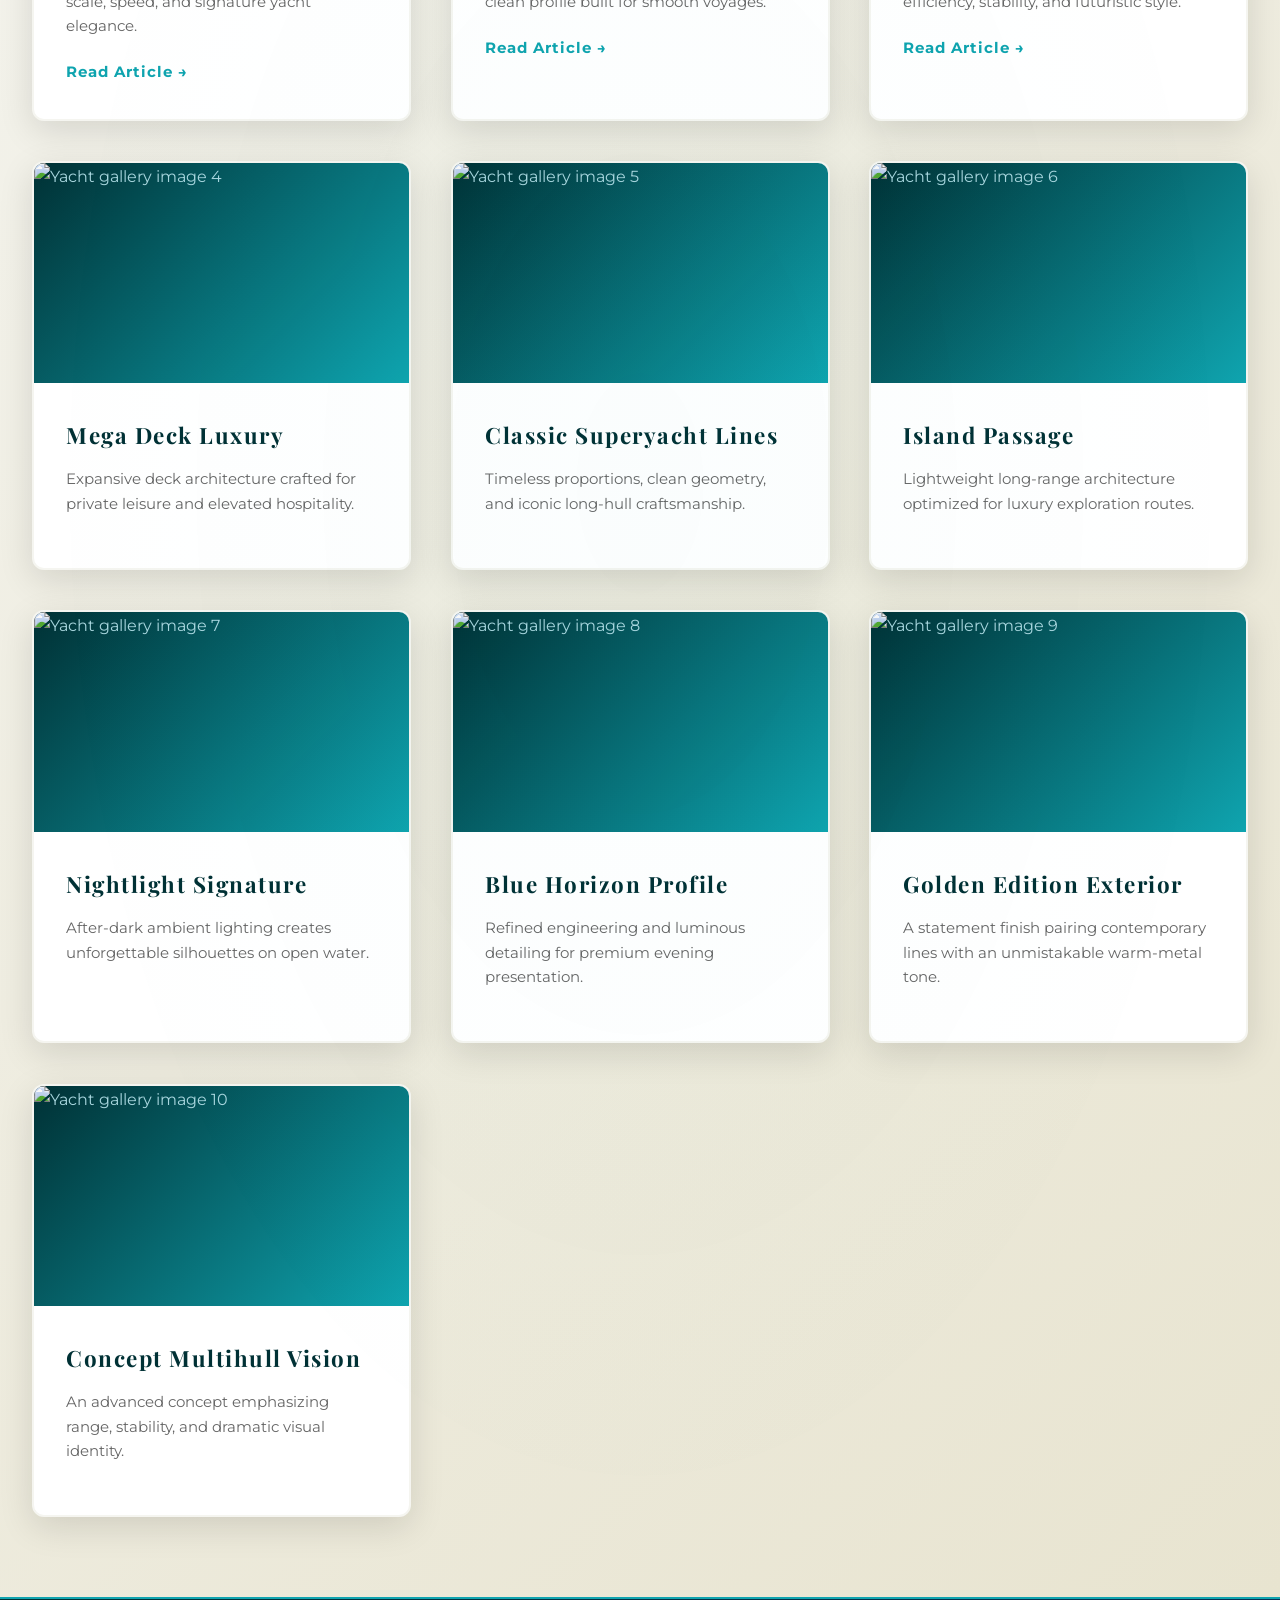
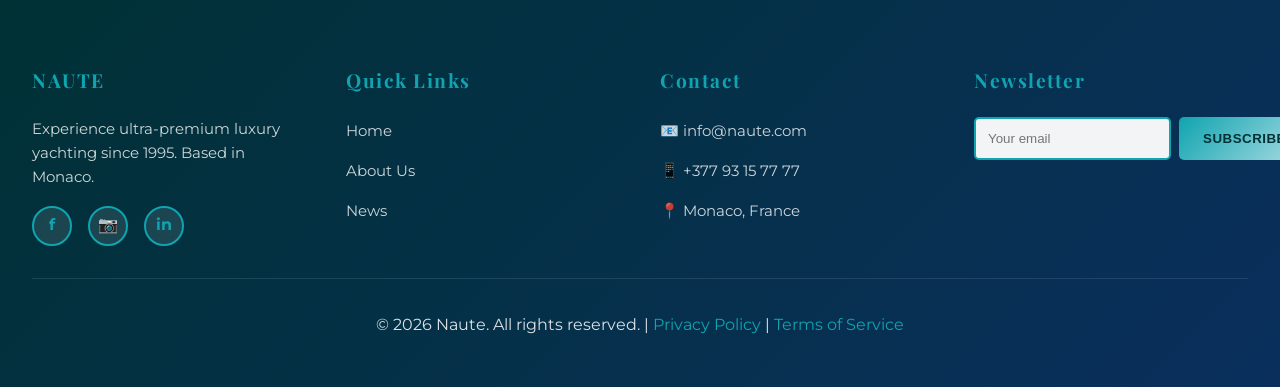
==== commit c79db6bd: "Use root media uploads and remove placeholder asset images" ====
--- a/index.html
+++ b/index.html
@@ -31,8 +31,11 @@
 
   <!-- PREMIUM HERO SECTION WITH FEATURED YACHT ASSET -->
   <section class="hero" aria-label="Hero section featuring luxury yacht">
-    <div class="hero-image-wrap">
-      <img class="hero-image" src="assets/yacht-01.svg" alt="Featured luxury yacht slicing through ocean waves">
+    <div class="hero-video-wrap">
+      <video class="hero-video" autoplay muted loop playsinline>
+        <source src="video-01.mp4" type="video/mp4">
+      </video>
+      <img class="hero-image-fallback" src="image-01.jpg" alt="Featured luxury yacht slicing through ocean waves">
     </div>
 
     <!-- Atmospheric Mist Overlay Layers -->
@@ -82,8 +85,11 @@
 
     <div class="articles-grid">
       <div class="article-card" data-article-id="1">
-        <div class="article-image-real">
-          <img src="assets/yacht-01.svg" alt="Ultra luxury white yacht at sunset">
+        <div class="article-image-real media-hover" data-media-index="01">
+          <img src="image-01.jpg" alt="Yacht gallery image 1">
+          <video class="card-hover-video" muted loop playsinline preload="none">
+            <source src="image-01-preview.mp4" type="video/mp4">
+          </video>
           <div class="image-overlay-shine"></div>
         </div>
         <div class="article-content">
@@ -95,8 +101,11 @@
       </div>
 
       <div class="article-card" data-article-id="2">
-        <div class="article-image-real">
-          <img src="assets/yacht-02.svg" alt="Long-range superyacht at sea">
+        <div class="article-image-real media-hover" data-media-index="02">
+          <img src="image-02.jpg" alt="Yacht gallery image 2">
+          <video class="card-hover-video" muted loop playsinline preload="none">
+            <source src="image-02-preview.mp4" type="video/mp4">
+          </video>
           <div class="image-overlay-shine"></div>
         </div>
         <div class="article-content">
@@ -108,8 +117,11 @@
       </div>
 
       <div class="article-card" data-article-id="3">
-        <div class="article-image-real">
-          <img src="assets/yacht-03.svg" alt="Futuristic trimaran style yacht">
+        <div class="article-image-real media-hover" data-media-index="03">
+          <img src="image-03.jpg" alt="Yacht gallery image 3">
+          <video class="card-hover-video" muted loop playsinline preload="none">
+            <source src="image-03-preview.mp4" type="video/mp4">
+          </video>
           <div class="image-overlay-shine"></div>
         </div>
         <div class="article-content">
@@ -121,8 +133,11 @@
       </div>
 
       <div class="article-card" data-article-id="4">
-        <div class="article-image-real">
-          <img src="assets/yacht-04.svg" alt="Mega yacht top view in calm sea">
+        <div class="article-image-real media-hover" data-media-index="04">
+          <img src="image-04.jpg" alt="Yacht gallery image 4">
+          <video class="card-hover-video" muted loop playsinline preload="none">
+            <source src="image-04-preview.mp4" type="video/mp4">
+          </video>
           <div class="image-overlay-shine"></div>
         </div>
         <div class="article-content">
@@ -133,8 +148,11 @@
       </div>
 
       <div class="article-card" data-article-id="5">
-        <div class="article-image-real">
-          <img src="assets/yacht-05.svg" alt="Mega yacht side view">
+        <div class="article-image-real media-hover" data-media-index="05">
+          <img src="image-05.jpg" alt="Yacht gallery image 5">
+          <video class="card-hover-video" muted loop playsinline preload="none">
+            <source src="image-05-preview.mp4" type="video/mp4">
+          </video>
           <div class="image-overlay-shine"></div>
         </div>
         <div class="article-content">
@@ -145,8 +163,11 @@
       </div>
 
       <div class="article-card" data-article-id="6">
-        <div class="article-image-real">
-          <img src="assets/yacht-06.svg" alt="Adastra style trimaran in tropical waters">
+        <div class="article-image-real media-hover" data-media-index="06">
+          <img src="image-06.jpg" alt="Yacht gallery image 6">
+          <video class="card-hover-video" muted loop playsinline preload="none">
+            <source src="image-06-preview.mp4" type="video/mp4">
+          </video>
           <div class="image-overlay-shine"></div>
         </div>
         <div class="article-content">
@@ -157,8 +178,11 @@
       </div>
 
       <div class="article-card" data-article-id="7">
-        <div class="article-image-real">
-          <img src="assets/yacht-07.svg" alt="Night yacht with colorful underglow lights">
+        <div class="article-image-real media-hover" data-media-index="07">
+          <img src="image-07.jpg" alt="Yacht gallery image 7">
+          <video class="card-hover-video" muted loop playsinline preload="none">
+            <source src="image-07-preview.mp4" type="video/mp4">
+          </video>
           <div class="image-overlay-shine"></div>
         </div>
         <div class="article-content">
@@ -169,8 +193,11 @@
       </div>
 
       <div class="article-card" data-article-id="8">
-        <div class="article-image-real">
-          <img src="assets/yacht-08.svg" alt="Modern yacht with turquoise underglow">
+        <div class="article-image-real media-hover" data-media-index="08">
+          <img src="image-08.jpg" alt="Yacht gallery image 8">
+          <video class="card-hover-video" muted loop playsinline preload="none">
+            <source src="image-08-preview.mp4" type="video/mp4">
+          </video>
           <div class="image-overlay-shine"></div>
         </div>
         <div class="article-content">
@@ -181,8 +208,11 @@
       </div>
 
       <div class="article-card" data-article-id="9">
-        <div class="article-image-real">
-          <img src="assets/yacht-09.svg" alt="Gold-toned yacht with tender boat">
+        <div class="article-image-real media-hover" data-media-index="09">
+          <img src="image-09.jpg" alt="Yacht gallery image 9">
+          <video class="card-hover-video" muted loop playsinline preload="none">
+            <source src="image-09-preview.mp4" type="video/mp4">
+          </video>
           <div class="image-overlay-shine"></div>
         </div>
         <div class="article-content">
@@ -193,8 +223,11 @@
       </div>
 
       <div class="article-card" data-article-id="10">
-        <div class="article-image-real">
-          <img src="assets/yacht-10.svg" alt="Innovative multihull yacht concept">
+        <div class="article-image-real media-hover" data-media-index="10">
+          <img src="image-10.jpg" alt="Yacht gallery image 10">
+          <video class="card-hover-video" muted loop playsinline preload="none">
+            <source src="image-10-preview.mp4" type="video/mp4">
+          </video>
           <div class="image-overlay-shine"></div>
         </div>
         <div class="article-content">
--- a/style.css
+++ b/style.css
@@ -10,8 +10,8 @@
   --navy-primary: #003135;
   --navy-dark: #024950;
   --ocean-deep: #024950;
-  --gold-accent: #964734;
-  --gold-light: #AFDDE5;
+  --accent-primary: #0FA4AF;
+  --accent-soft: #AFDDE5;
   --pearl-white: #F5F5F0;
   --ocean-blue: #0FA4AF;
   --sunset-orange: #FF6B35;
@@ -36,7 +36,7 @@
 
 body {
   font-family: 'Montserrat', sans-serif;
-  color: var(--navy-primary);
+  color: var(--accent-soft);
   background: linear-gradient(135deg, #003135 0%, #024950 55%, #0FA4AF 100%);
   line-height: 1.8;
   overflow-x: hidden;
@@ -246,19 +246,18 @@
   background: linear-gradient(135deg, #003135 0%, #024950 100%);
 }
 
-/* Hero image background */
-.hero-image-wrap {
+/* Hero media background */
+.hero-video-wrap {
   position: absolute;
   inset: 0;
   z-index: 1;
 }
 
-.hero-image {
+.hero-video,
+.hero-image-fallback {
   width: 100%;
   height: 100%;
   object-fit: cover;
-  opacity: 0.94;
-  filter: brightness(0.78) saturate(1.08);
 }
 
 .hero-video {
@@ -2300,3 +2299,25 @@
   border: 1px solid rgba(175,221,229,0.25);
   backdrop-filter: blur(6px);
 }
+
+/* Yacht Life page white treatment */
+body.yacht-life-page .hero-title-main,
+body.yacht-life-page .hero-tagline,
+body.yacht-life-page .hero-title-divider,
+body.yacht-life-page .section-title p,
+body.yacht-life-page .yacht-life-content p,
+body.yacht-life-page .yacht-life-content h2 {
+  color: #ffffff !important;
+}
+
+body.yacht-life-page .hero-title-divider {
+  background: #ffffff !important;
+}
+
+body.yacht-life-page .hero-contrast-plate {
+  border-color: rgba(255,255,255,0.35);
+}
+
+body.yacht-life-page .yacht-life-content {
+  background: linear-gradient(135deg, #0a0a0a 0%, #1a1a1a 100%);
+}
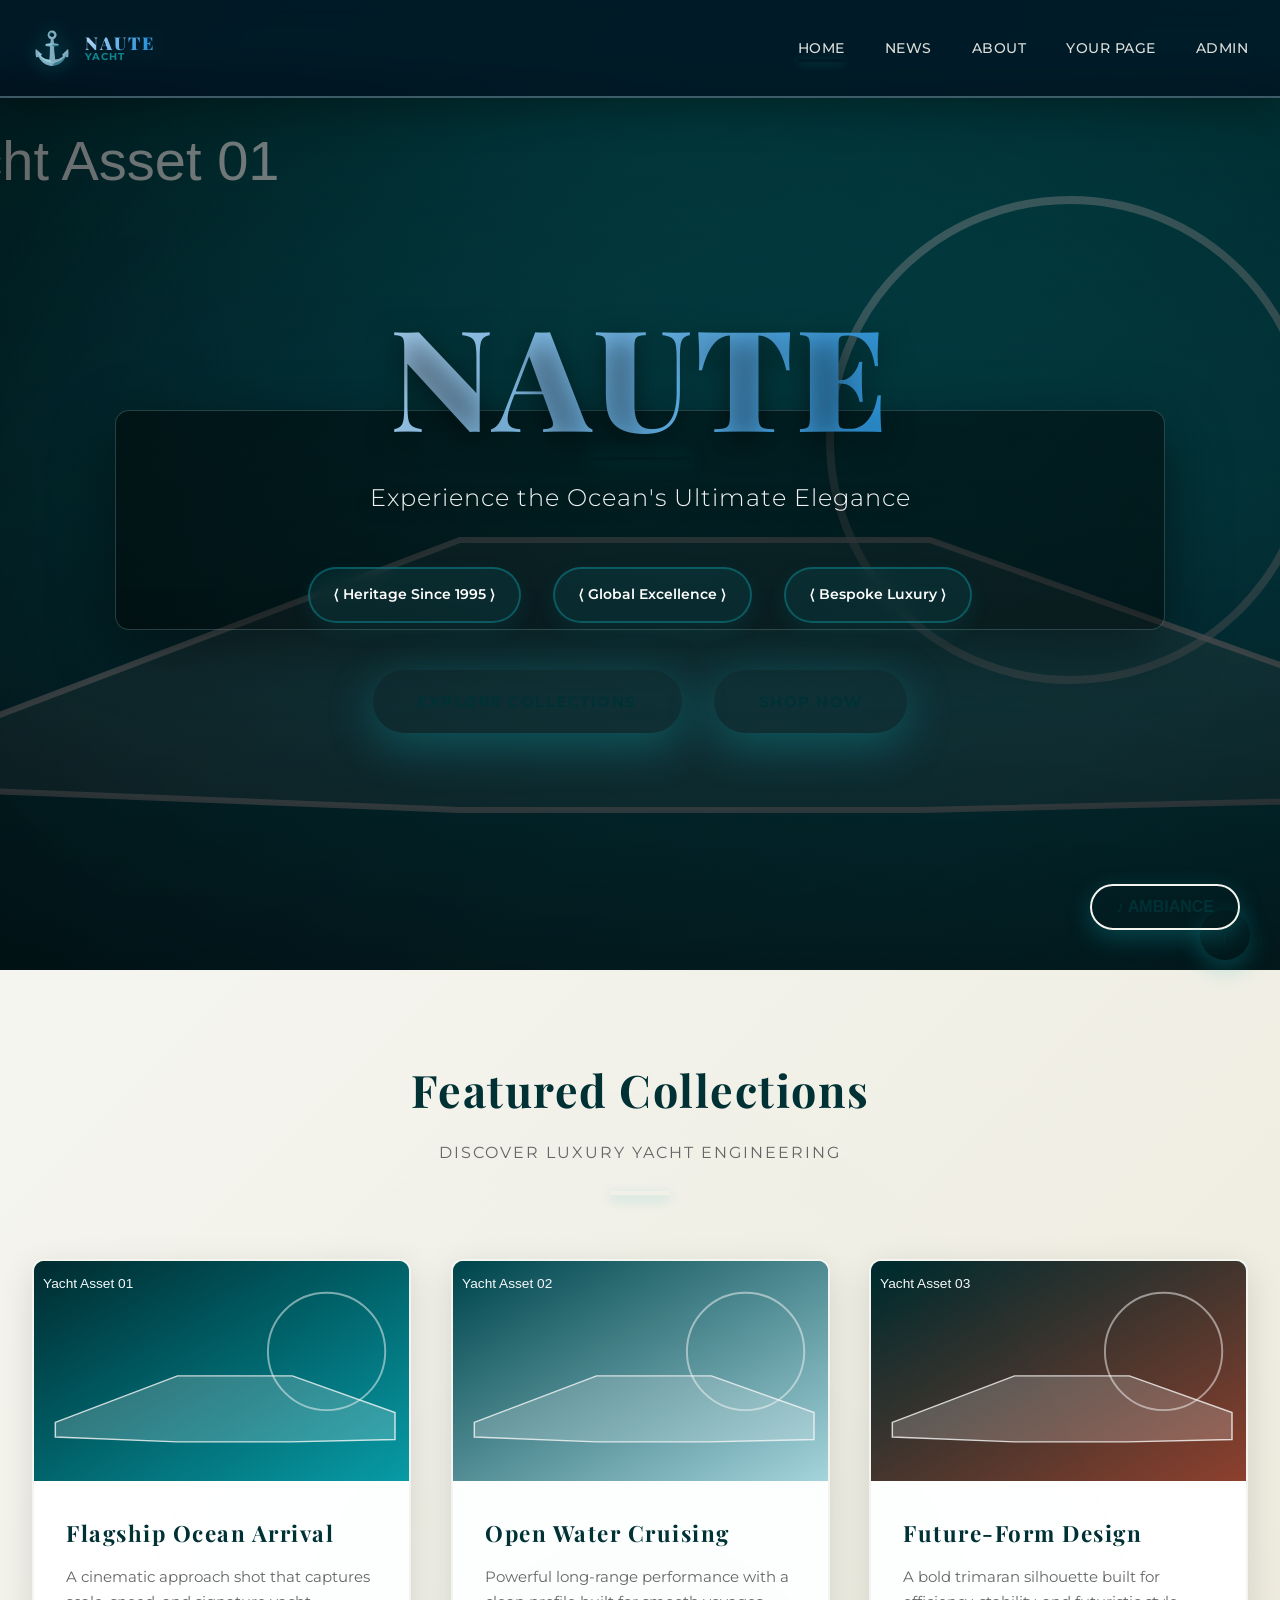
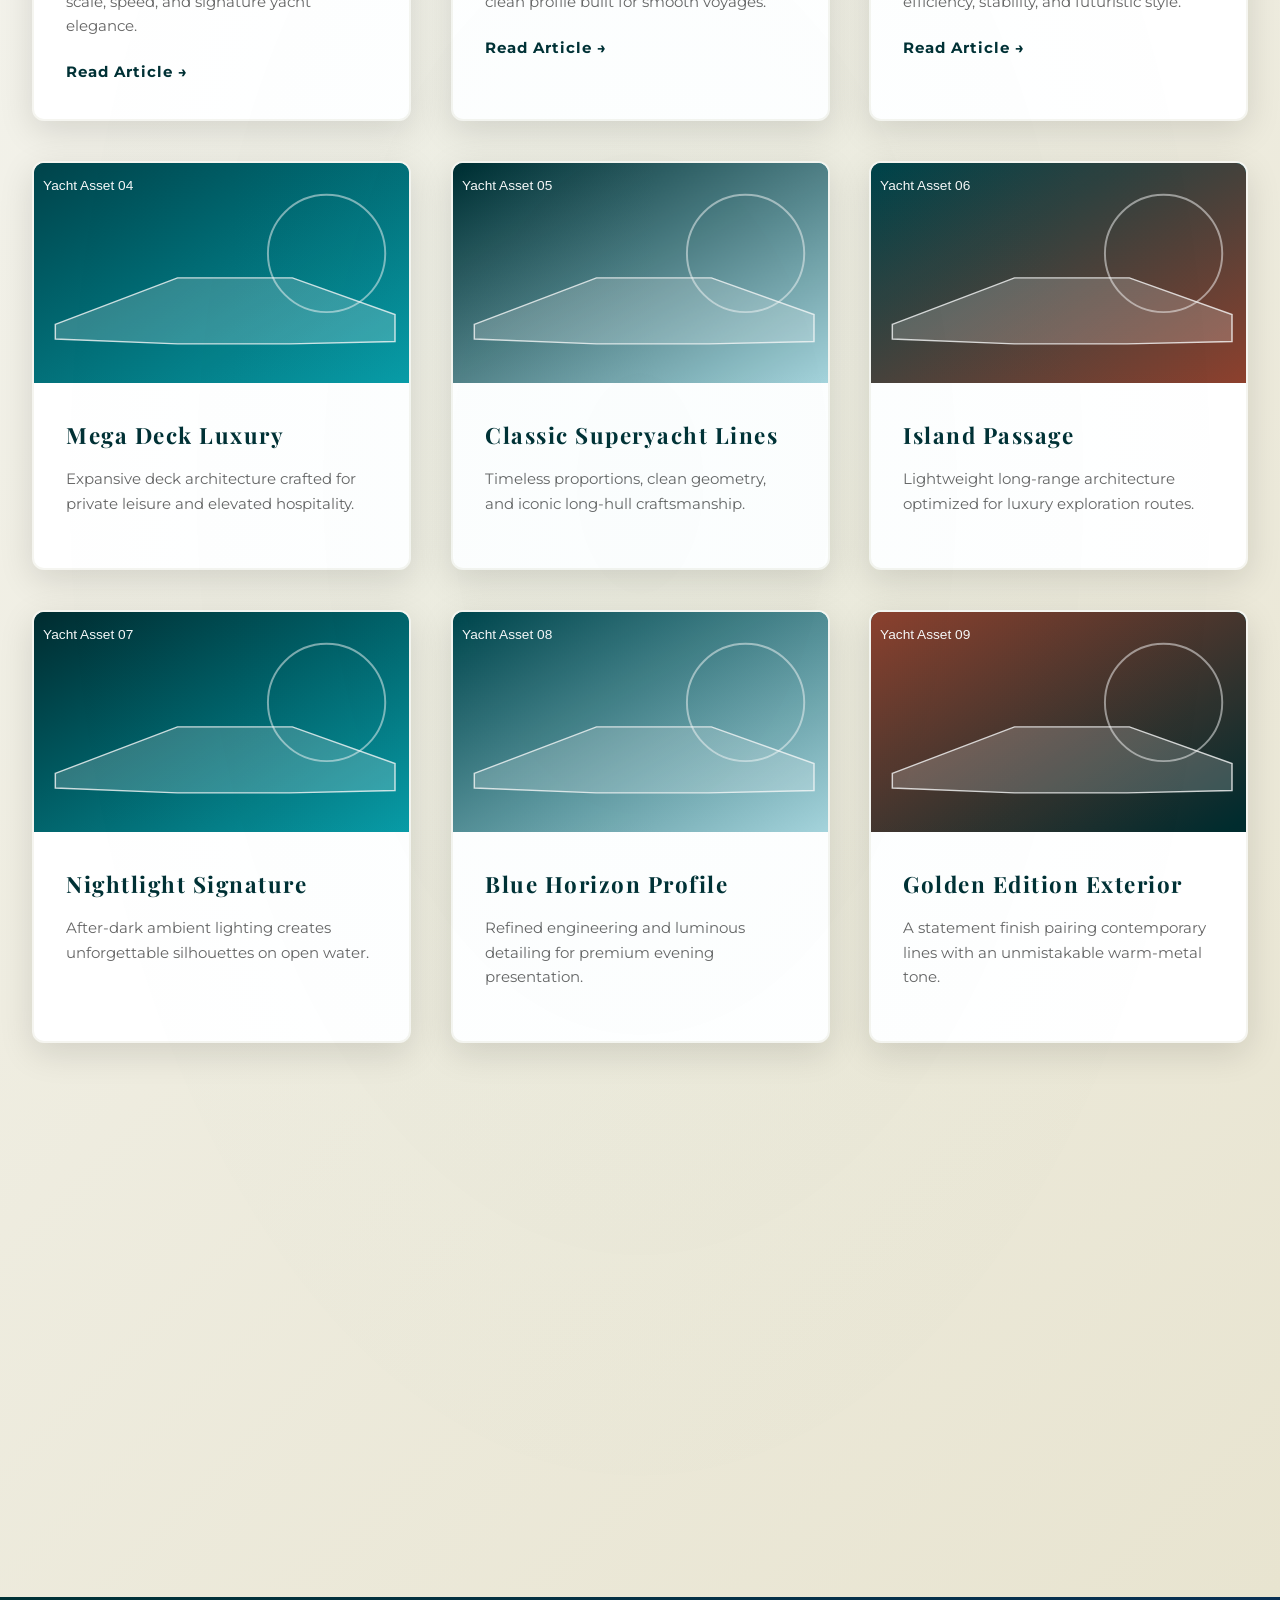
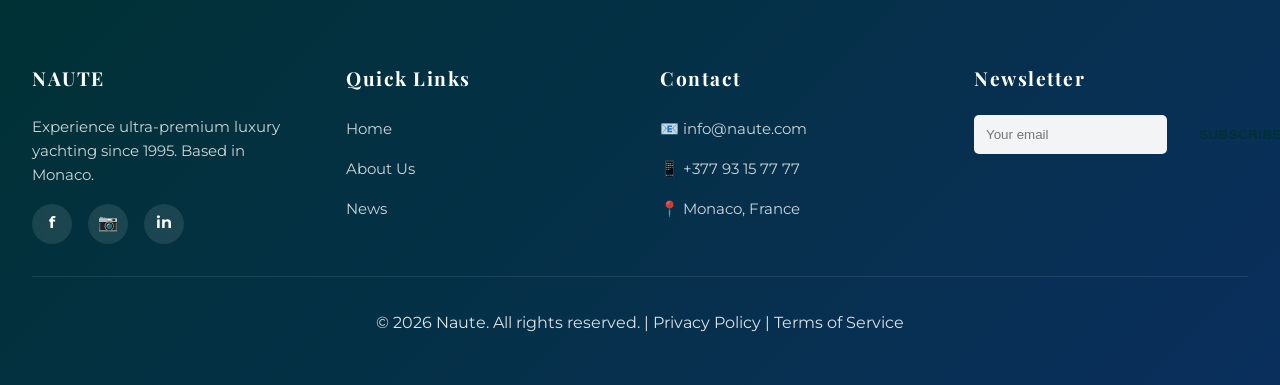
==== commit 3ba934c2: "Merge branch 'main' into codex/implement-website-assets-with-specified-theme-7vh0d0" ====
--- a/index.html
+++ b/index.html
@@ -31,11 +31,8 @@
 
   <!-- PREMIUM HERO SECTION WITH FEATURED YACHT ASSET -->
   <section class="hero" aria-label="Hero section featuring luxury yacht">
-    <div class="hero-video-wrap">
-      <video class="hero-video" autoplay muted loop playsinline>
-        <source src="video-01.mp4" type="video/mp4">
-      </video>
-      <img class="hero-image-fallback" src="image-01.jpg" alt="Featured luxury yacht slicing through ocean waves">
+    <div class="hero-image-wrap">
+      <img class="hero-image" src="assets/yacht-01.svg" alt="Featured luxury yacht slicing through ocean waves">
     </div>
 
     <!-- Atmospheric Mist Overlay Layers -->
@@ -85,11 +82,8 @@
 
     <div class="articles-grid">
       <div class="article-card" data-article-id="1">
-        <div class="article-image-real media-hover" data-media-index="01">
-          <img src="image-01.jpg" alt="Yacht gallery image 1">
-          <video class="card-hover-video" muted loop playsinline preload="none">
-            <source src="image-01-preview.mp4" type="video/mp4">
-          </video>
+        <div class="article-image-real">
+          <img src="assets/yacht-01.svg" alt="Ultra luxury white yacht at sunset">
           <div class="image-overlay-shine"></div>
         </div>
         <div class="article-content">
@@ -101,11 +95,8 @@
       </div>
 
       <div class="article-card" data-article-id="2">
-        <div class="article-image-real media-hover" data-media-index="02">
-          <img src="image-02.jpg" alt="Yacht gallery image 2">
-          <video class="card-hover-video" muted loop playsinline preload="none">
-            <source src="image-02-preview.mp4" type="video/mp4">
-          </video>
+        <div class="article-image-real">
+          <img src="assets/yacht-02.svg" alt="Long-range superyacht at sea">
           <div class="image-overlay-shine"></div>
         </div>
         <div class="article-content">
@@ -117,11 +108,8 @@
       </div>
 
       <div class="article-card" data-article-id="3">
-        <div class="article-image-real media-hover" data-media-index="03">
-          <img src="image-03.jpg" alt="Yacht gallery image 3">
-          <video class="card-hover-video" muted loop playsinline preload="none">
-            <source src="image-03-preview.mp4" type="video/mp4">
-          </video>
+        <div class="article-image-real">
+          <img src="assets/yacht-03.svg" alt="Futuristic trimaran style yacht">
           <div class="image-overlay-shine"></div>
         </div>
         <div class="article-content">
@@ -133,11 +121,8 @@
       </div>
 
       <div class="article-card" data-article-id="4">
-        <div class="article-image-real media-hover" data-media-index="04">
-          <img src="image-04.jpg" alt="Yacht gallery image 4">
-          <video class="card-hover-video" muted loop playsinline preload="none">
-            <source src="image-04-preview.mp4" type="video/mp4">
-          </video>
+        <div class="article-image-real">
+          <img src="assets/yacht-04.svg" alt="Mega yacht top view in calm sea">
           <div class="image-overlay-shine"></div>
         </div>
         <div class="article-content">
@@ -148,11 +133,8 @@
       </div>
 
       <div class="article-card" data-article-id="5">
-        <div class="article-image-real media-hover" data-media-index="05">
-          <img src="image-05.jpg" alt="Yacht gallery image 5">
-          <video class="card-hover-video" muted loop playsinline preload="none">
-            <source src="image-05-preview.mp4" type="video/mp4">
-          </video>
+        <div class="article-image-real">
+          <img src="assets/yacht-05.svg" alt="Mega yacht side view">
           <div class="image-overlay-shine"></div>
         </div>
         <div class="article-content">
@@ -163,11 +145,8 @@
       </div>
 
       <div class="article-card" data-article-id="6">
-        <div class="article-image-real media-hover" data-media-index="06">
-          <img src="image-06.jpg" alt="Yacht gallery image 6">
-          <video class="card-hover-video" muted loop playsinline preload="none">
-            <source src="image-06-preview.mp4" type="video/mp4">
-          </video>
+        <div class="article-image-real">
+          <img src="assets/yacht-06.svg" alt="Adastra style trimaran in tropical waters">
           <div class="image-overlay-shine"></div>
         </div>
         <div class="article-content">
@@ -178,11 +157,8 @@
       </div>
 
       <div class="article-card" data-article-id="7">
-        <div class="article-image-real media-hover" data-media-index="07">
-          <img src="image-07.jpg" alt="Yacht gallery image 7">
-          <video class="card-hover-video" muted loop playsinline preload="none">
-            <source src="image-07-preview.mp4" type="video/mp4">
-          </video>
+        <div class="article-image-real">
+          <img src="assets/yacht-07.svg" alt="Night yacht with colorful underglow lights">
           <div class="image-overlay-shine"></div>
         </div>
         <div class="article-content">
@@ -193,11 +169,8 @@
       </div>
 
       <div class="article-card" data-article-id="8">
-        <div class="article-image-real media-hover" data-media-index="08">
-          <img src="image-08.jpg" alt="Yacht gallery image 8">
-          <video class="card-hover-video" muted loop playsinline preload="none">
-            <source src="image-08-preview.mp4" type="video/mp4">
-          </video>
+        <div class="article-image-real">
+          <img src="assets/yacht-08.svg" alt="Modern yacht with turquoise underglow">
           <div class="image-overlay-shine"></div>
         </div>
         <div class="article-content">
@@ -208,11 +181,8 @@
       </div>
 
       <div class="article-card" data-article-id="9">
-        <div class="article-image-real media-hover" data-media-index="09">
-          <img src="image-09.jpg" alt="Yacht gallery image 9">
-          <video class="card-hover-video" muted loop playsinline preload="none">
-            <source src="image-09-preview.mp4" type="video/mp4">
-          </video>
+        <div class="article-image-real">
+          <img src="assets/yacht-09.svg" alt="Gold-toned yacht with tender boat">
           <div class="image-overlay-shine"></div>
         </div>
         <div class="article-content">
@@ -223,11 +193,8 @@
       </div>
 
       <div class="article-card" data-article-id="10">
-        <div class="article-image-real media-hover" data-media-index="10">
-          <img src="image-10.jpg" alt="Yacht gallery image 10">
-          <video class="card-hover-video" muted loop playsinline preload="none">
-            <source src="image-10-preview.mp4" type="video/mp4">
-          </video>
+        <div class="article-image-real">
+          <img src="assets/yacht-10.svg" alt="Innovative multihull yacht concept">
           <div class="image-overlay-shine"></div>
         </div>
         <div class="article-content">
--- a/style.css
+++ b/style.css
@@ -10,8 +10,8 @@
   --navy-primary: #003135;
   --navy-dark: #024950;
   --ocean-deep: #024950;
-  --accent-primary: #0FA4AF;
-  --accent-soft: #AFDDE5;
+  --gold-accent: #964734;
+  --gold-light: #AFDDE5;
   --pearl-white: #F5F5F0;
   --ocean-blue: #0FA4AF;
   --sunset-orange: #FF6B35;
@@ -36,7 +36,7 @@
 
 body {
   font-family: 'Montserrat', sans-serif;
-  color: var(--accent-soft);
+  color: var(--navy-primary);
   background: linear-gradient(135deg, #003135 0%, #024950 55%, #0FA4AF 100%);
   line-height: 1.8;
   overflow-x: hidden;
@@ -246,18 +246,19 @@
   background: linear-gradient(135deg, #003135 0%, #024950 100%);
 }
 
-/* Hero media background */
-.hero-video-wrap {
+/* Hero image background */
+.hero-image-wrap {
   position: absolute;
   inset: 0;
   z-index: 1;
 }
 
-.hero-video,
-.hero-image-fallback {
+.hero-image {
   width: 100%;
   height: 100%;
   object-fit: cover;
+  opacity: 0.94;
+  filter: brightness(0.78) saturate(1.08);
 }
 
 .hero-video {
@@ -2299,25 +2300,3 @@
   border: 1px solid rgba(175,221,229,0.25);
   backdrop-filter: blur(6px);
 }
-
-/* Yacht Life page white treatment */
-body.yacht-life-page .hero-title-main,
-body.yacht-life-page .hero-tagline,
-body.yacht-life-page .hero-title-divider,
-body.yacht-life-page .section-title p,
-body.yacht-life-page .yacht-life-content p,
-body.yacht-life-page .yacht-life-content h2 {
-  color: #ffffff !important;
-}
-
-body.yacht-life-page .hero-title-divider {
-  background: #ffffff !important;
-}
-
-body.yacht-life-page .hero-contrast-plate {
-  border-color: rgba(255,255,255,0.35);
-}
-
-body.yacht-life-page .yacht-life-content {
-  background: linear-gradient(135deg, #0a0a0a 0%, #1a1a1a 100%);
-}
